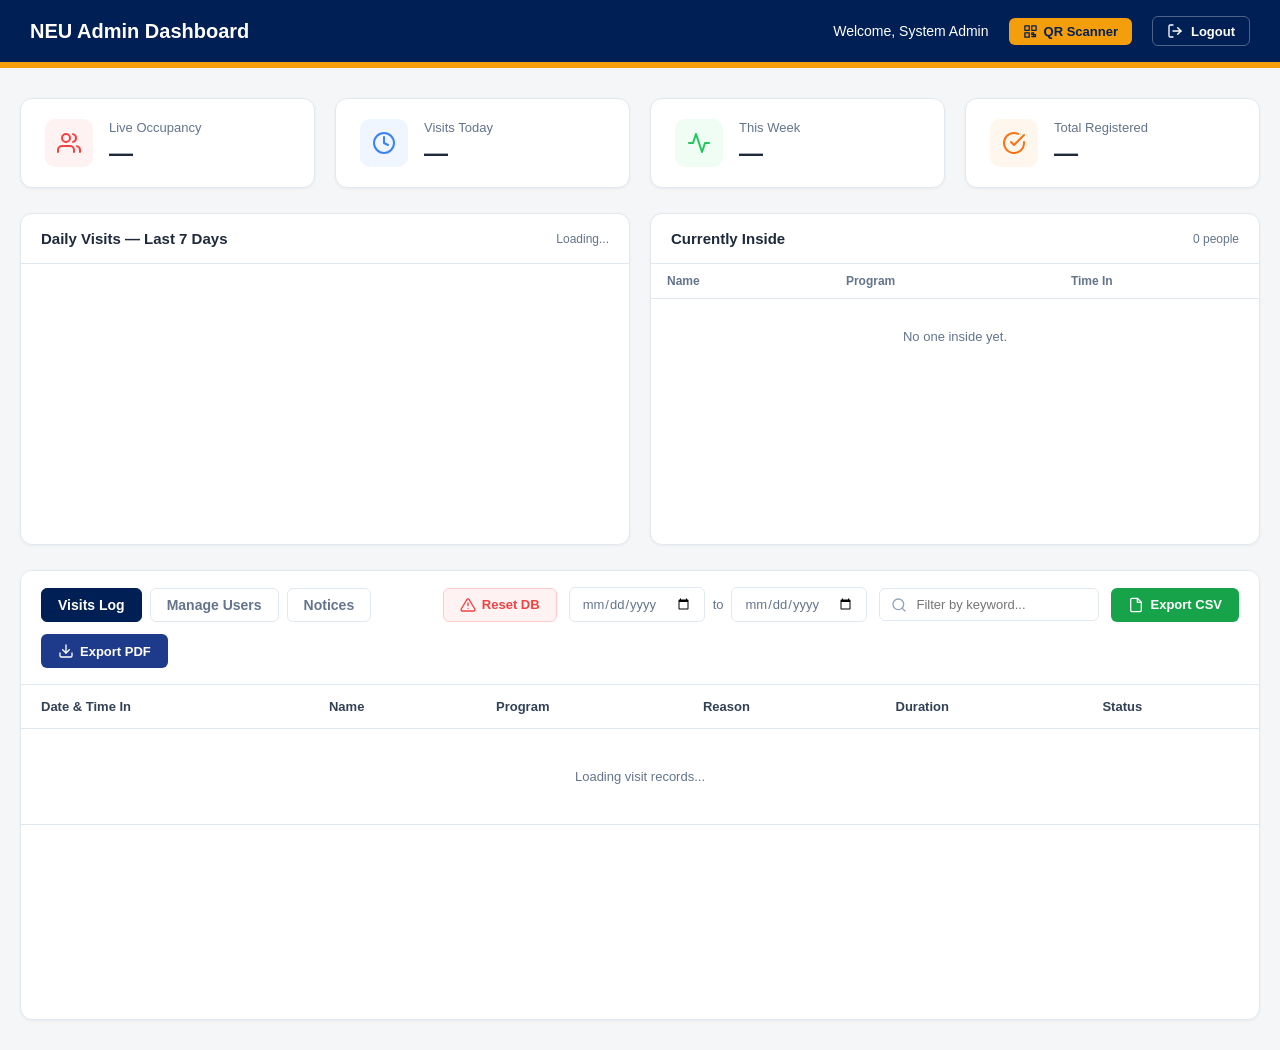
==== admindashboard.html @ 9b3af72a "Update admindashboard.html" ====
<!doctype html>
<html lang="en">
  <head>
    <meta charset="UTF-8" />
    <meta name="viewport" content="width=device-width, initial-scale=1.0" />
    <title>NEU Admin Dashboard</title>
    <link rel="icon" type="image/x-icon" href="img/neulogo.png" />
    <script src="https://cdn.jsdelivr.net/npm/chart.js@4.4.0/dist/chart.umd.min.js"></script>
    <link rel="stylesheet" href="css/admindashboard.css" />
  </head>
  <body>
    <div id="toast">Message</div>
 
    <nav class="navbar">
      <div class="nav-logo">
        <img src="img/neulogo.png" alt="NEU Logo" style="width:32px;height:32px;object-fit:contain;border-radius:50%;background:white;padding:2px;" onerror="this.style.display='none'" />
        NEU Admin Dashboard
      </div>
      <div class="nav-right">
        <span class="welcome-text">Welcome, System Admin</span>
        <a href="qrscan.html" onclick="sessionStorage.setItem('adminQR','1')" style="display:flex;align-items:center;gap:6px;background:#f59e0b;color:#001f54;padding:6px 14px;border-radius:6px;font-weight:700;font-size:13px;text-decoration:none;transition:all 0.2s;" onmouseover="this.style.background='#d97706'" onmouseout="this.style.background='#f59e0b'">
          <svg viewBox="0 0 24 24" width="15" height="15" fill="none" stroke="currentColor" stroke-width="2" stroke-linecap="round" stroke-linejoin="round">
            <rect x="3" y="3" width="7" height="7"></rect><rect x="14" y="3" width="7" height="7"></rect>
            <rect x="3" y="14" width="7" height="7"></rect>
            <path d="M14 14h3v3h-3zM17 17h3v3h-3zM14 20h3"></path>
          </svg>
          QR Scanner
        </a>
        <button class="logout-btn" onclick="logout()">
          <svg viewBox="0 0 24 24" width="16" height="16" fill="none" stroke="currentColor" stroke-width="2" stroke-linecap="round" stroke-linejoin="round">
            <path d="M9 21H5a2 2 0 0 1-2-2V5a2 2 0 0 1 2-2h4"></path>
            <polyline points="16 17 21 12 16 7"></polyline>
            <line x1="21" y1="12" x2="9" y2="12"></line>
          </svg>
          Logout
        </button>
      </div>
    </nav>
 
    <div class="container">
 
      <div class="stats-grid">
        <div class="stat-card">
          <div class="stat-icon icon-red">
            <svg viewBox="0 0 24 24" fill="none" stroke="currentColor" stroke-width="2" stroke-linecap="round" stroke-linejoin="round">
              <path d="M17 21v-2a4 4 0 0 0-4-4H5a4 4 0 0 0-4 4v2"></path><circle cx="9" cy="7" r="4"></circle>
              <path d="M23 21v-2a4 4 0 0 0-3-3.87"></path><path d="M16 3.13a4 4 0 0 1 0 7.75"></path>
            </svg>
          </div>
          <div class="stat-info"><h3>Live Occupancy</h3><p id="live-stat">—</p></div>
        </div>
        <div class="stat-card">
          <div class="stat-icon icon-blue">
            <svg viewBox="0 0 24 24" fill="none" stroke="currentColor" stroke-width="2" stroke-linecap="round" stroke-linejoin="round">
              <circle cx="12" cy="12" r="10"></circle><polyline points="12 6 12 12 16 14"></polyline>
            </svg>
          </div>
          <div class="stat-info"><h3>Visits Today</h3><p id="today-stat">—</p></div>
        </div>
        <div class="stat-card">
          <div class="stat-icon icon-green">
            <svg viewBox="0 0 24 24" fill="none" stroke="currentColor" stroke-width="2" stroke-linecap="round" stroke-linejoin="round">
              <polyline points="22 12 18 12 15 21 9 3 6 12 2 12"></polyline>
            </svg>
          </div>
          <div class="stat-info"><h3>This Week</h3><p id="week-stat">—</p></div>
        </div>
        <div class="stat-card">
          <div class="stat-icon icon-orange">
            <svg viewBox="0 0 24 24" fill="none" stroke="currentColor" stroke-width="2" stroke-linecap="round" stroke-linejoin="round">
              <path d="M22 11.08V12a10 10 0 1 1-5.93-9.14"></path><polyline points="22 4 12 14.01 9 11.01"></polyline>
            </svg>
          </div>
          <div class="stat-info"><h3>Total Registered</h3><p id="total-stat">—</p></div>
        </div>
      </div>
 
      <div class="dashboard-row">
        <div class="panel">
          <div class="panel-header">
            <h3>Daily Visits — Last 7 Days</h3>
            <span id="chart-subtitle">Loading...</span>
          </div>
          <div class="panel-body">
            <div class="chart-container"><canvas id="visitChart"></canvas></div>
          </div>
        </div>
 
        <div class="panel">
          <div class="panel-header">
            <h3>Currently Inside</h3>
            <span id="inside-count">0 people</span>
          </div>
          <div style="max-height:280px;overflow-y:auto;">
            <table class="inside-table">
              <thead>
                <tr><th>Name</th><th>Program</th><th>Time In</th></tr>
              </thead>
              <tbody id="insideTableBody">
                <tr><td colspan="3" style="text-align:center;padding:30px;color:var(--text-muted)">No one inside yet.</td></tr>
              </tbody>
            </table>
          </div>
        </div>
      </div>
 
      <div class="content-card">
        <div class="toolbar">
          <div class="tab-group">
            <button class="tab active" onclick="changeView('log', this)">Visits Log</button>
            <button class="tab" onclick="changeView('users', this)">Manage Users</button>
            <button class="tab" onclick="changeView('notices', this)">Notices</button>
          </div>
          <button class="btn-action btn-reset" onclick="triggerResetAll()">
            <svg viewBox="0 0 24 24" fill="none" stroke="currentColor" stroke-width="2" stroke-linecap="round" stroke-linejoin="round">
              <path d="M10.29 3.86L1.82 18a2 2 0 0 0 1.71 3h16.94a2 2 0 0 0 1.71-3L13.71 3.86a2 2 0 0 0-3.42 0z"></path>
              <line x1="12" y1="9" x2="12" y2="13"></line><line x1="12" y1="17" x2="12.01" y2="17"></line>
            </svg>
            Reset DB
          </button>
          <div class="date-filter" id="dateFilterSection">
            <input type="date" class="date-input" id="dateFrom" onchange="filterByDate()" />
            <span>to</span>
            <input type="date" class="date-input" id="dateTo" onchange="filterByDate()" />
          </div>
          <div class="search-box">
            <svg viewBox="0 0 24 24" fill="none" stroke="currentColor" stroke-width="2" stroke-linecap="round" stroke-linejoin="round">
              <circle cx="11" cy="11" r="8" /><line x1="21" y1="21" x2="16.65" y2="16.65" />
            </svg>
            <input type="text" id="filterInput" placeholder="Filter by keyword..." onkeyup="runFilter()" />
          </div>
          <button class="btn-action btn-export-csv" onclick="exportCSV()">
            <svg viewBox="0 0 24 24" fill="none" stroke="currentColor" stroke-width="2" stroke-linecap="round" stroke-linejoin="round">
              <path d="M14 2H6a2 2 0 0 0-2 2v16a2 2 0 0 0 2 2h12a2 2 0 0 0 2-2V8z"></path>
              <polyline points="14 2 14 8 20 8"></polyline>
            </svg>
            Export CSV
          </button>
          <button class="btn-action btn-export-pdf" onclick="exportPDF()">
            <svg viewBox="0 0 24 24" fill="none" stroke="currentColor" stroke-width="2" stroke-linecap="round" stroke-linejoin="round">
              <path d="M21 15v4a2 2 0 0 1-2 2H5a2 2 0 0 1-2-2v-4"></path>
              <polyline points="7 10 12 15 17 10"></polyline><line x1="12" y1="15" x2="12" y2="3"></line>
            </svg>
            Export PDF
          </button>
        </div>
 
        <div id="log-view">
          <table id="logTable">
            <thead>
              <tr>
                <th>Date &amp; Time In</th>
                <th>Name</th>
                <th>Program</th>
                <th>Reason</th>
                <th>Duration</th>
                <th>Status</th>
              </tr>
            </thead>
            <tbody id="logTableBody">
              <tr class="loading-row"><td colspan="6">Loading visit records...</td></tr>
            </tbody>
          </table>
        </div>
 
        <div id="users-view" class="hidden">
          <table id="usersTable">
            <thead>
              <tr><th>Name</th><th>Email</th><th>Program</th><th>Role</th><th>Status</th><th>Actions</th></tr>
            </thead>
            <tbody id="usersTableBody">
              <tr class="loading-row"><td colspan="6">Loading user records...</td></tr>
            </tbody>
          </table>
        </div>
 
        <!-- Notices Management View -->
        <div id="notices-view" class="hidden" style="padding:24px;">
          <h3 style="font-size:15px;font-weight:700;color:var(--text-dark);margin-bottom:4px;">Library Announcements &amp; Reminders</h3>
          <p style="font-size:13px;color:var(--text-muted);margin-bottom:20px;">These appear on the login page. Events are sorted by date.</p>
 
          <div style="display:grid;grid-template-columns:1fr 1fr;gap:20px;align-items:start;">
 
            <!-- Announcements (Events with date) -->
            <div>
              <div style="font-size:12px;font-weight:700;text-transform:uppercase;letter-spacing:0.5px;color:#3b82f6;margin-bottom:10px;display:flex;align-items:center;gap:6px;">
                <span style="width:8px;height:8px;border-radius:50%;background:#3b82f6;display:inline-block;"></span>
                Announcements / Events
              </div>              <div style="background:#f8fafc;border:1px solid var(--border-color);border-radius:10px;padding:16px;margin-bottom:12px;">
                <div style="display:flex;flex-direction:column;gap:10px;">
                  <div>
                    <label style="font-size:12px;font-weight:600;color:var(--text-dark);display:block;margin-bottom:4px;">Message</label>
                    <textarea id="eventInput" placeholder="e.g. Book Fair 2026 — Visit our collection..." rows="2"
                      style="width:100%;padding:8px 12px;border:1px solid var(--border-color);border-radius:8px;font-size:13px;resize:none;outline:none;font-family:inherit;"></textarea>
                  </div>
                  <div>
                    <label style="font-size:12px;font-weight:600;color:var(--text-dark);display:block;margin-bottom:4px;">Event Date</label>
                    <input type="date" id="eventDateInput"
                      style="width:100%;padding:8px 12px;border:1px solid var(--border-color);border-radius:8px;font-size:13px;outline:none;" />
                  </div>
                  <button onclick="addAnnouncement()"
                    style="padding:9px 16px;background:#3b82f6;color:white;border:none;border-radius:8px;font-size:13px;font-weight:700;cursor:pointer;width:100%;">
                    Post Announcement
                  </button>
                </div>
              </div>
              <div id="eventsAdminList"><div style="text-align:center;padding:20px;color:var(--text-muted);font-size:13px;">Loading...</div></div>
            </div>
 
            <!-- Reminders (no date) -->
            <div>
              <div style="font-size:12px;font-weight:700;text-transform:uppercase;letter-spacing:0.5px;color:#f59e0b;margin-bottom:10px;display:flex;align-items:center;gap:6px;">
                <span style="width:8px;height:8px;border-radius:50%;background:#f59e0b;display:inline-block;"></span>
                Reminders
              </div>
              <div style="background:#f8fafc;border:1px solid var(--border-color);border-radius:10px;padding:16px;margin-bottom:12px;">
                <div style="display:flex;flex-direction:column;gap:10px;">
                  <div>
                    <label style="font-size:12px;font-weight:600;color:var(--text-dark);display:block;margin-bottom:4px;">Message</label>
                    <textarea id="reminderInput" placeholder="e.g. Please observe silence in reading areas..." rows="2"
                      style="width:100%;padding:8px 12px;border:1px solid var(--border-color);border-radius:8px;font-size:13px;resize:none;outline:none;font-family:inherit;"></textarea>
                  </div>
                  <button onclick="addReminder()"
                    style="padding:9px 16px;background:#f59e0b;color:#001f54;border:none;border-radius:8px;font-size:13px;font-weight:700;cursor:pointer;width:100%;">
                    Post Reminder
                  </button>
                </div>
              </div>
              <div id="remindersAdminList"><div style="text-align:center;padding:20px;color:var(--text-muted);font-size:13px;">Loading...</div></div>
            </div>
 
          </div>
        </div>
      </div>
    </div>
    <script src="js/admindashboard.js" type="module"></script>
  </body>
</html>
---- css/admindashboard.css ----
:root {
  --primary-blue: #001f54;
  --accent-gold: #f59e0b;
  --bg-light: #f4f6f8;
  --text-dark: #1e293b;
  --text-muted: #64748b;
  --border-color: #e2e8f0;
  --success-green: #16a34a;
  --danger-red: #ef4444;
}

* { box-sizing: border-box; margin: 0; padding: 0; font-family: "Segoe UI", Roboto, Helvetica, Arial, sans-serif; }

body { background-color: var(--bg-light); color: var(--text-dark); min-height: 100vh; }

.navbar {
  background-color: var(--primary-blue); color: white; padding: 16px 30px;
  display: flex; justify-content: space-between; align-items: center;
  border-bottom: 6px solid var(--accent-gold); position: sticky; top: 0; z-index: 1000;
  width: 100%;
}
.nav-logo { display: flex; align-items: center; gap: 12px; font-size: 20px; font-weight: 700; }
.nav-right { display: flex; align-items: center; gap: 20px; }
.welcome-text { font-size: 14px; font-weight: 500; }
.logout-btn {
  background: transparent; border: 1px solid rgba(255,255,255,0.3); color: white;
  padding: 6px 14px; border-radius: 6px; cursor: pointer; font-weight: 600;
  display: flex; align-items: center; gap: 8px; font-size: 13px; transition: all 0.2s;
}
.logout-btn:hover { background: rgba(255,255,255,0.1); border-color: white; }

.container { max-width: 1400px; margin: 0 auto; padding: 30px 20px; }

.stats-grid { display: grid; grid-template-columns: repeat(4, 1fr); gap: 20px; margin-bottom: 25px; }
.stat-card {
  background: white; padding: 20px 24px; border-radius: 12px;
  display: flex; align-items: center; gap: 16px;
  border: 1px solid var(--border-color); box-shadow: 0 1px 3px rgba(0,0,0,0.05);
}
.stat-icon { width: 48px; height: 48px; border-radius: 10px; display: flex; align-items: center; justify-content: center; }
.stat-icon svg { width: 24px; height: 24px; }
.icon-red { color: #ef4444; background: #fef2f2; }
.icon-blue { color: #3b82f6; background: #eff6ff; }
.icon-green { color: #22c55e; background: #f0fdf4; }
.icon-orange { color: #f97316; background: #fff7ed; }
.stat-info { display: flex; flex-direction: column; gap: 4px; }
.stat-info h3 { font-size: 13px; font-weight: 500; color: var(--text-muted); }
.stat-info p { font-size: 24px; font-weight: 700; color: var(--text-dark); }

.dashboard-row { display: grid; grid-template-columns: 1fr 1fr; gap: 20px; margin-bottom: 25px; }
@media (max-width: 900px) { .dashboard-row { grid-template-columns: 1fr; } .stats-grid { grid-template-columns: repeat(2,1fr); } }

.panel { background: white; border-radius: 12px; border: 1px solid var(--border-color); box-shadow: 0 1px 3px rgba(0,0,0,0.05); overflow: hidden; }
.panel-header { padding: 16px 20px; border-bottom: 1px solid var(--border-color); display: flex; align-items: center; justify-content: space-between; }
.panel-header h3 { font-size: 15px; font-weight: 700; color: var(--text-dark); }
.panel-header span { font-size: 12px; color: var(--text-muted); }
.panel-body { padding: 20px; }
.chart-container { position: relative; height: 240px; }

.inside-table { width: 100%; border-collapse: collapse; }
.inside-table th { padding: 10px 16px; font-size: 12px; font-weight: 700; color: var(--text-muted); border-bottom: 1px solid var(--border-color); text-align: left; }
.inside-table td { padding: 10px 16px; font-size: 13px; border-bottom: 1px solid var(--border-color); }
.inside-table tr:last-child td { border-bottom: none; }
.pulse { display: inline-block; width: 8px; height: 8px; border-radius: 50%; background: #22c55e; margin-right: 6px; animation: pulse 2s infinite; }
@keyframes pulse { 0%,100%{opacity:1} 50%{opacity:0.4} }

.content-card { background: white; border-radius: 12px; border: 1px solid var(--border-color); box-shadow: 0 1px 3px rgba(0,0,0,0.05); overflow: hidden; min-height: 50vh; }
.toolbar { padding: 16px 20px; background: white; border-bottom: 1px solid var(--border-color); display: flex; flex-wrap: wrap; gap: 12px; align-items: center; }
.tab-group { display: flex; gap: 8px; margin-right: auto; }
.tab { padding: 8px 16px; border-radius: 6px; font-size: 14px; font-weight: 600; cursor: pointer; border: 1px solid var(--border-color); background: white; color: var(--text-muted); transition: 0.2s; }
.tab.active { background: var(--primary-blue); color: white; border-color: var(--primary-blue); }
.date-filter { display: flex; align-items: center; gap: 8px; font-size: 13px; color: var(--text-muted); }
.date-input { padding: 8px 12px; border: 1px solid var(--border-color); border-radius: 6px; color: var(--text-muted); font-size: 13px; outline: none; }
.search-box { position: relative; width: 220px; }
.search-box input { width: 100%; padding: 8px 12px 8px 36px; border: 1px solid var(--border-color); border-radius: 6px; outline: none; font-size: 13px; }
.search-box svg { position: absolute; left: 12px; top: 9px; color: #94a3b8; width: 16px; height: 16px; }
.btn-action { padding: 8px 16px; border-radius: 6px; font-size: 13px; font-weight: 600; cursor: pointer; border: 1px solid transparent; display: flex; align-items: center; gap: 6px; transition: 0.2s; }
.btn-action svg { width: 16px; height: 16px; }
.btn-reset { color: var(--danger-red); border: 1px solid #fecaca; background: #fef2f2; }
.btn-reset:hover { background: #fee2e2; }
.btn-export-csv { background: #16a34a; color: white; }
.btn-export-csv:hover { background: #15803d; }
.btn-export-pdf { background: #1e3a8a; color: white; }

table { width: 100%; border-collapse: collapse; text-align: left; }
th { padding: 14px 20px; font-size: 13px; font-weight: 700; color: #334155; border-bottom: 1px solid var(--border-color); background: white; }
td { padding: 13px 20px; border-bottom: 1px solid var(--border-color); font-size: 13px; color: var(--text-dark); vertical-align: middle; }
.name-stack { display: flex; flex-direction: column; gap: 2px; }
.name-stack .name { font-weight: 600; }
.name-stack .sub-text { font-size: 12px; color: #94a3b8; }

.badge { padding: 4px 10px; border-radius: 4px; font-size: 11px; font-weight: 600; display: inline-flex; align-items: center; gap: 4px; }
.badge-program { background: #f1f5f9; color: #64748b; }
.badge-student { background: #eff6ff; color: #3b82f6; }
.badge-faculty { background: #faf5ff; color: #a855f7; }
.badge-inside { background: #f0fdf4; color: #16a34a; border: 1px solid #bbf7d0; }
.badge-logged-out { background: #fef2f2; color: #ef4444; border: 1px solid #fecaca; }
.badge-checkout { background: #f1f5f9; color: #64748b; }
.duration-chip { font-size: 11px; color: #64748b; background: #f8fafc; border: 1px solid #e2e8f0; padding: 2px 8px; border-radius: 20px; white-space: nowrap; }

.action-flex { display: flex; align-items: center; gap: 12px; }
.action-text-btn { color: var(--danger-red); font-size: 13px; cursor: pointer; background: none; border: none; font-weight: 500; }
.action-icon-btn { color: var(--danger-red); background: white; border: 1px solid #fecaca; width: 28px; height: 28px; border-radius: 6px; display: flex; align-items: center; justify-content: center; cursor: pointer; }
.action-icon-btn svg { width: 14px; height: 14px; }
.action-icon-btn:hover { background: #fef2f2; }
.hidden { display: none !important; }
.loading-row td { text-align: center; padding: 40px; color: var(--text-muted); }

#toast { visibility: hidden; min-width: 250px; background-color: var(--text-dark); color: #fff; text-align: center; border-radius: 6px; padding: 12px; position: fixed; z-index: 2000; left: 50%; transform: translateX(-50%); bottom: 30px; box-shadow: 0 4px 12px rgba(0,0,0,0.15); font-size: 14px; }
#toast.show { visibility: visible; animation: fadein 0.3s, fadeout 0.3s 2.7s; }
@keyframes fadein { from { bottom: 0; opacity: 0; } to { bottom: 30px; opacity: 1; } }
@keyframes fadeout { from { bottom: 30px; opacity: 1; } to { bottom: 0; opacity: 0; } }
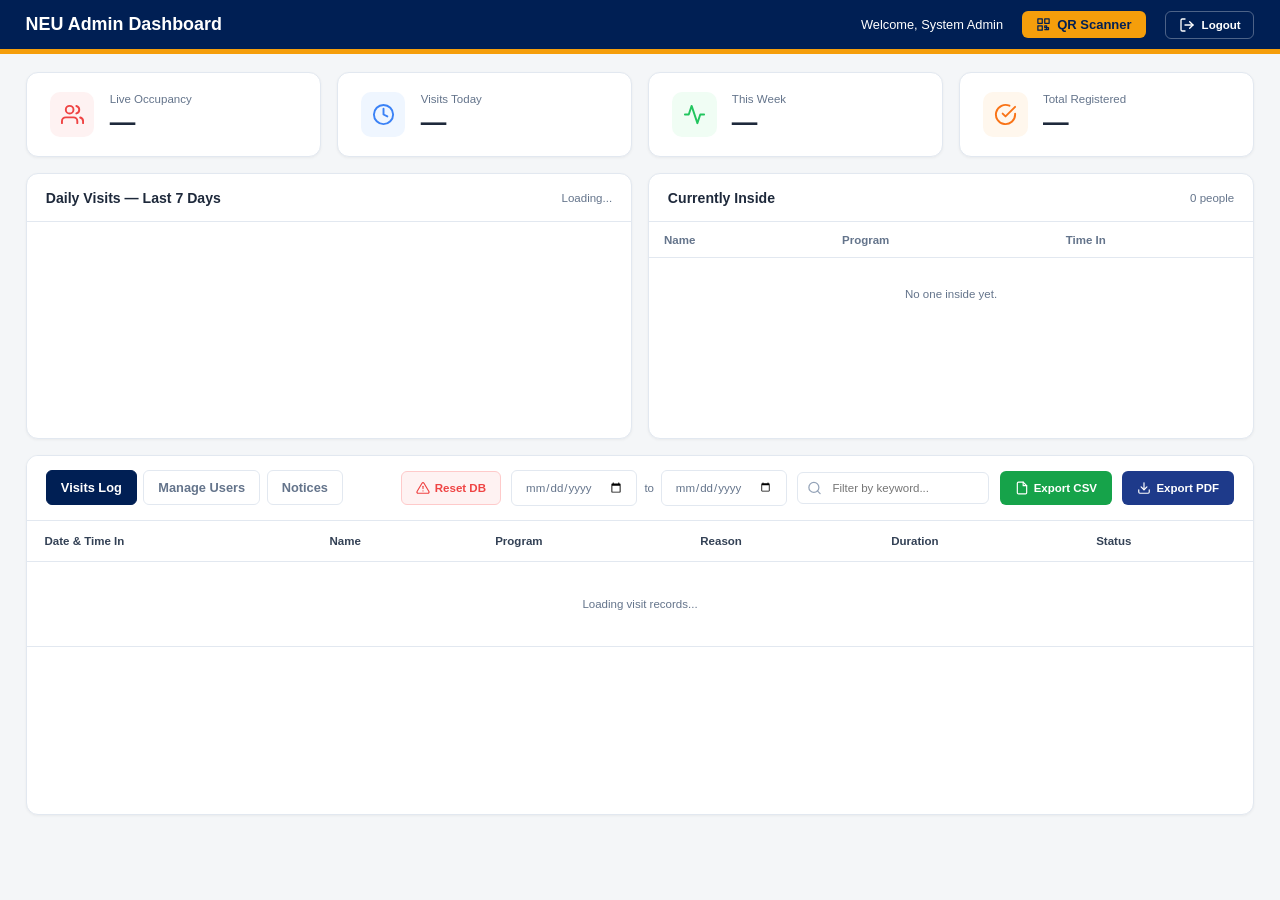
==== commit d7b7117e: "Update admindashboard.html" ====
--- a/admindashboard.html
+++ b/admindashboard.html
@@ -2,7 +2,7 @@
 <html lang="en">
   <head>
     <meta charset="UTF-8" />
-    <meta name="viewport" content="width=device-width, initial-scale=1.0" />
+    <meta name="viewport" content="width=device-width, initial-scale=1.0, minimum-scale=1.0" />
     <title>NEU Admin Dashboard</title>
     <link rel="icon" type="image/x-icon" href="img/neulogo.png" />
     <script src="https://cdn.jsdelivr.net/npm/chart.js@4.4.0/dist/chart.umd.min.js"></script>
@@ -110,6 +110,7 @@
             <button class="tab active" onclick="changeView('log', this)">Visits Log</button>
             <button class="tab" onclick="changeView('users', this)">Manage Users</button>
             <button class="tab" onclick="changeView('notices', this)">Notices</button>
+            <button class="tab" id="adminsTabBtn" onclick="changeView('admins', this)" style="display:none;">Manage Admins</button>
           </div>
           <button class="btn-action btn-reset" onclick="triggerResetAll()">
             <svg viewBox="0 0 24 24" fill="none" stroke="currentColor" stroke-width="2" stroke-linecap="round" stroke-linejoin="round">
@@ -231,8 +232,34 @@
  
           </div>
         </div>
+ 
+        <!-- Manage Admins View (owner only) -->
+        <div id="admins-view" class="hidden" style="padding:24px;">
+          <h3 style="font-size:15px;font-weight:700;color:var(--text-dark);margin-bottom:4px;">Manage Admins</h3>
+          <p style="font-size:13px;color:var(--text-muted);margin-bottom:20px;">Assign or remove admin access. Users must have a registered <strong>@neu.edu.ph</strong> account.</p>
+ 
+          <div style="background:#f8fafc;border:1px solid var(--border-color);border-radius:10px;padding:18px;margin-bottom:20px;max-width:520px;">
+            <label style="font-size:12px;font-weight:700;color:var(--text-dark);display:block;margin-bottom:6px;">Assign Admin by Email</label>
+            <div style="display:flex;gap:10px;">
+              <input type="email" id="assignAdminEmail" placeholder="username@neu.edu.ph"
+                style="flex:1;padding:9px 14px;border:1px solid var(--border-color);border-radius:8px;font-size:13px;outline:none;" />
+              <button onclick="assignAdmin()"
+                style="padding:9px 20px;background:#001f54;color:white;border:none;border-radius:8px;font-size:13px;font-weight:700;cursor:pointer;white-space:nowrap;">
+                + Assign
+              </button>
+            </div>
+            <p id="assignMsg" style="font-size:12px;margin-top:8px;display:none;"></p>
+          </div>
+ 
+          <div style="max-width:520px;">
+            <div style="font-size:11px;font-weight:700;text-transform:uppercase;letter-spacing:0.5px;color:#94a3b8;margin-bottom:10px;">Current Admins</div>
+            <div id="adminsList"><div style="text-align:center;padding:20px;color:var(--text-muted);font-size:13px;">Loading...</div></div>
+          </div>
+        </div>
+ 
       </div>
     </div>
+
     <script src="js/admindashboard.js" type="module"></script>
-  </body>
+</body>
 </html>
--- a/css/admindashboard.css
+++ b/css/admindashboard.css
@@ -10,72 +10,71 @@
 }
 
 * { box-sizing: border-box; margin: 0; padding: 0; font-family: "Segoe UI", Roboto, Helvetica, Arial, sans-serif; }
-
 body { background-color: var(--bg-light); color: var(--text-dark); min-height: 100vh; }
 
 .navbar {
-  background-color: var(--primary-blue); color: white; padding: 16px 30px;
+  background-color: var(--primary-blue); color: white;
+  padding: 0 clamp(14px, 2vw, 32px); height: clamp(52px, 6vh, 68px);
   display: flex; justify-content: space-between; align-items: center;
-  border-bottom: 6px solid var(--accent-gold); position: sticky; top: 0; z-index: 1000;
-  width: 100%;
+  border-bottom: 5px solid var(--accent-gold); position: sticky; top: 0; z-index: 1000; width: 100%;
 }
-.nav-logo { display: flex; align-items: center; gap: 12px; font-size: 20px; font-weight: 700; }
-.nav-right { display: flex; align-items: center; gap: 20px; }
-.welcome-text { font-size: 14px; font-weight: 500; }
+.nav-logo { display: flex; align-items: center; gap: clamp(8px, 1vw, 14px); font-size: clamp(14px, 1.4vw, 20px); font-weight: 700; }
+.nav-right { display: flex; align-items: center; gap: clamp(10px, 1.5vw, 22px); }
+.welcome-text { font-size: clamp(12px, 1vw, 14px); font-weight: 500; }
 .logout-btn {
   background: transparent; border: 1px solid rgba(255,255,255,0.3); color: white;
-  padding: 6px 14px; border-radius: 6px; cursor: pointer; font-weight: 600;
-  display: flex; align-items: center; gap: 8px; font-size: 13px; transition: all 0.2s;
+  padding: clamp(5px, 0.5vh, 8px) clamp(10px, 1vw, 16px); border-radius: 6px;
+  cursor: pointer; font-weight: 600; display: flex; align-items: center;
+  gap: 7px; font-size: clamp(11px, 0.9vw, 13px); transition: all 0.2s;
 }
 .logout-btn:hover { background: rgba(255,255,255,0.1); border-color: white; }
 
-.container { max-width: 1400px; margin: 0 auto; padding: 30px 20px; }
+.container { max-width: 1600px; margin: 0 auto; padding: clamp(14px, 2vh, 28px) clamp(14px, 2vw, 28px); }
 
-.stats-grid { display: grid; grid-template-columns: repeat(4, 1fr); gap: 20px; margin-bottom: 25px; }
+.stats-grid { display: grid; grid-template-columns: repeat(4, 1fr); gap: clamp(10px, 1.2vw, 20px); margin-bottom: clamp(14px, 1.8vh, 24px); }
 .stat-card {
-  background: white; padding: 20px 24px; border-radius: 12px;
-  display: flex; align-items: center; gap: 16px;
+  background: white; padding: clamp(14px, 1.5vw, 22px) clamp(14px, 1.8vw, 26px);
+  border-radius: 12px; display: flex; align-items: center; gap: clamp(10px, 1.2vw, 18px);
   border: 1px solid var(--border-color); box-shadow: 0 1px 3px rgba(0,0,0,0.05);
 }
-.stat-icon { width: 48px; height: 48px; border-radius: 10px; display: flex; align-items: center; justify-content: center; }
-.stat-icon svg { width: 24px; height: 24px; }
+.stat-icon { width: clamp(36px, 3.5vw, 50px); height: clamp(36px, 3.5vw, 50px); border-radius: 10px; display: flex; align-items: center; justify-content: center; flex-shrink: 0; }
+.stat-icon svg { width: clamp(18px, 1.8vw, 26px); height: clamp(18px, 1.8vw, 26px); }
 .icon-red { color: #ef4444; background: #fef2f2; }
 .icon-blue { color: #3b82f6; background: #eff6ff; }
 .icon-green { color: #22c55e; background: #f0fdf4; }
 .icon-orange { color: #f97316; background: #fff7ed; }
-.stat-info { display: flex; flex-direction: column; gap: 4px; }
-.stat-info h3 { font-size: 13px; font-weight: 500; color: var(--text-muted); }
-.stat-info p { font-size: 24px; font-weight: 700; color: var(--text-dark); }
+.stat-info { display: flex; flex-direction: column; gap: 3px; }
+.stat-info h3 { font-size: clamp(11px, 0.9vw, 13px); font-weight: 500; color: var(--text-muted); }
+.stat-info p { font-size: clamp(18px, 2vw, 26px); font-weight: 700; color: var(--text-dark); }
 
-.dashboard-row { display: grid; grid-template-columns: 1fr 1fr; gap: 20px; margin-bottom: 25px; }
-@media (max-width: 900px) { .dashboard-row { grid-template-columns: 1fr; } .stats-grid { grid-template-columns: repeat(2,1fr); } }
+.dashboard-row { display: grid; grid-template-columns: 1fr 1fr; gap: clamp(10px, 1.2vw, 20px); margin-bottom: clamp(14px, 1.8vh, 24px); }
 
 .panel { background: white; border-radius: 12px; border: 1px solid var(--border-color); box-shadow: 0 1px 3px rgba(0,0,0,0.05); overflow: hidden; }
-.panel-header { padding: 16px 20px; border-bottom: 1px solid var(--border-color); display: flex; align-items: center; justify-content: space-between; }
-.panel-header h3 { font-size: 15px; font-weight: 700; color: var(--text-dark); }
-.panel-header span { font-size: 12px; color: var(--text-muted); }
-.panel-body { padding: 20px; }
-.chart-container { position: relative; height: 240px; }
+.panel-header { padding: clamp(12px, 1.2vw, 18px) clamp(14px, 1.5vw, 22px); border-bottom: 1px solid var(--border-color); display: flex; align-items: center; justify-content: space-between; }
+.panel-header h3 { font-size: clamp(13px, 1.1vw, 16px); font-weight: 700; color: var(--text-dark); }
+.panel-header span { font-size: clamp(11px, 0.9vw, 13px); color: var(--text-muted); }
+.panel-body { padding: clamp(12px, 1.4vw, 20px); }
+.chart-container { position: relative; height: clamp(160px, 20vh, 260px); }
 
 .inside-table { width: 100%; border-collapse: collapse; }
-.inside-table th { padding: 10px 16px; font-size: 12px; font-weight: 700; color: var(--text-muted); border-bottom: 1px solid var(--border-color); text-align: left; }
-.inside-table td { padding: 10px 16px; font-size: 13px; border-bottom: 1px solid var(--border-color); }
+.inside-table th { padding: clamp(8px, 0.9vw, 12px) clamp(10px, 1.2vw, 18px); font-size: clamp(11px, 0.9vw, 13px); font-weight: 700; color: var(--text-muted); border-bottom: 1px solid var(--border-color); text-align: left; }
+.inside-table td { padding: clamp(8px, 0.9vw, 12px) clamp(10px, 1.2vw, 18px); font-size: clamp(11px, 0.9vw, 13px); border-bottom: 1px solid var(--border-color); }
 .inside-table tr:last-child td { border-bottom: none; }
 .pulse { display: inline-block; width: 8px; height: 8px; border-radius: 50%; background: #22c55e; margin-right: 6px; animation: pulse 2s infinite; }
 @keyframes pulse { 0%,100%{opacity:1} 50%{opacity:0.4} }
 
-.content-card { background: white; border-radius: 12px; border: 1px solid var(--border-color); box-shadow: 0 1px 3px rgba(0,0,0,0.05); overflow: hidden; min-height: 50vh; }
-.toolbar { padding: 16px 20px; background: white; border-bottom: 1px solid var(--border-color); display: flex; flex-wrap: wrap; gap: 12px; align-items: center; }
-.tab-group { display: flex; gap: 8px; margin-right: auto; }
-.tab { padding: 8px 16px; border-radius: 6px; font-size: 14px; font-weight: 600; cursor: pointer; border: 1px solid var(--border-color); background: white; color: var(--text-muted); transition: 0.2s; }
+.content-card { background: white; border-radius: 12px; border: 1px solid var(--border-color); box-shadow: 0 1px 3px rgba(0,0,0,0.05); overflow: hidden; min-height: 40vh; }
+.toolbar { padding: clamp(10px, 1.1vw, 16px) clamp(14px, 1.5vw, 22px); background: white; border-bottom: 1px solid var(--border-color); display: flex; flex-wrap: wrap; gap: clamp(6px, 0.8vw, 12px); align-items: center; }
+.tab-group { display: flex; gap: clamp(4px, 0.5vw, 8px); margin-right: auto; }
+.tab { padding: clamp(6px, 0.7vw, 10px) clamp(10px, 1.1vw, 18px); border-radius: 6px; font-size: clamp(12px, 1vw, 14px); font-weight: 600; cursor: pointer; border: 1px solid var(--border-color); background: white; color: var(--text-muted); transition: 0.2s; }
 .tab.active { background: var(--primary-blue); color: white; border-color: var(--primary-blue); }
-.date-filter { display: flex; align-items: center; gap: 8px; font-size: 13px; color: var(--text-muted); }
-.date-input { padding: 8px 12px; border: 1px solid var(--border-color); border-radius: 6px; color: var(--text-muted); font-size: 13px; outline: none; }
-.search-box { position: relative; width: 220px; }
-.search-box input { width: 100%; padding: 8px 12px 8px 36px; border: 1px solid var(--border-color); border-radius: 6px; outline: none; font-size: 13px; }
-.search-box svg { position: absolute; left: 12px; top: 9px; color: #94a3b8; width: 16px; height: 16px; }
-.btn-action { padding: 8px 16px; border-radius: 6px; font-size: 13px; font-weight: 600; cursor: pointer; border: 1px solid transparent; display: flex; align-items: center; gap: 6px; transition: 0.2s; }
-.btn-action svg { width: 16px; height: 16px; }
+.date-filter { display: flex; align-items: center; gap: 7px; font-size: clamp(11px, 0.9vw, 13px); color: var(--text-muted); }
+.date-input { padding: clamp(6px, 0.7vw, 10px) clamp(8px, 1vw, 14px); border: 1px solid var(--border-color); border-radius: 6px; color: var(--text-muted); font-size: clamp(11px, 0.9vw, 13px); outline: none; }
+.search-box { position: relative; width: clamp(160px, 15vw, 240px); }
+.search-box input { width: 100%; padding: clamp(6px, 0.7vw, 10px) 12px clamp(6px, 0.7vw, 10px) 34px; border: 1px solid var(--border-color); border-radius: 6px; outline: none; font-size: clamp(11px, 0.9vw, 13px); }
+.search-box svg { position: absolute; left: 10px; top: 50%; transform: translateY(-50%); color: #94a3b8; width: 15px; height: 15px; }
+.btn-action { padding: clamp(6px, 0.7vw, 10px) clamp(10px, 1.1vw, 18px); border-radius: 6px; font-size: clamp(11px, 0.9vw, 13px); font-weight: 600; cursor: pointer; border: 1px solid transparent; display: flex; align-items: center; gap: 5px; transition: 0.2s; }
+.btn-action svg { width: 14px; height: 14px; }
 .btn-reset { color: var(--danger-red); border: 1px solid #fecaca; background: #fef2f2; }
 .btn-reset:hover { background: #fee2e2; }
 .btn-export-csv { background: #16a34a; color: white; }
@@ -83,30 +82,51 @@
 .btn-export-pdf { background: #1e3a8a; color: white; }
 
 table { width: 100%; border-collapse: collapse; text-align: left; }
-th { padding: 14px 20px; font-size: 13px; font-weight: 700; color: #334155; border-bottom: 1px solid var(--border-color); background: white; }
-td { padding: 13px 20px; border-bottom: 1px solid var(--border-color); font-size: 13px; color: var(--text-dark); vertical-align: middle; }
+th { padding: clamp(10px, 1.1vw, 16px) clamp(12px, 1.4vw, 22px); font-size: clamp(11px, 0.9vw, 13px); font-weight: 700; color: #334155; border-bottom: 1px solid var(--border-color); background: white; }
+td { padding: clamp(10px, 1.1vw, 15px) clamp(12px, 1.4vw, 22px); border-bottom: 1px solid var(--border-color); font-size: clamp(11px, 0.9vw, 13px); color: var(--text-dark); vertical-align: middle; }
 .name-stack { display: flex; flex-direction: column; gap: 2px; }
 .name-stack .name { font-weight: 600; }
-.name-stack .sub-text { font-size: 12px; color: #94a3b8; }
+.name-stack .sub-text { font-size: clamp(10px, 0.85vw, 12px); color: #94a3b8; }
 
-.badge { padding: 4px 10px; border-radius: 4px; font-size: 11px; font-weight: 600; display: inline-flex; align-items: center; gap: 4px; }
+.badge { padding: 3px clamp(6px, 0.7vw, 10px); border-radius: 4px; font-size: clamp(10px, 0.85vw, 11px); font-weight: 600; display: inline-flex; align-items: center; gap: 4px; }
 .badge-program { background: #f1f5f9; color: #64748b; }
 .badge-student { background: #eff6ff; color: #3b82f6; }
 .badge-faculty { background: #faf5ff; color: #a855f7; }
 .badge-inside { background: #f0fdf4; color: #16a34a; border: 1px solid #bbf7d0; }
 .badge-logged-out { background: #fef2f2; color: #ef4444; border: 1px solid #fecaca; }
 .badge-checkout { background: #f1f5f9; color: #64748b; }
-.duration-chip { font-size: 11px; color: #64748b; background: #f8fafc; border: 1px solid #e2e8f0; padding: 2px 8px; border-radius: 20px; white-space: nowrap; }
+.duration-chip { font-size: clamp(10px, 0.85vw, 11px); color: #64748b; background: #f8fafc; border: 1px solid #e2e8f0; padding: 2px 8px; border-radius: 20px; white-space: nowrap; }
 
-.action-flex { display: flex; align-items: center; gap: 12px; }
-.action-text-btn { color: var(--danger-red); font-size: 13px; cursor: pointer; background: none; border: none; font-weight: 500; }
+.action-flex { display: flex; align-items: center; gap: 10px; }
+.action-text-btn { color: var(--danger-red); font-size: clamp(11px, 0.9vw, 13px); cursor: pointer; background: none; border: none; font-weight: 500; }
 .action-icon-btn { color: var(--danger-red); background: white; border: 1px solid #fecaca; width: 28px; height: 28px; border-radius: 6px; display: flex; align-items: center; justify-content: center; cursor: pointer; }
-.action-icon-btn svg { width: 14px; height: 14px; }
+.action-icon-btn svg { width: 13px; height: 13px; }
 .action-icon-btn:hover { background: #fef2f2; }
 .hidden { display: none !important; }
-.loading-row td { text-align: center; padding: 40px; color: var(--text-muted); }
+.loading-row td { text-align: center; padding: 36px; color: var(--text-muted); }
 
-#toast { visibility: hidden; min-width: 250px; background-color: var(--text-dark); color: #fff; text-align: center; border-radius: 6px; padding: 12px; position: fixed; z-index: 2000; left: 50%; transform: translateX(-50%); bottom: 30px; box-shadow: 0 4px 12px rgba(0,0,0,0.15); font-size: 14px; }
+#toast { visibility: hidden; min-width: 220px; background-color: var(--text-dark); color: #fff; text-align: center; border-radius: 6px; padding: 11px; position: fixed; z-index: 2000; left: 50%; transform: translateX(-50%); bottom: 28px; box-shadow: 0 4px 12px rgba(0,0,0,0.15); font-size: 13px; }
 #toast.show { visibility: visible; animation: fadein 0.3s, fadeout 0.3s 2.7s; }
-@keyframes fadein { from { bottom: 0; opacity: 0; } to { bottom: 30px; opacity: 1; } }
-@keyframes fadeout { from { bottom: 30px; opacity: 1; } to { bottom: 0; opacity: 0; } }
+@keyframes fadein { from { bottom: 0; opacity: 0; } to { bottom: 28px; opacity: 1; } }
+@keyframes fadeout { from { bottom: 28px; opacity: 1; } to { bottom: 0; opacity: 0; } }
+
+/* ── Responsive ── */
+@media (max-width: 1199px) {
+  .stats-grid { grid-template-columns: repeat(2, 1fr); }
+  .dashboard-row { grid-template-columns: 1fr; }
+}
+@media (max-width: 767px) {
+  .welcome-text { display: none; }
+  .stats-grid { grid-template-columns: repeat(2, 1fr); gap: 10px; }
+  .toolbar { gap: 6px; padding: 10px 12px; }
+  .search-box { width: 100%; }
+  .tab-group { flex-wrap: wrap; }
+  .chart-container { height: 160px; }
+}
+@media (max-width: 479px) {
+  .stats-grid { grid-template-columns: 1fr 1fr; gap: 8px; }
+  .stat-card { padding: 12px; gap: 8px; }
+  .tab { padding: 6px 8px; font-size: 11px; }
+  .btn-action { padding: 6px 8px; font-size: 11px; }
+  th, td { padding: 8px 10px; }
+}
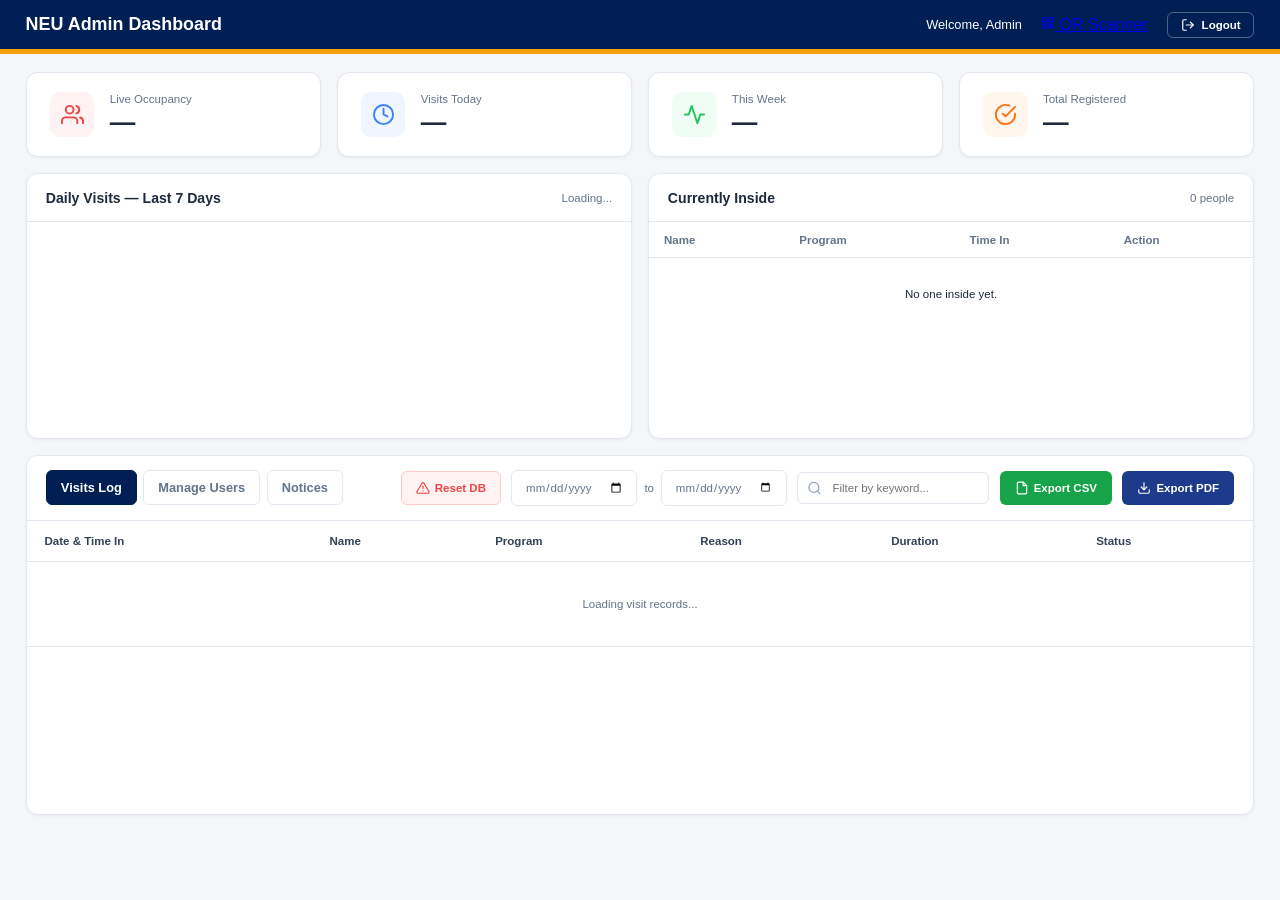
==== commit 10fd08f3: "Update admindashboard.html" ====
--- a/admindashboard.html
+++ b/admindashboard.html
@@ -10,41 +10,39 @@
   </head>
   <body>
     <div id="toast">Message</div>
- 
+
     <nav class="navbar">
       <div class="nav-logo">
-        <img src="img/neulogo.png" alt="NEU Logo" style="width:32px;height:32px;object-fit:contain;border-radius:50%;background:white;padding:2px;" onerror="this.style.display='none'" />
+        <img src="img/neulogo.png" alt="NEU" onerror="this.style.display='none'" />
         NEU Admin Dashboard
       </div>
       <div class="nav-right">
-        <span class="welcome-text">Welcome, System Admin</span>
-        <a href="qrscan.html" onclick="sessionStorage.setItem('adminQR','1')" style="display:flex;align-items:center;gap:6px;background:#f59e0b;color:#001f54;padding:6px 14px;border-radius:6px;font-weight:700;font-size:13px;text-decoration:none;transition:all 0.2s;" onmouseover="this.style.background='#d97706'" onmouseout="this.style.background='#f59e0b'">
-          <svg viewBox="0 0 24 24" width="15" height="15" fill="none" stroke="currentColor" stroke-width="2" stroke-linecap="round" stroke-linejoin="round">
-            <rect x="3" y="3" width="7" height="7"></rect><rect x="14" y="3" width="7" height="7"></rect>
-            <rect x="3" y="14" width="7" height="7"></rect>
-            <path d="M14 14h3v3h-3zM17 17h3v3h-3zM14 20h3"></path>
+        <span class="welcome-text" id="adminWelcome">Welcome, Admin</span>
+        <a href="qrscan.html" class="btn-qr-nav" onclick="sessionStorage.setItem('adminQR','1')">
+          <svg viewBox="0 0 24 24" width="14" height="14" fill="none" stroke="currentColor" stroke-width="2" stroke-linecap="round" stroke-linejoin="round">
+            <rect x="3" y="3" width="7" height="7"/><rect x="14" y="3" width="7" height="7"/>
+            <rect x="3" y="14" width="7" height="7"/><path d="M14 14h3v3h-3zM17 17h3v3h-3zM14 20h3"/>
           </svg>
           QR Scanner
         </a>
         <button class="logout-btn" onclick="logout()">
-          <svg viewBox="0 0 24 24" width="16" height="16" fill="none" stroke="currentColor" stroke-width="2" stroke-linecap="round" stroke-linejoin="round">
-            <path d="M9 21H5a2 2 0 0 1-2-2V5a2 2 0 0 1 2-2h4"></path>
-            <polyline points="16 17 21 12 16 7"></polyline>
-            <line x1="21" y1="12" x2="9" y2="12"></line>
+          <svg viewBox="0 0 24 24" width="14" height="14" fill="none" stroke="currentColor" stroke-width="2" stroke-linecap="round" stroke-linejoin="round">
+            <path d="M9 21H5a2 2 0 0 1-2-2V5a2 2 0 0 1 2-2h4"/><polyline points="16 17 21 12 16 7"/><line x1="21" y1="12" x2="9" y2="12"/>
           </svg>
           Logout
         </button>
       </div>
     </nav>
- 
+
     <div class="container">
- 
+
+      <!-- Stats — 4 cards -->
       <div class="stats-grid">
         <div class="stat-card">
           <div class="stat-icon icon-red">
             <svg viewBox="0 0 24 24" fill="none" stroke="currentColor" stroke-width="2" stroke-linecap="round" stroke-linejoin="round">
-              <path d="M17 21v-2a4 4 0 0 0-4-4H5a4 4 0 0 0-4 4v2"></path><circle cx="9" cy="7" r="4"></circle>
-              <path d="M23 21v-2a4 4 0 0 0-3-3.87"></path><path d="M16 3.13a4 4 0 0 1 0 7.75"></path>
+              <path d="M17 21v-2a4 4 0 0 0-4-4H5a4 4 0 0 0-4 4v2"/><circle cx="9" cy="7" r="4"/>
+              <path d="M23 21v-2a4 4 0 0 0-3-3.87"/><path d="M16 3.13a4 4 0 0 1 0 7.75"/>
             </svg>
           </div>
           <div class="stat-info"><h3>Live Occupancy</h3><p id="live-stat">—</p></div>
@@ -52,7 +50,7 @@
         <div class="stat-card">
           <div class="stat-icon icon-blue">
             <svg viewBox="0 0 24 24" fill="none" stroke="currentColor" stroke-width="2" stroke-linecap="round" stroke-linejoin="round">
-              <circle cx="12" cy="12" r="10"></circle><polyline points="12 6 12 12 16 14"></polyline>
+              <circle cx="12" cy="12" r="10"/><polyline points="12 6 12 12 16 14"/>
             </svg>
           </div>
           <div class="stat-info"><h3>Visits Today</h3><p id="today-stat">—</p></div>
@@ -60,7 +58,7 @@
         <div class="stat-card">
           <div class="stat-icon icon-green">
             <svg viewBox="0 0 24 24" fill="none" stroke="currentColor" stroke-width="2" stroke-linecap="round" stroke-linejoin="round">
-              <polyline points="22 12 18 12 15 21 9 3 6 12 2 12"></polyline>
+              <polyline points="22 12 18 12 15 21 9 3 6 12 2 12"/>
             </svg>
           </div>
           <div class="stat-info"><h3>This Week</h3><p id="week-stat">—</p></div>
@@ -68,13 +66,14 @@
         <div class="stat-card">
           <div class="stat-icon icon-orange">
             <svg viewBox="0 0 24 24" fill="none" stroke="currentColor" stroke-width="2" stroke-linecap="round" stroke-linejoin="round">
-              <path d="M22 11.08V12a10 10 0 1 1-5.93-9.14"></path><polyline points="22 4 12 14.01 9 11.01"></polyline>
+              <path d="M22 11.08V12a10 10 0 1 1-5.93-9.14"/><polyline points="22 4 12 14.01 9 11.01"/>
             </svg>
           </div>
           <div class="stat-info"><h3>Total Registered</h3><p id="total-stat">—</p></div>
         </div>
       </div>
- 
+
+      <!-- Chart + Currently Inside -->
       <div class="dashboard-row">
         <div class="panel">
           <div class="panel-header">
@@ -85,7 +84,7 @@
             <div class="chart-container"><canvas id="visitChart"></canvas></div>
           </div>
         </div>
- 
+
         <div class="panel">
           <div class="panel-header">
             <h3>Currently Inside</h3>
@@ -94,16 +93,17 @@
           <div style="max-height:280px;overflow-y:auto;">
             <table class="inside-table">
               <thead>
-                <tr><th>Name</th><th>Program</th><th>Time In</th></tr>
+                <tr><th>Name</th><th>Program</th><th>Time In</th><th>Action</th></tr>
               </thead>
               <tbody id="insideTableBody">
-                <tr><td colspan="3" style="text-align:center;padding:30px;color:var(--text-muted)">No one inside yet.</td></tr>
+                <tr><td colspan="4" style="text-align:center;padding:30px;color:var(--muted)">No one inside yet.</td></tr>
               </tbody>
             </table>
           </div>
         </div>
       </div>
- 
+
+      <!-- Tabs + content -->
       <div class="content-card">
         <div class="toolbar">
           <div class="tab-group">
@@ -114,8 +114,8 @@
           </div>
           <button class="btn-action btn-reset" onclick="triggerResetAll()">
             <svg viewBox="0 0 24 24" fill="none" stroke="currentColor" stroke-width="2" stroke-linecap="round" stroke-linejoin="round">
-              <path d="M10.29 3.86L1.82 18a2 2 0 0 0 1.71 3h16.94a2 2 0 0 0 1.71-3L13.71 3.86a2 2 0 0 0-3.42 0z"></path>
-              <line x1="12" y1="9" x2="12" y2="13"></line><line x1="12" y1="17" x2="12.01" y2="17"></line>
+              <path d="M10.29 3.86L1.82 18a2 2 0 0 0 1.71 3h16.94a2 2 0 0 0 1.71-3L13.71 3.86a2 2 0 0 0-3.42 0z"/>
+              <line x1="12" y1="9" x2="12" y2="13"/><line x1="12" y1="17" x2="12.01" y2="17"/>
             </svg>
             Reset DB
           </button>
@@ -126,44 +126,37 @@
           </div>
           <div class="search-box">
             <svg viewBox="0 0 24 24" fill="none" stroke="currentColor" stroke-width="2" stroke-linecap="round" stroke-linejoin="round">
-              <circle cx="11" cy="11" r="8" /><line x1="21" y1="21" x2="16.65" y2="16.65" />
+              <circle cx="11" cy="11" r="8"/><line x1="21" y1="21" x2="16.65" y2="16.65"/>
             </svg>
             <input type="text" id="filterInput" placeholder="Filter by keyword..." onkeyup="runFilter()" />
           </div>
           <button class="btn-action btn-export-csv" onclick="exportCSV()">
             <svg viewBox="0 0 24 24" fill="none" stroke="currentColor" stroke-width="2" stroke-linecap="round" stroke-linejoin="round">
-              <path d="M14 2H6a2 2 0 0 0-2 2v16a2 2 0 0 0 2 2h12a2 2 0 0 0 2-2V8z"></path>
-              <polyline points="14 2 14 8 20 8"></polyline>
+              <path d="M14 2H6a2 2 0 0 0-2 2v16a2 2 0 0 0 2 2h12a2 2 0 0 0 2-2V8z"/>
+              <polyline points="14 2 14 8 20 8"/>
             </svg>
             Export CSV
           </button>
           <button class="btn-action btn-export-pdf" onclick="exportPDF()">
             <svg viewBox="0 0 24 24" fill="none" stroke="currentColor" stroke-width="2" stroke-linecap="round" stroke-linejoin="round">
-              <path d="M21 15v4a2 2 0 0 1-2 2H5a2 2 0 0 1-2-2v-4"></path>
-              <polyline points="7 10 12 15 17 10"></polyline><line x1="12" y1="15" x2="12" y2="3"></line>
+              <path d="M21 15v4a2 2 0 0 1-2 2H5a2 2 0 0 1-2-2v-4"/>
+              <polyline points="7 10 12 15 17 10"/><line x1="12" y1="15" x2="12" y2="3"/>
             </svg>
             Export PDF
           </button>
         </div>
- 
+
         <div id="log-view">
           <table id="logTable">
             <thead>
-              <tr>
-                <th>Date &amp; Time In</th>
-                <th>Name</th>
-                <th>Program</th>
-                <th>Reason</th>
-                <th>Duration</th>
-                <th>Status</th>
-              </tr>
+              <tr><th>Date &amp; Time In</th><th>Name</th><th>Program</th><th>Reason</th><th>Duration</th><th>Status</th></tr>
             </thead>
             <tbody id="logTableBody">
               <tr class="loading-row"><td colspan="6">Loading visit records...</td></tr>
             </tbody>
           </table>
         </div>
- 
+
         <div id="users-view" class="hidden">
           <table id="usersTable">
             <thead>
@@ -174,92 +167,78 @@
             </tbody>
           </table>
         </div>
- 
-        <!-- Notices Management View -->
+
         <div id="notices-view" class="hidden" style="padding:24px;">
-          <h3 style="font-size:15px;font-weight:700;color:var(--text-dark);margin-bottom:4px;">Library Announcements &amp; Reminders</h3>
-          <p style="font-size:13px;color:var(--text-muted);margin-bottom:20px;">These appear on the login page. Events are sorted by date.</p>
- 
+          <h3 style="font-size:15px;font-weight:700;color:var(--text);margin-bottom:4px;">Library Announcements &amp; Reminders</h3>
+          <p style="font-size:13px;color:var(--muted);margin-bottom:20px;">These appear on the login page. Events are sorted by date.</p>
           <div style="display:grid;grid-template-columns:1fr 1fr;gap:20px;align-items:start;">
- 
-            <!-- Announcements (Events with date) -->
             <div>
               <div style="font-size:12px;font-weight:700;text-transform:uppercase;letter-spacing:0.5px;color:#3b82f6;margin-bottom:10px;display:flex;align-items:center;gap:6px;">
-                <span style="width:8px;height:8px;border-radius:50%;background:#3b82f6;display:inline-block;"></span>
-                Announcements / Events
-              </div>              <div style="background:#f8fafc;border:1px solid var(--border-color);border-radius:10px;padding:16px;margin-bottom:12px;">
+                <span style="width:8px;height:8px;border-radius:50%;background:#3b82f6;display:inline-block;"></span>Announcements / Events
+              </div>
+              <div style="background:#f8fafc;border:1px solid var(--border);border-radius:10px;padding:16px;margin-bottom:12px;">
                 <div style="display:flex;flex-direction:column;gap:10px;">
                   <div>
-                    <label style="font-size:12px;font-weight:600;color:var(--text-dark);display:block;margin-bottom:4px;">Message</label>
-                    <textarea id="eventInput" placeholder="e.g. Book Fair 2026 — Visit our collection..." rows="2"
-                      style="width:100%;padding:8px 12px;border:1px solid var(--border-color);border-radius:8px;font-size:13px;resize:none;outline:none;font-family:inherit;"></textarea>
-                  </div>
-                  <div>
-                    <label style="font-size:12px;font-weight:600;color:var(--text-dark);display:block;margin-bottom:4px;">Event Date</label>
-                    <input type="date" id="eventDateInput"
-                      style="width:100%;padding:8px 12px;border:1px solid var(--border-color);border-radius:8px;font-size:13px;outline:none;" />
-                  </div>
-                  <button onclick="addAnnouncement()"
-                    style="padding:9px 16px;background:#3b82f6;color:white;border:none;border-radius:8px;font-size:13px;font-weight:700;cursor:pointer;width:100%;">
-                    Post Announcement
-                  </button>
+                    <label style="font-size:12px;font-weight:600;color:var(--text);display:block;margin-bottom:4px;">Message</label>
+                    <textarea id="eventInput" placeholder="e.g. Book Fair 2026 — Visit our collection..." rows="2" style="width:100%;padding:8px 12px;border:1px solid var(--border);border-radius:8px;font-size:13px;resize:none;outline:none;font-family:inherit;"></textarea>
+                  </div>
+                  <div>
+                    <label style="font-size:12px;font-weight:600;color:var(--text);display:block;margin-bottom:4px;">Event Date</label>
+                    <input type="date" id="eventDateInput" style="width:100%;padding:8px 12px;border:1px solid var(--border);border-radius:8px;font-size:13px;outline:none;" />
+                  </div>
+                  <div>
+                    <label style="font-size:12px;font-weight:600;color:var(--text);display:block;margin-bottom:4px;">Show From (optional)</label>
+                    <input type="date" id="eventStartInput" style="width:100%;padding:8px 12px;border:1px solid var(--border);border-radius:8px;font-size:13px;outline:none;" />
+                    <p style="font-size:10px;color:var(--muted);margin-top:3px;">Leave blank to show immediately</p>
+                  </div>
+                  <button onclick="addAnnouncement()" style="padding:9px 16px;background:#3b82f6;color:white;border:none;border-radius:8px;font-size:13px;font-weight:700;cursor:pointer;width:100%;">Post Announcement</button>
                 </div>
               </div>
-              <div id="eventsAdminList"><div style="text-align:center;padding:20px;color:var(--text-muted);font-size:13px;">Loading...</div></div>
+              <div id="eventsAdminList"><div style="text-align:center;padding:20px;color:var(--muted);font-size:13px;">Loading...</div></div>
             </div>
- 
-            <!-- Reminders (no date) -->
             <div>
               <div style="font-size:12px;font-weight:700;text-transform:uppercase;letter-spacing:0.5px;color:#f59e0b;margin-bottom:10px;display:flex;align-items:center;gap:6px;">
-                <span style="width:8px;height:8px;border-radius:50%;background:#f59e0b;display:inline-block;"></span>
-                Reminders
-              </div>
-              <div style="background:#f8fafc;border:1px solid var(--border-color);border-radius:10px;padding:16px;margin-bottom:12px;">
+                <span style="width:8px;height:8px;border-radius:50%;background:#f59e0b;display:inline-block;"></span>Reminders
+              </div>
+              <div style="background:#f8fafc;border:1px solid var(--border);border-radius:10px;padding:16px;margin-bottom:12px;">
                 <div style="display:flex;flex-direction:column;gap:10px;">
                   <div>
-                    <label style="font-size:12px;font-weight:600;color:var(--text-dark);display:block;margin-bottom:4px;">Message</label>
-                    <textarea id="reminderInput" placeholder="e.g. Please observe silence in reading areas..." rows="2"
-                      style="width:100%;padding:8px 12px;border:1px solid var(--border-color);border-radius:8px;font-size:13px;resize:none;outline:none;font-family:inherit;"></textarea>
-                  </div>
-                  <button onclick="addReminder()"
-                    style="padding:9px 16px;background:#f59e0b;color:#001f54;border:none;border-radius:8px;font-size:13px;font-weight:700;cursor:pointer;width:100%;">
-                    Post Reminder
-                  </button>
+                    <label style="font-size:12px;font-weight:600;color:var(--text);display:block;margin-bottom:4px;">Message</label>
+                    <textarea id="reminderInput" placeholder="e.g. Please observe silence in reading areas..." rows="2" style="width:100%;padding:8px 12px;border:1px solid var(--border);border-radius:8px;font-size:13px;resize:none;outline:none;font-family:inherit;"></textarea>
+                  </div>
+                  <div>
+                    <label style="font-size:12px;font-weight:600;color:var(--text);display:block;margin-bottom:4px;">Show From (optional)</label>
+                    <input type="date" id="reminderStartInput" style="width:100%;padding:8px 12px;border:1px solid var(--border);border-radius:8px;font-size:13px;outline:none;" />
+                    <p style="font-size:10px;color:var(--muted);margin-top:3px;">Leave blank to show immediately</p>
+                  </div>
+                  <button onclick="addReminder()" style="padding:9px 16px;background:#f59e0b;color:#001f54;border:none;border-radius:8px;font-size:13px;font-weight:700;cursor:pointer;width:100%;">Post Reminder</button>
                 </div>
               </div>
-              <div id="remindersAdminList"><div style="text-align:center;padding:20px;color:var(--text-muted);font-size:13px;">Loading...</div></div>
+              <div id="remindersAdminList"><div style="text-align:center;padding:20px;color:var(--muted);font-size:13px;">Loading...</div></div>
             </div>
- 
-          </div>
-        </div>
- 
-        <!-- Manage Admins View (owner only) -->
+          </div>
+        </div>
+
         <div id="admins-view" class="hidden" style="padding:24px;">
-          <h3 style="font-size:15px;font-weight:700;color:var(--text-dark);margin-bottom:4px;">Manage Admins</h3>
-          <p style="font-size:13px;color:var(--text-muted);margin-bottom:20px;">Assign or remove admin access. Users must have a registered <strong>@neu.edu.ph</strong> account.</p>
- 
-          <div style="background:#f8fafc;border:1px solid var(--border-color);border-radius:10px;padding:18px;margin-bottom:20px;max-width:520px;">
-            <label style="font-size:12px;font-weight:700;color:var(--text-dark);display:block;margin-bottom:6px;">Assign Admin by Email</label>
+          <h3 style="font-size:15px;font-weight:700;color:var(--text);margin-bottom:4px;">Manage Admins</h3>
+          <p style="font-size:13px;color:var(--muted);margin-bottom:20px;">Assign or remove admin access. Users must have a registered <strong>@neu.edu.ph</strong> account.</p>
+          <div style="background:#f8fafc;border:1px solid var(--border);border-radius:10px;padding:18px;margin-bottom:20px;max-width:520px;">
+            <label style="font-size:12px;font-weight:700;color:var(--text);display:block;margin-bottom:6px;">Assign Admin by Email</label>
             <div style="display:flex;gap:10px;">
-              <input type="email" id="assignAdminEmail" placeholder="username@neu.edu.ph"
-                style="flex:1;padding:9px 14px;border:1px solid var(--border-color);border-radius:8px;font-size:13px;outline:none;" />
-              <button onclick="assignAdmin()"
-                style="padding:9px 20px;background:#001f54;color:white;border:none;border-radius:8px;font-size:13px;font-weight:700;cursor:pointer;white-space:nowrap;">
-                + Assign
-              </button>
+              <input type="email" id="assignAdminEmail" placeholder="username@neu.edu.ph" style="flex:1;padding:9px 14px;border:1px solid var(--border);border-radius:8px;font-size:13px;outline:none;" />
+              <button onclick="assignAdmin()" style="padding:9px 20px;background:#001f54;color:white;border:none;border-radius:8px;font-size:13px;font-weight:700;cursor:pointer;white-space:nowrap;">+ Assign</button>
             </div>
             <p id="assignMsg" style="font-size:12px;margin-top:8px;display:none;"></p>
           </div>
- 
           <div style="max-width:520px;">
             <div style="font-size:11px;font-weight:700;text-transform:uppercase;letter-spacing:0.5px;color:#94a3b8;margin-bottom:10px;">Current Admins</div>
-            <div id="adminsList"><div style="text-align:center;padding:20px;color:var(--text-muted);font-size:13px;">Loading...</div></div>
-          </div>
-        </div>
- 
+            <div id="adminsList"><div style="text-align:center;padding:20px;color:var(--muted);font-size:13px;">Loading...</div></div>
+          </div>
+        </div>
+
       </div>
     </div>
 
     <script src="js/admindashboard.js" type="module"></script>
-</body>
+  </body>
 </html>
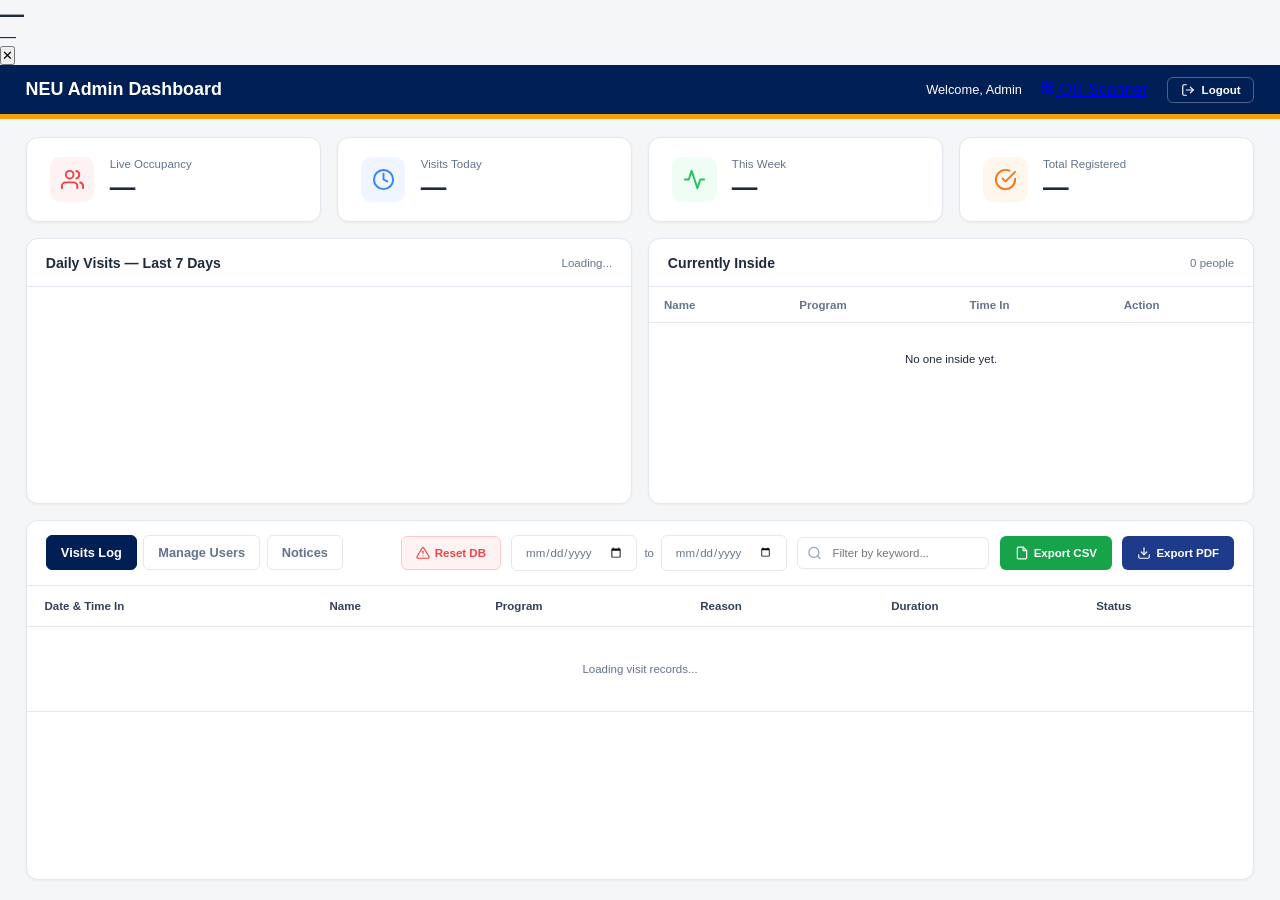
==== commit f43eee8d: "Update admindashboard.html" ====
--- a/admindashboard.html
+++ b/admindashboard.html
@@ -10,6 +10,21 @@
   </head>
   <body>
     <div id="toast">Message</div>
+
+    <!-- Detail Modal -->
+    <div class="detail-modal-overlay" id="detailModal">
+      <div class="detail-modal">
+        <div class="detail-modal-header">
+          <div>
+            <h2 id="modalName">—</h2>
+            <p id="modalEmail">—</p>
+          </div>
+          <button class="detail-modal-close" onclick="closeDetailModal()">✕</button>
+        </div>
+        <div class="detail-modal-body" id="modalBody"></div>
+        <div class="detail-modal-actions" id="modalActions"></div>
+      </div>
+    </div>
 
     <nav class="navbar">
       <div class="nav-logo">
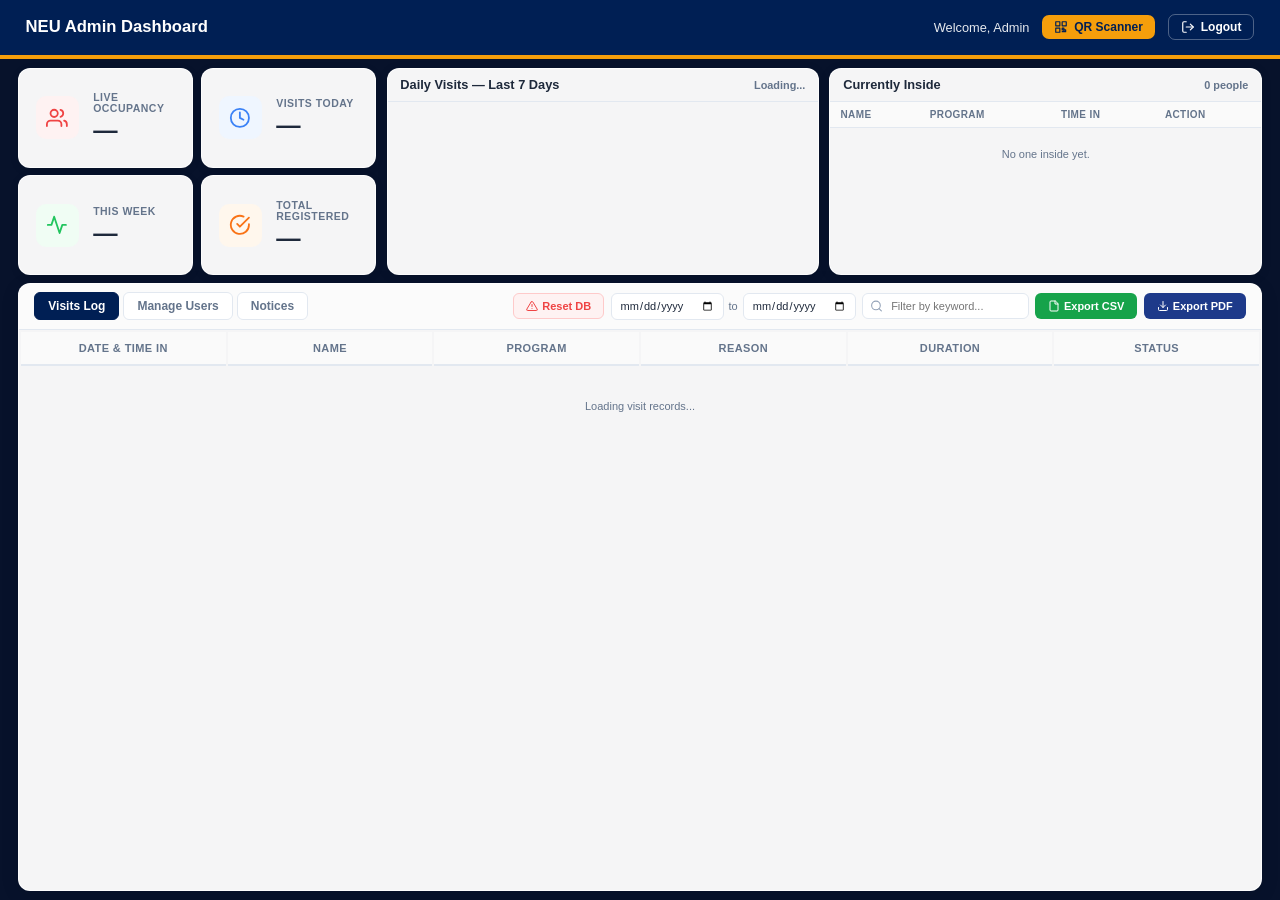
==== commit 2de255b0: "Update admindashboard.html" ====
--- a/admindashboard.html
+++ b/admindashboard.html
@@ -15,9 +15,15 @@
     <div class="detail-modal-overlay" id="detailModal">
       <div class="detail-modal">
         <div class="detail-modal-header">
-          <div>
-            <h2 id="modalName">—</h2>
-            <p id="modalEmail">—</p>
+          <div style="display:flex;align-items:center;gap:14px;">
+            <div id="modalAvatar" style="width:52px;height:52px;border-radius:50%;background:rgba(255,255,255,0.18);border:2px solid #f59e0b;display:flex;align-items:center;justify-content:center;font-size:22px;font-weight:700;color:white;overflow:hidden;flex-shrink:0;">
+              <span id="modalAvatarInitial">?</span>
+              <img id="modalAvatarImg" src="" alt="" style="display:none;width:100%;height:100%;object-fit:cover;border-radius:50%;" />
+            </div>
+            <div>
+              <h2 id="modalName">—</h2>
+              <p id="modalEmail">—</p>
+            </div>
           </div>
           <button class="detail-modal-close" onclick="closeDetailModal()">✕</button>
         </div>
@@ -26,6 +32,7 @@
       </div>
     </div>
 
+    <!-- Navbar -->
     <nav class="navbar">
       <div class="nav-logo">
         <img src="img/neulogo.png" alt="NEU" onerror="this.style.display='none'" />
@@ -51,74 +58,79 @@
 
     <div class="container">
 
-      <!-- Stats — 4 cards -->
-      <div class="stats-grid">
-        <div class="stat-card">
-          <div class="stat-icon icon-red">
-            <svg viewBox="0 0 24 24" fill="none" stroke="currentColor" stroke-width="2" stroke-linecap="round" stroke-linejoin="round">
-              <path d="M17 21v-2a4 4 0 0 0-4-4H5a4 4 0 0 0-4 4v2"/><circle cx="9" cy="7" r="4"/>
-              <path d="M23 21v-2a4 4 0 0 0-3-3.87"/><path d="M16 3.13a4 4 0 0 1 0 7.75"/>
-            </svg>
-          </div>
-          <div class="stat-info"><h3>Live Occupancy</h3><p id="live-stat">—</p></div>
-        </div>
-        <div class="stat-card">
-          <div class="stat-icon icon-blue">
-            <svg viewBox="0 0 24 24" fill="none" stroke="currentColor" stroke-width="2" stroke-linecap="round" stroke-linejoin="round">
-              <circle cx="12" cy="12" r="10"/><polyline points="12 6 12 12 16 14"/>
-            </svg>
-          </div>
-          <div class="stat-info"><h3>Visits Today</h3><p id="today-stat">—</p></div>
-        </div>
-        <div class="stat-card">
-          <div class="stat-icon icon-green">
-            <svg viewBox="0 0 24 24" fill="none" stroke="currentColor" stroke-width="2" stroke-linecap="round" stroke-linejoin="round">
-              <polyline points="22 12 18 12 15 21 9 3 6 12 2 12"/>
-            </svg>
-          </div>
-          <div class="stat-info"><h3>This Week</h3><p id="week-stat">—</p></div>
-        </div>
-        <div class="stat-card">
-          <div class="stat-icon icon-orange">
-            <svg viewBox="0 0 24 24" fill="none" stroke="currentColor" stroke-width="2" stroke-linecap="round" stroke-linejoin="round">
-              <path d="M22 11.08V12a10 10 0 1 1-5.93-9.14"/><polyline points="22 4 12 14.01 9 11.01"/>
-            </svg>
-          </div>
-          <div class="stat-info"><h3>Total Registered</h3><p id="total-stat">—</p></div>
-        </div>
-      </div>
-
-      <!-- Chart + Currently Inside -->
-      <div class="dashboard-row">
-        <div class="panel">
-          <div class="panel-header">
-            <h3>Daily Visits — Last 7 Days</h3>
-            <span id="chart-subtitle">Loading...</span>
-          </div>
-          <div class="panel-body">
-            <div class="chart-container"><canvas id="visitChart"></canvas></div>
-          </div>
-        </div>
-
-        <div class="panel">
-          <div class="panel-header">
-            <h3>Currently Inside</h3>
-            <span id="inside-count">0 people</span>
-          </div>
-          <div style="max-height:280px;overflow-y:auto;">
-            <table class="inside-table">
-              <thead>
-                <tr><th>Name</th><th>Program</th><th>Time In</th><th>Action</th></tr>
-              </thead>
-              <tbody id="insideTableBody">
-                <tr><td colspan="4" style="text-align:center;padding:30px;color:var(--muted)">No one inside yet.</td></tr>
-              </tbody>
-            </table>
-          </div>
-        </div>
-      </div>
-
-      <!-- Tabs + content -->
+      <!-- TOP ROW: 2x2 stats LEFT + chart/inside RIGHT -->
+      <div class="top-row">
+
+        <!-- LEFT: 2x2 stat cards -->
+        <div class="stats-grid">
+          <div class="stat-card">
+            <div class="stat-icon icon-red">
+              <svg viewBox="0 0 24 24" fill="none" stroke="currentColor" stroke-width="2" stroke-linecap="round" stroke-linejoin="round">
+                <path d="M17 21v-2a4 4 0 0 0-4-4H5a4 4 0 0 0-4 4v2"/><circle cx="9" cy="7" r="4"/>
+                <path d="M23 21v-2a4 4 0 0 0-3-3.87"/><path d="M16 3.13a4 4 0 0 1 0 7.75"/>
+              </svg>
+            </div>
+            <div class="stat-info"><h3>Live Occupancy</h3><p id="live-stat">—</p></div>
+          </div>
+          <div class="stat-card">
+            <div class="stat-icon icon-blue">
+              <svg viewBox="0 0 24 24" fill="none" stroke="currentColor" stroke-width="2" stroke-linecap="round" stroke-linejoin="round">
+                <circle cx="12" cy="12" r="10"/><polyline points="12 6 12 12 16 14"/>
+              </svg>
+            </div>
+            <div class="stat-info"><h3>Visits Today</h3><p id="today-stat">—</p></div>
+          </div>
+          <div class="stat-card">
+            <div class="stat-icon icon-green">
+              <svg viewBox="0 0 24 24" fill="none" stroke="currentColor" stroke-width="2" stroke-linecap="round" stroke-linejoin="round">
+                <polyline points="22 12 18 12 15 21 9 3 6 12 2 12"/>
+              </svg>
+            </div>
+            <div class="stat-info"><h3>This Week</h3><p id="week-stat">—</p></div>
+          </div>
+          <div class="stat-card">
+            <div class="stat-icon icon-orange">
+              <svg viewBox="0 0 24 24" fill="none" stroke="currentColor" stroke-width="2" stroke-linecap="round" stroke-linejoin="round">
+                <path d="M22 11.08V12a10 10 0 1 1-5.93-9.14"/><polyline points="22 4 12 14.01 9 11.01"/>
+              </svg>
+            </div>
+            <div class="stat-info"><h3>Total Registered</h3><p id="total-stat">—</p></div>
+          </div>
+        </div>
+
+        <!-- RIGHT: chart + currently inside SIDE BY SIDE -->
+        <div class="right-panels">
+          <div class="panel">
+            <div class="panel-header">
+              <h3>Daily Visits — Last 7 Days</h3>
+              <span id="chart-subtitle">Loading...</span>
+            </div>
+            <div class="panel-body">
+              <div class="chart-container"><canvas id="visitChart"></canvas></div>
+            </div>
+          </div>
+
+          <div class="panel">
+            <div class="panel-header">
+              <h3>Currently Inside</h3>
+              <span id="inside-count">0 people</span>
+            </div>
+            <div class="inside-scroll">
+              <table class="inside-table">
+                <thead>
+                  <tr><th>Name</th><th>Program</th><th>Time In</th><th>Action</th></tr>
+                </thead>
+                <tbody id="insideTableBody">
+                  <tr><td colspan="4" style="text-align:center;padding:20px;color:var(--muted)">No one inside yet.</td></tr>
+                </tbody>
+              </table>
+            </div>
+          </div>
+        </div>
+
+      </div><!-- /top-row -->
+
+      <!-- BOTTOM: full-width content card -->
       <div class="content-card">
         <div class="toolbar">
           <div class="tab-group">
@@ -147,8 +159,7 @@
           </div>
           <button class="btn-action btn-export-csv" onclick="exportCSV()">
             <svg viewBox="0 0 24 24" fill="none" stroke="currentColor" stroke-width="2" stroke-linecap="round" stroke-linejoin="round">
-              <path d="M14 2H6a2 2 0 0 0-2 2v16a2 2 0 0 0 2 2h12a2 2 0 0 0 2-2V8z"/>
-              <polyline points="14 2 14 8 20 8"/>
+              <path d="M14 2H6a2 2 0 0 0-2 2v16a2 2 0 0 0 2 2h12a2 2 0 0 0 2-2V8z"/><polyline points="14 2 14 8 20 8"/>
             </svg>
             Export CSV
           </button>
@@ -183,76 +194,66 @@
           </table>
         </div>
 
-        <div id="notices-view" class="hidden" style="padding:24px;">
-          <h3 style="font-size:15px;font-weight:700;color:var(--text);margin-bottom:4px;">Library Announcements &amp; Reminders</h3>
-          <p style="font-size:13px;color:var(--muted);margin-bottom:20px;">These appear on the login page. Events are sorted by date.</p>
-          <div style="display:grid;grid-template-columns:1fr 1fr;gap:20px;align-items:start;">
+        <div id="notices-view" class="hidden" style="padding:20px;">
+          <h3 style="font-size:14px;font-weight:700;color:var(--text);margin-bottom:4px;">Library Announcements &amp; Reminders</h3>
+          <p style="font-size:12px;color:var(--muted);margin-bottom:16px;">These appear on the login page.</p>
+          <div style="display:grid;grid-template-columns:1fr 1fr;gap:18px;align-items:start;">
             <div>
-              <div style="font-size:12px;font-weight:700;text-transform:uppercase;letter-spacing:0.5px;color:#3b82f6;margin-bottom:10px;display:flex;align-items:center;gap:6px;">
-                <span style="width:8px;height:8px;border-radius:50%;background:#3b82f6;display:inline-block;"></span>Announcements / Events
-              </div>
-              <div style="background:#f8fafc;border:1px solid var(--border);border-radius:10px;padding:16px;margin-bottom:12px;">
-                <div style="display:flex;flex-direction:column;gap:10px;">
-                  <div>
-                    <label style="font-size:12px;font-weight:600;color:var(--text);display:block;margin-bottom:4px;">Message</label>
-                    <textarea id="eventInput" placeholder="e.g. Book Fair 2026 — Visit our collection..." rows="2" style="width:100%;padding:8px 12px;border:1px solid var(--border);border-radius:8px;font-size:13px;resize:none;outline:none;font-family:inherit;"></textarea>
-                  </div>
-                  <div>
-                    <label style="font-size:12px;font-weight:600;color:var(--text);display:block;margin-bottom:4px;">Event Date</label>
-                    <input type="date" id="eventDateInput" style="width:100%;padding:8px 12px;border:1px solid var(--border);border-radius:8px;font-size:13px;outline:none;" />
-                  </div>
-                  <div>
-                    <label style="font-size:12px;font-weight:600;color:var(--text);display:block;margin-bottom:4px;">Show From (optional)</label>
-                    <input type="date" id="eventStartInput" style="width:100%;padding:8px 12px;border:1px solid var(--border);border-radius:8px;font-size:13px;outline:none;" />
-                    <p style="font-size:10px;color:var(--muted);margin-top:3px;">Leave blank to show immediately</p>
-                  </div>
-                  <button onclick="addAnnouncement()" style="padding:9px 16px;background:#3b82f6;color:white;border:none;border-radius:8px;font-size:13px;font-weight:700;cursor:pointer;width:100%;">Post Announcement</button>
+              <div style="font-size:11px;font-weight:700;text-transform:uppercase;letter-spacing:0.5px;color:#3b82f6;margin-bottom:8px;display:flex;align-items:center;gap:6px;">
+                <span style="width:7px;height:7px;border-radius:50%;background:#3b82f6;display:inline-block;"></span>Announcements / Events
+              </div>
+              <div style="background:#f8fafc;border:1px solid var(--border);border-radius:10px;padding:14px;margin-bottom:10px;">
+                <div style="display:flex;flex-direction:column;gap:8px;">
+                  <div><label style="font-size:11px;font-weight:600;color:var(--text);display:block;margin-bottom:3px;">Message</label>
+                    <textarea id="eventInput" placeholder="e.g. Book Fair 2026..." rows="2" style="width:100%;padding:7px 10px;border:1px solid var(--border);border-radius:7px;font-size:12px;resize:none;outline:none;font-family:inherit;"></textarea></div>
+                  <div><label style="font-size:11px;font-weight:600;color:var(--text);display:block;margin-bottom:3px;">Event Date</label>
+                    <input type="date" id="eventDateInput" style="width:100%;padding:7px 10px;border:1px solid var(--border);border-radius:7px;font-size:12px;outline:none;" /></div>
+                  <div><label style="font-size:11px;font-weight:600;color:var(--text);display:block;margin-bottom:3px;">Show From (optional)</label>
+                    <input type="date" id="eventStartInput" style="width:100%;padding:7px 10px;border:1px solid var(--border);border-radius:7px;font-size:12px;outline:none;" />
+                    <p style="font-size:10px;color:var(--muted);margin-top:2px;">Leave blank to show immediately</p></div>
+                  <button onclick="addAnnouncement()" style="padding:8px;background:#3b82f6;color:white;border:none;border-radius:7px;font-size:12px;font-weight:700;cursor:pointer;width:100%;">Post Announcement</button>
                 </div>
               </div>
-              <div id="eventsAdminList"><div style="text-align:center;padding:20px;color:var(--muted);font-size:13px;">Loading...</div></div>
+              <div id="eventsAdminList"><div style="text-align:center;padding:16px;color:var(--muted);font-size:12px;">Loading...</div></div>
             </div>
             <div>
-              <div style="font-size:12px;font-weight:700;text-transform:uppercase;letter-spacing:0.5px;color:#f59e0b;margin-bottom:10px;display:flex;align-items:center;gap:6px;">
-                <span style="width:8px;height:8px;border-radius:50%;background:#f59e0b;display:inline-block;"></span>Reminders
-              </div>
-              <div style="background:#f8fafc;border:1px solid var(--border);border-radius:10px;padding:16px;margin-bottom:12px;">
-                <div style="display:flex;flex-direction:column;gap:10px;">
-                  <div>
-                    <label style="font-size:12px;font-weight:600;color:var(--text);display:block;margin-bottom:4px;">Message</label>
-                    <textarea id="reminderInput" placeholder="e.g. Please observe silence in reading areas..." rows="2" style="width:100%;padding:8px 12px;border:1px solid var(--border);border-radius:8px;font-size:13px;resize:none;outline:none;font-family:inherit;"></textarea>
-                  </div>
-                  <div>
-                    <label style="font-size:12px;font-weight:600;color:var(--text);display:block;margin-bottom:4px;">Show From (optional)</label>
-                    <input type="date" id="reminderStartInput" style="width:100%;padding:8px 12px;border:1px solid var(--border);border-radius:8px;font-size:13px;outline:none;" />
-                    <p style="font-size:10px;color:var(--muted);margin-top:3px;">Leave blank to show immediately</p>
-                  </div>
-                  <button onclick="addReminder()" style="padding:9px 16px;background:#f59e0b;color:#001f54;border:none;border-radius:8px;font-size:13px;font-weight:700;cursor:pointer;width:100%;">Post Reminder</button>
+              <div style="font-size:11px;font-weight:700;text-transform:uppercase;letter-spacing:0.5px;color:#f59e0b;margin-bottom:8px;display:flex;align-items:center;gap:6px;">
+                <span style="width:7px;height:7px;border-radius:50%;background:#f59e0b;display:inline-block;"></span>Reminders
+              </div>
+              <div style="background:#f8fafc;border:1px solid var(--border);border-radius:10px;padding:14px;margin-bottom:10px;">
+                <div style="display:flex;flex-direction:column;gap:8px;">
+                  <div><label style="font-size:11px;font-weight:600;color:var(--text);display:block;margin-bottom:3px;">Message</label>
+                    <textarea id="reminderInput" placeholder="e.g. Please observe silence..." rows="2" style="width:100%;padding:7px 10px;border:1px solid var(--border);border-radius:7px;font-size:12px;resize:none;outline:none;font-family:inherit;"></textarea></div>
+                  <div><label style="font-size:11px;font-weight:600;color:var(--text);display:block;margin-bottom:3px;">Show From (optional)</label>
+                    <input type="date" id="reminderStartInput" style="width:100%;padding:7px 10px;border:1px solid var(--border);border-radius:7px;font-size:12px;outline:none;" />
+                    <p style="font-size:10px;color:var(--muted);margin-top:2px;">Leave blank to show immediately</p></div>
+                  <button onclick="addReminder()" style="padding:8px;background:#f59e0b;color:#001f54;border:none;border-radius:7px;font-size:12px;font-weight:700;cursor:pointer;width:100%;">Post Reminder</button>
                 </div>
               </div>
-              <div id="remindersAdminList"><div style="text-align:center;padding:20px;color:var(--muted);font-size:13px;">Loading...</div></div>
-            </div>
-          </div>
-        </div>
-
-        <div id="admins-view" class="hidden" style="padding:24px;">
-          <h3 style="font-size:15px;font-weight:700;color:var(--text);margin-bottom:4px;">Manage Admins</h3>
-          <p style="font-size:13px;color:var(--muted);margin-bottom:20px;">Assign or remove admin access. Users must have a registered <strong>@neu.edu.ph</strong> account.</p>
-          <div style="background:#f8fafc;border:1px solid var(--border);border-radius:10px;padding:18px;margin-bottom:20px;max-width:520px;">
-            <label style="font-size:12px;font-weight:700;color:var(--text);display:block;margin-bottom:6px;">Assign Admin by Email</label>
-            <div style="display:flex;gap:10px;">
-              <input type="email" id="assignAdminEmail" placeholder="username@neu.edu.ph" style="flex:1;padding:9px 14px;border:1px solid var(--border);border-radius:8px;font-size:13px;outline:none;" />
-              <button onclick="assignAdmin()" style="padding:9px 20px;background:#001f54;color:white;border:none;border-radius:8px;font-size:13px;font-weight:700;cursor:pointer;white-space:nowrap;">+ Assign</button>
-            </div>
-            <p id="assignMsg" style="font-size:12px;margin-top:8px;display:none;"></p>
-          </div>
-          <div style="max-width:520px;">
-            <div style="font-size:11px;font-weight:700;text-transform:uppercase;letter-spacing:0.5px;color:#94a3b8;margin-bottom:10px;">Current Admins</div>
-            <div id="adminsList"><div style="text-align:center;padding:20px;color:var(--muted);font-size:13px;">Loading...</div></div>
-          </div>
-        </div>
-
-      </div>
-    </div>
+              <div id="remindersAdminList"><div style="text-align:center;padding:16px;color:var(--muted);font-size:12px;">Loading...</div></div>
+            </div>
+          </div>
+        </div>
+
+        <div id="admins-view" class="hidden" style="padding:20px;">
+          <h3 style="font-size:14px;font-weight:700;color:var(--text);margin-bottom:4px;">Manage Admins</h3>
+          <p style="font-size:12px;color:var(--muted);margin-bottom:16px;">Assign or remove admin access for <strong>@neu.edu.ph</strong> accounts.</p>
+          <div style="background:#f8fafc;border:1px solid var(--border);border-radius:10px;padding:16px;margin-bottom:16px;max-width:480px;">
+            <label style="font-size:11px;font-weight:700;color:var(--text);display:block;margin-bottom:5px;">Assign Admin by Email</label>
+            <div style="display:flex;gap:8px;">
+              <input type="email" id="assignAdminEmail" placeholder="username@neu.edu.ph" style="flex:1;padding:8px 12px;border:1px solid var(--border);border-radius:7px;font-size:12px;outline:none;" />
+              <button onclick="assignAdmin()" style="padding:8px 16px;background:#001f54;color:white;border:none;border-radius:7px;font-size:12px;font-weight:700;cursor:pointer;white-space:nowrap;">+ Assign</button>
+            </div>
+            <p id="assignMsg" style="font-size:11px;margin-top:6px;display:none;"></p>
+          </div>
+          <div style="max-width:480px;">
+            <div style="font-size:10px;font-weight:700;text-transform:uppercase;letter-spacing:0.5px;color:#94a3b8;margin-bottom:8px;">Current Admins</div>
+            <div id="adminsList"><div style="text-align:center;padding:16px;color:var(--muted);font-size:12px;">Loading...</div></div>
+          </div>
+        </div>
+
+      </div><!-- /content-card -->
+    </div><!-- /container -->
 
     <script src="js/admindashboard.js" type="module"></script>
   </body>
--- a/css/admindashboard.css
+++ b/css/admindashboard.css
@@ -1,132 +1,264 @@
 :root {
-  --primary-blue: #001f54;
-  --accent-gold: #f59e0b;
-  --bg-light: #f4f6f8;
-  --text-dark: #1e293b;
-  --text-muted: #64748b;
-  --border-color: #e2e8f0;
-  --success-green: #16a34a;
-  --danger-red: #ef4444;
-}
-
-* { box-sizing: border-box; margin: 0; padding: 0; font-family: "Segoe UI", Roboto, Helvetica, Arial, sans-serif; }
-body { background-color: var(--bg-light); color: var(--text-dark); min-height: 100vh; }
-
+  --blue: #001f54;
+  --gold: #f59e0b;
+  --text: #1e293b;
+  --muted: #64748b;
+  --border: #e2e8f0;
+  --success: #16a34a;
+  --danger: #ef4444;
+  --card: rgba(255,255,255,0.96);
+}
+
+* { box-sizing: border-box; margin: 0; padding: 0; font-family: "Segoe UI", Roboto, Arial, sans-serif; }
+
+/* ── Full-height locked layout ── */
+html, body { height: 100%; overflow: hidden; }
+body {
+  background: #0f1e3d url("../img/library.png") center/cover no-repeat fixed;
+  color: var(--text);
+  display: flex; flex-direction: column;
+}
+body::before {
+  content: ""; position: fixed; inset: 0;
+  background: rgba(0,10,30,0.55);
+  pointer-events: none; z-index: 0;
+}
+
+/* ── Navbar ── */
 .navbar {
-  background-color: var(--primary-blue); color: white;
-  padding: 0 clamp(14px, 2vw, 32px); height: clamp(52px, 6vh, 68px);
+  background: var(--blue); border-bottom: 4px solid var(--gold);
+  padding: 0 clamp(16px,2vw,32px); height: clamp(54px,6.5vh,68px);
   display: flex; justify-content: space-between; align-items: center;
-  border-bottom: 5px solid var(--accent-gold); position: sticky; top: 0; z-index: 1000; width: 100%;
-}
-.nav-logo { display: flex; align-items: center; gap: clamp(8px, 1vw, 14px); font-size: clamp(14px, 1.4vw, 20px); font-weight: 700; }
-.nav-right { display: flex; align-items: center; gap: clamp(10px, 1.5vw, 22px); }
-.welcome-text { font-size: clamp(12px, 1vw, 14px); font-weight: 500; }
-.logout-btn {
-  background: transparent; border: 1px solid rgba(255,255,255,0.3); color: white;
-  padding: clamp(5px, 0.5vh, 8px) clamp(10px, 1vw, 16px); border-radius: 6px;
-  cursor: pointer; font-weight: 600; display: flex; align-items: center;
-  gap: 7px; font-size: clamp(11px, 0.9vw, 13px); transition: all 0.2s;
-}
-.logout-btn:hover { background: rgba(255,255,255,0.1); border-color: white; }
-
-.container { max-width: 1600px; margin: 0 auto; padding: clamp(14px, 2vh, 28px) clamp(14px, 2vw, 28px); }
-
-.stats-grid { display: grid; grid-template-columns: repeat(4, 1fr); gap: clamp(10px, 1.2vw, 20px); margin-bottom: clamp(14px, 1.8vh, 24px); }
+  color: white; flex-shrink: 0; position: relative; z-index: 100; width: 100%;
+}
+.nav-logo { display: flex; align-items: center; gap: 10px; font-size: clamp(14px,1.3vw,18px); font-weight: 700; }
+.nav-logo img { width: clamp(30px,2.8vw,38px); height: clamp(30px,2.8vw,38px); object-fit: contain; border-radius: 50%; background: white; padding: 2px; }
+.nav-right { display: flex; align-items: center; gap: clamp(8px,1vw,14px); }
+.welcome-text { font-size: clamp(12px,1vw,13px); font-weight: 500; opacity: 0.9; }
+.logout-btn { background: transparent; border: 1px solid rgba(255,255,255,0.3); color: white; padding: 5px 12px; border-radius: 7px; cursor: pointer; font-weight: 600; display: flex; align-items: center; gap: 6px; font-size: 12px; transition: all 0.2s; }
+.logout-btn:hover { background: rgba(255,255,255,0.12); border-color: white; }
+.btn-qr-nav { display: flex; align-items: center; gap: 6px; background: var(--gold); color: var(--blue); padding: 5px 12px; border-radius: 7px; font-weight: 700; font-size: 12px; text-decoration: none; transition: all 0.2s; }
+.btn-qr-nav:hover { background: #d97706; }
+
+/* ── Container — fills remaining height, no scroll ── */
+.container {
+  flex: 1; min-height: 0;
+  max-width: 1280px; width: 100%; margin: 0 auto;
+  padding: clamp(8px,1vh,12px) clamp(12px,1.4vw,20px);
+  position: relative; z-index: 1;
+  display: flex; flex-direction: column;
+  gap: clamp(6px,0.8vh,10px);
+}
+
+/* ── Top row: stats LEFT (2x2) + chart + inside RIGHT (side by side) ── */
+.top-row {
+  display: grid;
+  grid-template-columns: clamp(260px,28vw,380px) 1fr;
+  gap: clamp(6px,0.8vw,12px);
+  flex-shrink: 0;
+  align-items: stretch;
+}
+
+/* 2x2 stats — fills left column */
+.stats-grid {
+  display: grid; grid-template-columns: 1fr 1fr;
+  grid-template-rows: 1fr 1fr;
+  gap: clamp(5px,0.6vw,8px);
+  height: 100%;
+}
 .stat-card {
-  background: white; padding: clamp(14px, 1.5vw, 22px) clamp(14px, 1.8vw, 26px);
-  border-radius: 12px; display: flex; align-items: center; gap: clamp(10px, 1.2vw, 18px);
-  border: 1px solid var(--border-color); box-shadow: 0 1px 3px rgba(0,0,0,0.05);
-}
-.stat-icon { width: clamp(36px, 3.5vw, 50px); height: clamp(36px, 3.5vw, 50px); border-radius: 10px; display: flex; align-items: center; justify-content: center; flex-shrink: 0; }
-.stat-icon svg { width: clamp(18px, 1.8vw, 26px); height: clamp(18px, 1.8vw, 26px); }
+  background: var(--card); backdrop-filter: blur(8px);
+  padding: clamp(12px,1.2vw,18px) clamp(14px,1.3vw,20px); border-radius: 12px;
+  display: flex; align-items: center; gap: clamp(12px,1.1vw,16px);
+  border: 1px solid rgba(255,255,255,0.8);
+  box-shadow: 0 2px 10px rgba(0,0,0,0.08);
+}
+.stat-icon { width: clamp(36px,3.4vw,48px); height: clamp(36px,3.4vw,48px); border-radius: 10px; display: flex; align-items: center; justify-content: center; flex-shrink: 0; }
+.stat-icon svg { width: clamp(18px,1.7vw,22px); height: clamp(18px,1.7vw,22px); }
 .icon-red { color: #ef4444; background: #fef2f2; }
 .icon-blue { color: #3b82f6; background: #eff6ff; }
 .icon-green { color: #22c55e; background: #f0fdf4; }
 .icon-orange { color: #f97316; background: #fff7ed; }
-.stat-info { display: flex; flex-direction: column; gap: 3px; }
-.stat-info h3 { font-size: clamp(11px, 0.9vw, 13px); font-weight: 500; color: var(--text-muted); }
-.stat-info p { font-size: clamp(18px, 2vw, 26px); font-weight: 700; color: var(--text-dark); }
-
-.dashboard-row { display: grid; grid-template-columns: 1fr 1fr; gap: clamp(10px, 1.2vw, 20px); margin-bottom: clamp(14px, 1.8vh, 24px); }
-
-.panel { background: white; border-radius: 12px; border: 1px solid var(--border-color); box-shadow: 0 1px 3px rgba(0,0,0,0.05); overflow: hidden; }
-.panel-header { padding: clamp(12px, 1.2vw, 18px) clamp(14px, 1.5vw, 22px); border-bottom: 1px solid var(--border-color); display: flex; align-items: center; justify-content: space-between; }
-.panel-header h3 { font-size: clamp(13px, 1.1vw, 16px); font-weight: 700; color: var(--text-dark); }
-.panel-header span { font-size: clamp(11px, 0.9vw, 13px); color: var(--text-muted); }
-.panel-body { padding: clamp(12px, 1.4vw, 20px); }
-.chart-container { position: relative; height: clamp(160px, 20vh, 260px); }
-
+.stat-info h3 { font-size: clamp(10px,0.82vw,12px); font-weight: 700; color: var(--muted); text-transform: uppercase; letter-spacing: 0.5px; margin-bottom: 4px; }
+.stat-info p { font-size: clamp(20px,1.9vw,28px); font-weight: 600; color: var(--text); line-height: 1; }
+
+/* Right side: chart + currently inside side by side */
+.right-panels {
+  display: grid;
+  grid-template-columns: 1fr 1fr;
+  gap: clamp(6px,0.8vw,12px);
+}
+.panel { background: var(--card); backdrop-filter: blur(8px); border-radius: 12px; border: 1px solid rgba(255,255,255,0.8); box-shadow: 0 2px 12px rgba(0,0,0,0.08); overflow: hidden; display: flex; flex-direction: column; }
+.panel-header { padding: clamp(7px,0.7vw,10px) clamp(10px,1vw,14px); border-bottom: 1px solid var(--border); display: flex; align-items: center; justify-content: space-between; flex-shrink: 0; }
+.panel-header h3 { font-size: clamp(12px,1vw,14px); font-weight: 700; color: var(--text); }
+.panel-header span { font-size: clamp(10px,0.85vw,12px); color: var(--muted); font-weight: 600; }
+.panel-body { padding: clamp(7px,0.7vw,10px); flex: 1; min-height: 0; }
+.chart-container { position: relative; height: 100%; min-height: clamp(100px,12vh,150px); }
+
+/* Currently Inside table inside panel */
+.inside-scroll { flex: 1; min-height: 0; overflow-y: auto; }
 .inside-table { width: 100%; border-collapse: collapse; }
-.inside-table th { padding: clamp(8px, 0.9vw, 12px) clamp(10px, 1.2vw, 18px); font-size: clamp(11px, 0.9vw, 13px); font-weight: 700; color: var(--text-muted); border-bottom: 1px solid var(--border-color); text-align: left; }
-.inside-table td { padding: clamp(8px, 0.9vw, 12px) clamp(10px, 1.2vw, 18px); font-size: clamp(11px, 0.9vw, 13px); border-bottom: 1px solid var(--border-color); }
+.inside-table th { padding: 7px 10px; font-size: 10px; font-weight: 700; color: var(--muted); border-bottom: 1px solid var(--border); text-align: left; text-transform: uppercase; letter-spacing: 0.4px; }
+.inside-table td { padding: 7px 10px; font-size: 11px; border-bottom: 1px solid var(--border); vertical-align: middle; }
 .inside-table tr:last-child td { border-bottom: none; }
-.pulse { display: inline-block; width: 8px; height: 8px; border-radius: 50%; background: #22c55e; margin-right: 6px; animation: pulse 2s infinite; }
-@keyframes pulse { 0%,100%{opacity:1} 50%{opacity:0.4} }
-
-.content-card { background: white; border-radius: 12px; border: 1px solid var(--border-color); box-shadow: 0 1px 3px rgba(0,0,0,0.05); overflow: hidden; min-height: 40vh; }
-.toolbar { padding: clamp(10px, 1.1vw, 16px) clamp(14px, 1.5vw, 22px); background: white; border-bottom: 1px solid var(--border-color); display: flex; flex-wrap: wrap; gap: clamp(6px, 0.8vw, 12px); align-items: center; }
-.tab-group { display: flex; gap: clamp(4px, 0.5vw, 8px); margin-right: auto; }
-.tab { padding: clamp(6px, 0.7vw, 10px) clamp(10px, 1.1vw, 18px); border-radius: 6px; font-size: clamp(12px, 1vw, 14px); font-weight: 600; cursor: pointer; border: 1px solid var(--border-color); background: white; color: var(--text-muted); transition: 0.2s; }
-.tab.active { background: var(--primary-blue); color: white; border-color: var(--primary-blue); }
-.date-filter { display: flex; align-items: center; gap: 7px; font-size: clamp(11px, 0.9vw, 13px); color: var(--text-muted); }
-.date-input { padding: clamp(6px, 0.7vw, 10px) clamp(8px, 1vw, 14px); border: 1px solid var(--border-color); border-radius: 6px; color: var(--text-muted); font-size: clamp(11px, 0.9vw, 13px); outline: none; }
-.search-box { position: relative; width: clamp(160px, 15vw, 240px); }
-.search-box input { width: 100%; padding: clamp(6px, 0.7vw, 10px) 12px clamp(6px, 0.7vw, 10px) 34px; border: 1px solid var(--border-color); border-radius: 6px; outline: none; font-size: clamp(11px, 0.9vw, 13px); }
-.search-box svg { position: absolute; left: 10px; top: 50%; transform: translateY(-50%); color: #94a3b8; width: 15px; height: 15px; }
-.btn-action { padding: clamp(6px, 0.7vw, 10px) clamp(10px, 1.1vw, 18px); border-radius: 6px; font-size: clamp(11px, 0.9vw, 13px); font-weight: 600; cursor: pointer; border: 1px solid transparent; display: flex; align-items: center; gap: 5px; transition: 0.2s; }
-.btn-action svg { width: 14px; height: 14px; }
-.btn-reset { color: var(--danger-red); border: 1px solid #fecaca; background: #fef2f2; }
+.pulse { display: inline-block; width: 6px; height: 6px; border-radius: 50%; background: #22c55e; margin-right: 6px; animation: pulse 2s infinite; }
+@keyframes pulse { 0%,100%{opacity:1;transform:scale(1)} 50%{opacity:0.5;transform:scale(0.85)} }
+.btn-force-logout { padding: 3px 8px; background: #fef2f2; color: #ef4444; border: 1px solid #fecaca; border-radius: 5px; font-size: 10px; font-weight: 700; cursor: pointer; transition: all 0.2s; white-space: nowrap; }
+.btn-force-logout:hover { background: #fee2e2; }
+
+/* ── Content card — fills remaining height, only table scrolls ── */
+.content-card {
+  flex: 1; min-height: 0;
+  background: var(--card); backdrop-filter: blur(8px);
+  border-radius: 12px; border: 1px solid rgba(255,255,255,0.8);
+  box-shadow: 0 4px 20px rgba(0,0,0,0.08);
+  display: flex; flex-direction: column; overflow: hidden;
+}
+.toolbar { padding: clamp(6px,0.7vw,9px) clamp(10px,1.2vw,16px); background: rgba(255,255,255,0.6); border-bottom: 1px solid var(--border); display: flex; flex-wrap: wrap; gap: clamp(4px,0.5vw,7px); align-items: center; flex-shrink: 0; }
+.tab-group { display: flex; gap: 4px; margin-right: auto; }
+.tab { padding: 6px 13px; border-radius: 6px; font-size: 12px; font-weight: 600; cursor: pointer; border: 1px solid var(--border); background: white; color: var(--muted); transition: 0.2s; }
+.tab:hover { background: #f8fafc; color: var(--text); }
+.tab.active { background: var(--blue); color: white; border-color: var(--blue); }
+.date-filter { display: flex; align-items: center; gap: 5px; font-size: 11px; color: var(--muted); }
+.date-input { padding: 5px 8px; border: 1px solid var(--border); border-radius: 6px; color: var(--text); font-size: 11px; outline: none; background: white; }
+.search-box { position: relative; width: clamp(140px,13vw,200px); }
+.search-box input { width: 100%; padding: 6px 10px 6px 28px; border: 1px solid var(--border); border-radius: 6px; outline: none; font-size: 11px; background: white; }
+.search-box svg { position: absolute; left: 8px; top: 50%; transform: translateY(-50%); color: #94a3b8; width: 13px; height: 13px; }
+.btn-action { padding: 6px 12px; border-radius: 6px; font-size: 11px; font-weight: 700; cursor: pointer; border: 1px solid transparent; display: flex; align-items: center; gap: 4px; transition: 0.2s; }
+.btn-action svg { width: 12px; height: 12px; }
+.btn-reset { color: var(--danger); border-color: #fecaca; background: #fef2f2; }
 .btn-reset:hover { background: #fee2e2; }
 .btn-export-csv { background: #16a34a; color: white; }
 .btn-export-csv:hover { background: #15803d; }
 .btn-export-pdf { background: #1e3a8a; color: white; }
-
-table { width: 100%; border-collapse: collapse; text-align: left; }
-th { padding: clamp(10px, 1.1vw, 16px) clamp(12px, 1.4vw, 22px); font-size: clamp(11px, 0.9vw, 13px); font-weight: 700; color: #334155; border-bottom: 1px solid var(--border-color); background: white; }
-td { padding: clamp(10px, 1.1vw, 15px) clamp(12px, 1.4vw, 22px); border-bottom: 1px solid var(--border-color); font-size: clamp(11px, 0.9vw, 13px); color: var(--text-dark); vertical-align: middle; }
-.name-stack { display: flex; flex-direction: column; gap: 2px; }
-.name-stack .name { font-weight: 600; }
-.name-stack .sub-text { font-size: clamp(10px, 0.85vw, 12px); color: #94a3b8; }
-
-.badge { padding: 3px clamp(6px, 0.7vw, 10px); border-radius: 4px; font-size: clamp(10px, 0.85vw, 11px); font-weight: 600; display: inline-flex; align-items: center; gap: 4px; }
+.btn-export-pdf:hover { background: #1e40af; }
+
+/* ── Table views — only the tbody scrolls ── */
+#log-view, #users-view { flex: 1; min-height: 0; overflow: hidden; display: flex; flex-direction: column; }
+#log-view table, #users-view table { display: flex; flex-direction: column; height: 100%; }
+#log-view thead, #users-view thead { flex-shrink: 0; display: table; width: 100%; table-layout: fixed; }
+#log-view tbody, #users-view tbody { flex: 1; overflow-y: auto; display: block; }
+#log-view tbody tr, #users-view tbody tr { display: table; width: 100%; table-layout: fixed; }
+#notices-view, #admins-view { flex: 1; overflow-y: auto; }
+
+th { padding: clamp(7px,0.75vw,10px) clamp(10px,1vw,14px); font-size: 11px; font-weight: 700; color: var(--muted); border-bottom: 2px solid var(--border); background: #fafafa; text-transform: uppercase; letter-spacing: 0.4px; }
+td { padding: clamp(7px,0.75vw,10px) clamp(10px,1vw,14px); border-bottom: 1px solid var(--border); font-size: 11px; color: var(--text); vertical-align: middle; }
+tr:last-child td { border-bottom: none; }
+tr:hover td { background: #f8fafc; }
+.name-stack { display: flex; flex-direction: column; gap: 1px; }
+.name-stack .name { font-weight: 600; font-size: 12px; }
+.name-stack .sub-text { font-size: 10px; color: #94a3b8; }
+
+.badge { padding: 2px 7px; border-radius: 5px; font-size: 10px; font-weight: 700; display: inline-flex; align-items: center; gap: 3px; }
 .badge-program { background: #f1f5f9; color: #64748b; }
 .badge-student { background: #eff6ff; color: #3b82f6; }
 .badge-faculty { background: #faf5ff; color: #a855f7; }
+.badge-admin { background: #fff7ed; color: #c2410c; }
+.badge-owner { background: #fef9c3; color: #854d0e; }
 .badge-inside { background: #f0fdf4; color: #16a34a; border: 1px solid #bbf7d0; }
 .badge-logged-out { background: #fef2f2; color: #ef4444; border: 1px solid #fecaca; }
 .badge-checkout { background: #f1f5f9; color: #64748b; }
-.duration-chip { font-size: clamp(10px, 0.85vw, 11px); color: #64748b; background: #f8fafc; border: 1px solid #e2e8f0; padding: 2px 8px; border-radius: 20px; white-space: nowrap; }
-
-.action-flex { display: flex; align-items: center; gap: 10px; }
-.action-text-btn { color: var(--danger-red); font-size: clamp(11px, 0.9vw, 13px); cursor: pointer; background: none; border: none; font-weight: 500; }
-.action-icon-btn { color: var(--danger-red); background: white; border: 1px solid #fecaca; width: 28px; height: 28px; border-radius: 6px; display: flex; align-items: center; justify-content: center; cursor: pointer; }
-.action-icon-btn svg { width: 13px; height: 13px; }
+.duration-chip { font-size: 10px; color: #64748b; background: #f8fafc; border: 1px solid #e2e8f0; padding: 2px 6px; border-radius: 20px; white-space: nowrap; }
+.action-flex { display: flex; align-items: center; gap: 6px; }
+.action-text-btn { font-size: 11px; cursor: pointer; background: none; border: none; font-weight: 600; padding: 3px 7px; border-radius: 5px; }
+.action-icon-btn { color: var(--danger); background: white; border: 1px solid #fecaca; width: 24px; height: 24px; border-radius: 5px; display: flex; align-items: center; justify-content: center; cursor: pointer; transition: all 0.2s; }
+.action-icon-btn svg { width: 11px; height: 11px; }
 .action-icon-btn:hover { background: #fef2f2; }
 .hidden { display: none !important; }
-.loading-row td { text-align: center; padding: 36px; color: var(--text-muted); }
-
-#toast { visibility: hidden; min-width: 220px; background-color: var(--text-dark); color: #fff; text-align: center; border-radius: 6px; padding: 11px; position: fixed; z-index: 2000; left: 50%; transform: translateX(-50%); bottom: 28px; box-shadow: 0 4px 12px rgba(0,0,0,0.15); font-size: 13px; }
-#toast.show { visibility: visible; animation: fadein 0.3s, fadeout 0.3s 2.7s; }
-@keyframes fadein { from { bottom: 0; opacity: 0; } to { bottom: 28px; opacity: 1; } }
-@keyframes fadeout { from { bottom: 28px; opacity: 1; } to { bottom: 0; opacity: 0; } }
+.loading-row td { text-align: center; padding: 30px; color: var(--muted); }
+.clickable-row { cursor: pointer; transition: background 0.15s; }
+.clickable-row:hover td { background: #eff6ff; }
+
+/* ── Toast ── */
+#toast { visibility: hidden; min-width: 200px; background: var(--text); color: white; text-align: center; border-radius: 8px; padding: 10px 18px; position: fixed; z-index: 3000; left: 50%; transform: translateX(-50%); bottom: 24px; box-shadow: 0 4px 20px rgba(0,0,0,0.2); font-size: 12px; font-weight: 600; }
+#toast.show { visibility: visible; animation: toastIn 0.3s, toastOut 0.3s 2.7s; }
+@keyframes toastIn { from{bottom:0;opacity:0} to{bottom:24px;opacity:1} }
+@keyframes toastOut { from{bottom:24px;opacity:1} to{bottom:0;opacity:0} }
+
+/* ── Detail modal ── */
+.detail-modal-overlay { display: none; position: fixed; inset: 0; background: rgba(0,0,0,0.5); backdrop-filter: blur(4px); z-index: 2000; align-items: center; justify-content: center; }
+.detail-modal-overlay.show { display: flex; }
+.detail-modal { background: white; border-radius: 16px; width: 92%; max-width: 480px; max-height: 85vh; overflow-y: auto; box-shadow: 0 20px 60px rgba(0,0,0,0.25); animation: modalIn 0.2s ease-out; }
+@keyframes modalIn { from{transform:scale(0.95);opacity:0} to{transform:scale(1);opacity:1} }
+.detail-modal-header { background: var(--blue); color: white; padding: 18px 20px 14px; border-radius: 16px 16px 0 0; border-bottom: 3px solid var(--gold); display: flex; align-items: flex-start; justify-content: space-between; }
+.detail-modal-header h2 { font-size: 16px; font-weight: 700; margin-bottom: 2px; }
+.detail-modal-header p { font-size: 11px; opacity: 0.7; }
+.detail-modal-close { background: rgba(255,255,255,0.15); border: none; color: white; width: 26px; height: 26px; border-radius: 50%; cursor: pointer; font-size: 14px; display: flex; align-items: center; justify-content: center; flex-shrink: 0; transition: background 0.2s; }
+.detail-modal-close:hover { background: rgba(255,255,255,0.25); }
+.detail-modal-body { padding: 16px 20px; }
+.detail-row { display: flex; justify-content: space-between; align-items: flex-start; padding: 8px 0; border-bottom: 1px solid var(--border); }
+.detail-row:last-child { border-bottom: none; }
+.detail-label { font-size: 10px; font-weight: 700; color: var(--muted); text-transform: uppercase; letter-spacing: 0.4px; flex-shrink: 0; width: 120px; }
+.detail-value { font-size: 12px; font-weight: 600; color: var(--text); text-align: right; }
+.detail-modal-actions { padding: 0 20px 18px; display: flex; gap: 8px; }
+.btn-modal-force { flex: 1; padding: 9px; background: #fef2f2; color: #ef4444; border: 1.5px solid #fecaca; border-radius: 8px; font-size: 12px; font-weight: 700; cursor: pointer; transition: all 0.2s; }
+.btn-modal-force:hover { background: #fee2e2; }
+.btn-modal-close { flex: 1; padding: 9px; background: #f1f5f9; color: var(--muted); border: 1px solid var(--border); border-radius: 8px; font-size: 12px; font-weight: 700; cursor: pointer; }
+.btn-modal-close:hover { background: #e2e8f0; }
 
 /* ── Responsive ── */
-@media (max-width: 1199px) {
-  .stats-grid { grid-template-columns: repeat(2, 1fr); }
-  .dashboard-row { grid-template-columns: 1fr; }
+@media (max-width: 1200px) {
+  .top-row { grid-template-columns: clamp(200px,26vw,300px) 1fr; }
+}
+@media (max-width: 1100px) {
+  .top-row { grid-template-columns: 1fr; }
+  .right-panels { grid-template-columns: 1fr 1fr; }
+  html, body { overflow: auto; height: auto; }
+  .container { flex: none; min-height: auto; }
+  .content-card { min-height: 50vh; }
+  #log-view, #users-view { overflow: visible; min-height: auto; }
+  #log-view table, #users-view table { display: table; height: auto; }
+  #log-view thead, #users-view thead { display: table-header-group; }
+  #log-view tbody, #users-view tbody { display: table-row-group; overflow: visible; max-height: none; }
+  #log-view tbody tr, #users-view tbody tr { display: table-row; }
+  .stats-grid { grid-template-columns: repeat(4,1fr); }
+}
+@media (max-width: 900px) {
+  .right-panels { grid-template-columns: 1fr; }
+  .stats-grid { grid-template-columns: repeat(2,1fr); }
+  .navbar { padding: 0 16px; }
 }
 @media (max-width: 767px) {
   .welcome-text { display: none; }
-  .stats-grid { grid-template-columns: repeat(2, 1fr); gap: 10px; }
-  .toolbar { gap: 6px; padding: 10px 12px; }
+  .navbar { height: clamp(48px,7vh,58px); }
+  .nav-logo { font-size: 13px; }
+  .container { padding: 10px 10px; gap: 8px; }
+  .toolbar { gap: 5px; padding: 8px 10px; flex-wrap: wrap; }
+  .tab { padding: 5px 10px; font-size: 11px; }
   .search-box { width: 100%; }
   .tab-group { flex-wrap: wrap; }
-  .chart-container { height: 160px; }
-}
-@media (max-width: 479px) {
-  .stats-grid { grid-template-columns: 1fr 1fr; gap: 8px; }
-  .stat-card { padding: 12px; gap: 8px; }
-  .tab { padding: 6px 8px; font-size: 11px; }
-  .btn-action { padding: 6px 8px; font-size: 11px; }
-  th, td { padding: 8px 10px; }
-}
+  .chart-container { height: clamp(120px,20vw,160px); }
+  th, td { padding: 7px 8px; font-size: 11px; }
+  .stat-card { padding: 8px 10px; gap: 8px; }
+  .stat-info p { font-size: 16px; }
+}
+@media (max-width: 480px) {
+  .stats-grid { grid-template-columns: 1fr 1fr; gap: 6px; }
+  .stat-card { padding: 8px; }
+  .btn-action { padding: 5px 8px; font-size: 10px; }
+  th { font-size: 10px; padding: 6px 7px; }
+  td { font-size: 11px; padding: 6px 7px; }
+  .name-stack .name { font-size: 11px; }
+  .name-stack .sub-text { font-size: 9px; }
+  .detail-modal { width: 96%; }
+  .detail-modal-header h2 { font-size: 14px; }
+}
+
+/* ── Print styles (PDF export) ── */
+@media print {
+  html, body { height: auto !important; overflow: visible !important; background: white !important; }
+  body::before { display: none !important; }
+  .navbar, .toolbar, .detail-modal-overlay, #toast { display: none !important; }
+  .container { padding: 0 !important; gap: 8px !important; flex: none !important; max-width: 100% !important; }
+  .top-row { display: none !important; }
+  .content-card { box-shadow: none !important; border: none !important; background: white !important; overflow: visible !important; flex: none !important; }
+  #log-view, #users-view { overflow: visible !important; display: block !important; flex: none !important; }
+  #log-view table, #users-view table { display: table !important; height: auto !important; }
+  #log-view thead, #users-view thead { display: table-header-group !important; }
+  #log-view tbody, #users-view tbody { display: table-row-group !important; overflow: visible !important; }
+  #log-view tbody tr, #users-view tbody tr { display: table-row !important; }
+  .hidden { display: none !important; }
+  th { background: #f1f5f9 !important; -webkit-print-color-adjust: exact; print-color-adjust: exact; }
+  .badge { -webkit-print-color-adjust: exact; print-color-adjust: exact; }
+  * { color-adjust: exact; }
+}
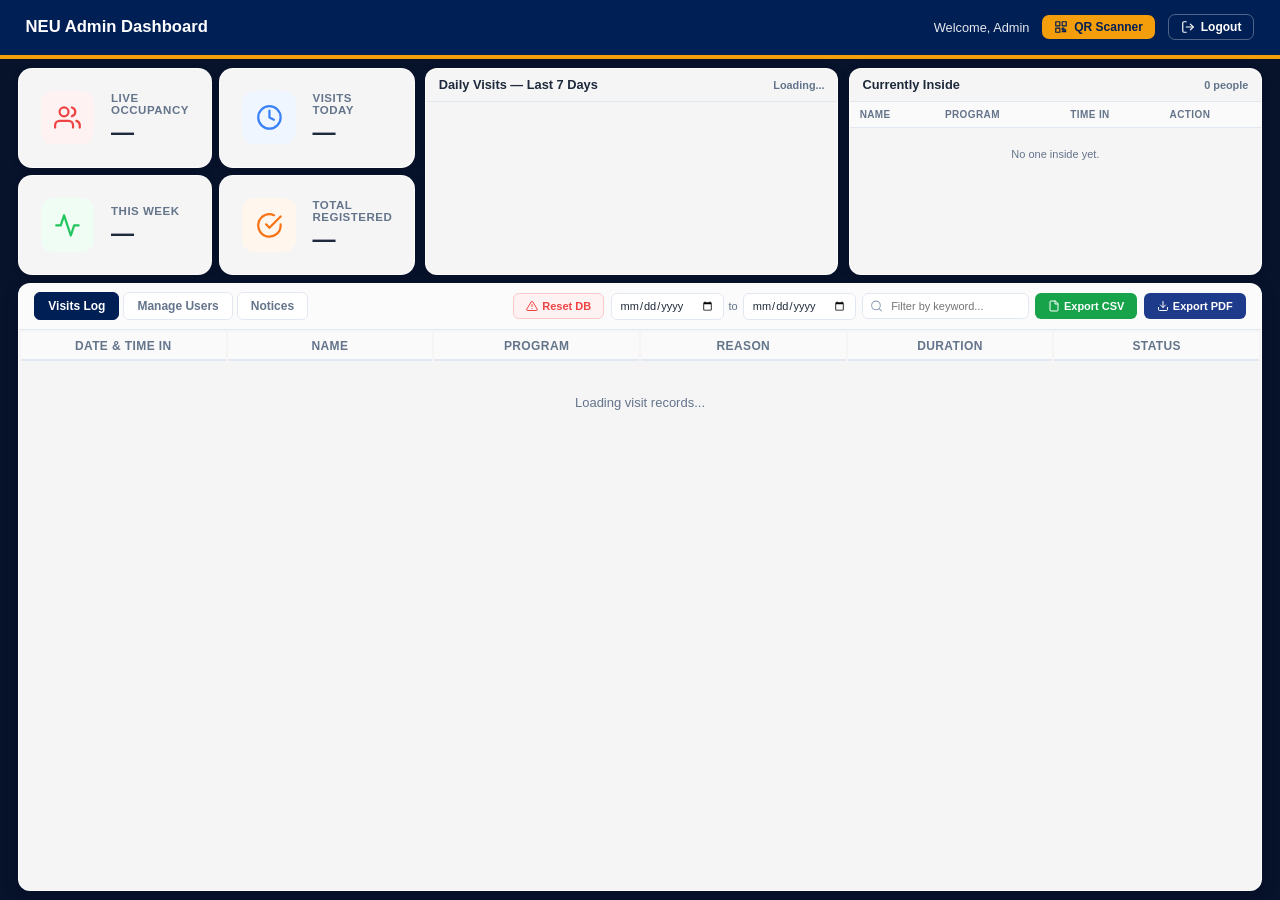
==== commit 5709a22b: "Install Vercel Speed Insights ## Vercel Speed Insights Installation Complete  Successfully installed" ====
--- a/admindashboard.html
+++ b/admindashboard.html
@@ -1,260 +1,264 @@
-<!doctype html>
-<html lang="en">
-  <head>
-    <meta charset="UTF-8" />
-    <meta name="viewport" content="width=device-width, initial-scale=1.0, minimum-scale=1.0" />
-    <title>NEU Admin Dashboard</title>
-    <link rel="icon" type="image/x-icon" href="img/neulogo.png" />
-    <script src="https://cdn.jsdelivr.net/npm/chart.js@4.4.0/dist/chart.umd.min.js"></script>
-    <link rel="stylesheet" href="css/admindashboard.css" />
-  </head>
-  <body>
-    <div id="toast">Message</div>
-
-    <!-- Detail Modal -->
-    <div class="detail-modal-overlay" id="detailModal">
-      <div class="detail-modal">
-        <div class="detail-modal-header">
-          <div style="display:flex;align-items:center;gap:14px;">
-            <div id="modalAvatar" style="width:52px;height:52px;border-radius:50%;background:rgba(255,255,255,0.18);border:2px solid #f59e0b;display:flex;align-items:center;justify-content:center;font-size:22px;font-weight:700;color:white;overflow:hidden;flex-shrink:0;">
-              <span id="modalAvatarInitial">?</span>
-              <img id="modalAvatarImg" src="" alt="" style="display:none;width:100%;height:100%;object-fit:cover;border-radius:50%;" />
-            </div>
-            <div>
-              <h2 id="modalName">—</h2>
-              <p id="modalEmail">—</p>
-            </div>
-          </div>
-          <button class="detail-modal-close" onclick="closeDetailModal()">✕</button>
-        </div>
-        <div class="detail-modal-body" id="modalBody"></div>
-        <div class="detail-modal-actions" id="modalActions"></div>
-      </div>
-    </div>
-
-    <!-- Navbar -->
-    <nav class="navbar">
-      <div class="nav-logo">
-        <img src="img/neulogo.png" alt="NEU" onerror="this.style.display='none'" />
-        NEU Admin Dashboard
-      </div>
-      <div class="nav-right">
-        <span class="welcome-text" id="adminWelcome">Welcome, Admin</span>
-        <a href="qrscan.html" class="btn-qr-nav" onclick="sessionStorage.setItem('adminQR','1')">
-          <svg viewBox="0 0 24 24" width="14" height="14" fill="none" stroke="currentColor" stroke-width="2" stroke-linecap="round" stroke-linejoin="round">
-            <rect x="3" y="3" width="7" height="7"/><rect x="14" y="3" width="7" height="7"/>
-            <rect x="3" y="14" width="7" height="7"/><path d="M14 14h3v3h-3zM17 17h3v3h-3zM14 20h3"/>
-          </svg>
-          QR Scanner
-        </a>
-        <button class="logout-btn" onclick="logout()">
-          <svg viewBox="0 0 24 24" width="14" height="14" fill="none" stroke="currentColor" stroke-width="2" stroke-linecap="round" stroke-linejoin="round">
-            <path d="M9 21H5a2 2 0 0 1-2-2V5a2 2 0 0 1 2-2h4"/><polyline points="16 17 21 12 16 7"/><line x1="21" y1="12" x2="9" y2="12"/>
-          </svg>
-          Logout
-        </button>
-      </div>
-    </nav>
-
-    <div class="container">
-
-      <!-- TOP ROW: 2x2 stats LEFT + chart/inside RIGHT -->
-      <div class="top-row">
-
-        <!-- LEFT: 2x2 stat cards -->
-        <div class="stats-grid">
-          <div class="stat-card">
-            <div class="stat-icon icon-red">
-              <svg viewBox="0 0 24 24" fill="none" stroke="currentColor" stroke-width="2" stroke-linecap="round" stroke-linejoin="round">
-                <path d="M17 21v-2a4 4 0 0 0-4-4H5a4 4 0 0 0-4 4v2"/><circle cx="9" cy="7" r="4"/>
-                <path d="M23 21v-2a4 4 0 0 0-3-3.87"/><path d="M16 3.13a4 4 0 0 1 0 7.75"/>
-              </svg>
-            </div>
-            <div class="stat-info"><h3>Live Occupancy</h3><p id="live-stat">—</p></div>
-          </div>
-          <div class="stat-card">
-            <div class="stat-icon icon-blue">
-              <svg viewBox="0 0 24 24" fill="none" stroke="currentColor" stroke-width="2" stroke-linecap="round" stroke-linejoin="round">
-                <circle cx="12" cy="12" r="10"/><polyline points="12 6 12 12 16 14"/>
-              </svg>
-            </div>
-            <div class="stat-info"><h3>Visits Today</h3><p id="today-stat">—</p></div>
-          </div>
-          <div class="stat-card">
-            <div class="stat-icon icon-green">
-              <svg viewBox="0 0 24 24" fill="none" stroke="currentColor" stroke-width="2" stroke-linecap="round" stroke-linejoin="round">
-                <polyline points="22 12 18 12 15 21 9 3 6 12 2 12"/>
-              </svg>
-            </div>
-            <div class="stat-info"><h3>This Week</h3><p id="week-stat">—</p></div>
-          </div>
-          <div class="stat-card">
-            <div class="stat-icon icon-orange">
-              <svg viewBox="0 0 24 24" fill="none" stroke="currentColor" stroke-width="2" stroke-linecap="round" stroke-linejoin="round">
-                <path d="M22 11.08V12a10 10 0 1 1-5.93-9.14"/><polyline points="22 4 12 14.01 9 11.01"/>
-              </svg>
-            </div>
-            <div class="stat-info"><h3>Total Registered</h3><p id="total-stat">—</p></div>
-          </div>
-        </div>
-
-        <!-- RIGHT: chart + currently inside SIDE BY SIDE -->
-        <div class="right-panels">
-          <div class="panel">
-            <div class="panel-header">
-              <h3>Daily Visits — Last 7 Days</h3>
-              <span id="chart-subtitle">Loading...</span>
-            </div>
-            <div class="panel-body">
-              <div class="chart-container"><canvas id="visitChart"></canvas></div>
-            </div>
-          </div>
-
-          <div class="panel">
-            <div class="panel-header">
-              <h3>Currently Inside</h3>
-              <span id="inside-count">0 people</span>
-            </div>
-            <div class="inside-scroll">
-              <table class="inside-table">
-                <thead>
-                  <tr><th>Name</th><th>Program</th><th>Time In</th><th>Action</th></tr>
-                </thead>
-                <tbody id="insideTableBody">
-                  <tr><td colspan="4" style="text-align:center;padding:20px;color:var(--muted)">No one inside yet.</td></tr>
-                </tbody>
-              </table>
-            </div>
-          </div>
-        </div>
-
-      </div><!-- /top-row -->
-
-      <!-- BOTTOM: full-width content card -->
-      <div class="content-card">
-        <div class="toolbar">
-          <div class="tab-group">
-            <button class="tab active" onclick="changeView('log', this)">Visits Log</button>
-            <button class="tab" onclick="changeView('users', this)">Manage Users</button>
-            <button class="tab" onclick="changeView('notices', this)">Notices</button>
-            <button class="tab" id="adminsTabBtn" onclick="changeView('admins', this)" style="display:none;">Manage Admins</button>
-          </div>
-          <button class="btn-action btn-reset" onclick="triggerResetAll()">
-            <svg viewBox="0 0 24 24" fill="none" stroke="currentColor" stroke-width="2" stroke-linecap="round" stroke-linejoin="round">
-              <path d="M10.29 3.86L1.82 18a2 2 0 0 0 1.71 3h16.94a2 2 0 0 0 1.71-3L13.71 3.86a2 2 0 0 0-3.42 0z"/>
-              <line x1="12" y1="9" x2="12" y2="13"/><line x1="12" y1="17" x2="12.01" y2="17"/>
-            </svg>
-            Reset DB
-          </button>
-          <div class="date-filter" id="dateFilterSection">
-            <input type="date" class="date-input" id="dateFrom" onchange="filterByDate()" />
-            <span>to</span>
-            <input type="date" class="date-input" id="dateTo" onchange="filterByDate()" />
-          </div>
-          <div class="search-box">
-            <svg viewBox="0 0 24 24" fill="none" stroke="currentColor" stroke-width="2" stroke-linecap="round" stroke-linejoin="round">
-              <circle cx="11" cy="11" r="8"/><line x1="21" y1="21" x2="16.65" y2="16.65"/>
-            </svg>
-            <input type="text" id="filterInput" placeholder="Filter by keyword..." onkeyup="runFilter()" />
-          </div>
-          <button class="btn-action btn-export-csv" onclick="exportCSV()">
-            <svg viewBox="0 0 24 24" fill="none" stroke="currentColor" stroke-width="2" stroke-linecap="round" stroke-linejoin="round">
-              <path d="M14 2H6a2 2 0 0 0-2 2v16a2 2 0 0 0 2 2h12a2 2 0 0 0 2-2V8z"/><polyline points="14 2 14 8 20 8"/>
-            </svg>
-            Export CSV
-          </button>
-          <button class="btn-action btn-export-pdf" onclick="exportPDF()">
-            <svg viewBox="0 0 24 24" fill="none" stroke="currentColor" stroke-width="2" stroke-linecap="round" stroke-linejoin="round">
-              <path d="M21 15v4a2 2 0 0 1-2 2H5a2 2 0 0 1-2-2v-4"/>
-              <polyline points="7 10 12 15 17 10"/><line x1="12" y1="15" x2="12" y2="3"/>
-            </svg>
-            Export PDF
-          </button>
-        </div>
-
-        <div id="log-view">
-          <table id="logTable">
-            <thead>
-              <tr><th>Date &amp; Time In</th><th>Name</th><th>Program</th><th>Reason</th><th>Duration</th><th>Status</th></tr>
-            </thead>
-            <tbody id="logTableBody">
-              <tr class="loading-row"><td colspan="6">Loading visit records...</td></tr>
-            </tbody>
-          </table>
-        </div>
-
-        <div id="users-view" class="hidden">
-          <table id="usersTable">
-            <thead>
-              <tr><th>Name</th><th>Email</th><th>Program</th><th>Role</th><th>Status</th><th>Actions</th></tr>
-            </thead>
-            <tbody id="usersTableBody">
-              <tr class="loading-row"><td colspan="6">Loading user records...</td></tr>
-            </tbody>
-          </table>
-        </div>
-
-        <div id="notices-view" class="hidden" style="padding:20px;">
-          <h3 style="font-size:14px;font-weight:700;color:var(--text);margin-bottom:4px;">Library Announcements &amp; Reminders</h3>
-          <p style="font-size:12px;color:var(--muted);margin-bottom:16px;">These appear on the login page.</p>
-          <div style="display:grid;grid-template-columns:1fr 1fr;gap:18px;align-items:start;">
-            <div>
-              <div style="font-size:11px;font-weight:700;text-transform:uppercase;letter-spacing:0.5px;color:#3b82f6;margin-bottom:8px;display:flex;align-items:center;gap:6px;">
-                <span style="width:7px;height:7px;border-radius:50%;background:#3b82f6;display:inline-block;"></span>Announcements / Events
-              </div>
-              <div style="background:#f8fafc;border:1px solid var(--border);border-radius:10px;padding:14px;margin-bottom:10px;">
-                <div style="display:flex;flex-direction:column;gap:8px;">
-                  <div><label style="font-size:11px;font-weight:600;color:var(--text);display:block;margin-bottom:3px;">Message</label>
-                    <textarea id="eventInput" placeholder="e.g. Book Fair 2026..." rows="2" style="width:100%;padding:7px 10px;border:1px solid var(--border);border-radius:7px;font-size:12px;resize:none;outline:none;font-family:inherit;"></textarea></div>
-                  <div><label style="font-size:11px;font-weight:600;color:var(--text);display:block;margin-bottom:3px;">Event Date</label>
-                    <input type="date" id="eventDateInput" style="width:100%;padding:7px 10px;border:1px solid var(--border);border-radius:7px;font-size:12px;outline:none;" /></div>
-                  <div><label style="font-size:11px;font-weight:600;color:var(--text);display:block;margin-bottom:3px;">Show From (optional)</label>
-                    <input type="date" id="eventStartInput" style="width:100%;padding:7px 10px;border:1px solid var(--border);border-radius:7px;font-size:12px;outline:none;" />
-                    <p style="font-size:10px;color:var(--muted);margin-top:2px;">Leave blank to show immediately</p></div>
-                  <button onclick="addAnnouncement()" style="padding:8px;background:#3b82f6;color:white;border:none;border-radius:7px;font-size:12px;font-weight:700;cursor:pointer;width:100%;">Post Announcement</button>
-                </div>
-              </div>
-              <div id="eventsAdminList"><div style="text-align:center;padding:16px;color:var(--muted);font-size:12px;">Loading...</div></div>
-            </div>
-            <div>
-              <div style="font-size:11px;font-weight:700;text-transform:uppercase;letter-spacing:0.5px;color:#f59e0b;margin-bottom:8px;display:flex;align-items:center;gap:6px;">
-                <span style="width:7px;height:7px;border-radius:50%;background:#f59e0b;display:inline-block;"></span>Reminders
-              </div>
-              <div style="background:#f8fafc;border:1px solid var(--border);border-radius:10px;padding:14px;margin-bottom:10px;">
-                <div style="display:flex;flex-direction:column;gap:8px;">
-                  <div><label style="font-size:11px;font-weight:600;color:var(--text);display:block;margin-bottom:3px;">Message</label>
-                    <textarea id="reminderInput" placeholder="e.g. Please observe silence..." rows="2" style="width:100%;padding:7px 10px;border:1px solid var(--border);border-radius:7px;font-size:12px;resize:none;outline:none;font-family:inherit;"></textarea></div>
-                  <div><label style="font-size:11px;font-weight:600;color:var(--text);display:block;margin-bottom:3px;">Show From (optional)</label>
-                    <input type="date" id="reminderStartInput" style="width:100%;padding:7px 10px;border:1px solid var(--border);border-radius:7px;font-size:12px;outline:none;" />
-                    <p style="font-size:10px;color:var(--muted);margin-top:2px;">Leave blank to show immediately</p></div>
-                  <button onclick="addReminder()" style="padding:8px;background:#f59e0b;color:#001f54;border:none;border-radius:7px;font-size:12px;font-weight:700;cursor:pointer;width:100%;">Post Reminder</button>
-                </div>
-              </div>
-              <div id="remindersAdminList"><div style="text-align:center;padding:16px;color:var(--muted);font-size:12px;">Loading...</div></div>
-            </div>
-          </div>
-        </div>
-
-        <div id="admins-view" class="hidden" style="padding:20px;">
-          <h3 style="font-size:14px;font-weight:700;color:var(--text);margin-bottom:4px;">Manage Admins</h3>
-          <p style="font-size:12px;color:var(--muted);margin-bottom:16px;">Assign or remove admin access for <strong>@neu.edu.ph</strong> accounts.</p>
-          <div style="background:#f8fafc;border:1px solid var(--border);border-radius:10px;padding:16px;margin-bottom:16px;max-width:480px;">
-            <label style="font-size:11px;font-weight:700;color:var(--text);display:block;margin-bottom:5px;">Assign Admin by Email</label>
-            <div style="display:flex;gap:8px;">
-              <input type="email" id="assignAdminEmail" placeholder="username@neu.edu.ph" style="flex:1;padding:8px 12px;border:1px solid var(--border);border-radius:7px;font-size:12px;outline:none;" />
-              <button onclick="assignAdmin()" style="padding:8px 16px;background:#001f54;color:white;border:none;border-radius:7px;font-size:12px;font-weight:700;cursor:pointer;white-space:nowrap;">+ Assign</button>
-            </div>
-            <p id="assignMsg" style="font-size:11px;margin-top:6px;display:none;"></p>
-          </div>
-          <div style="max-width:480px;">
-            <div style="font-size:10px;font-weight:700;text-transform:uppercase;letter-spacing:0.5px;color:#94a3b8;margin-bottom:8px;">Current Admins</div>
-            <div id="adminsList"><div style="text-align:center;padding:16px;color:var(--muted);font-size:12px;">Loading...</div></div>
-          </div>
-        </div>
-
-      </div><!-- /content-card -->
-    </div><!-- /container -->
-
-    <script src="js/admindashboard.js" type="module"></script>
-  </body>
-</html>
+<!doctype html>
+<html lang="en">
+  <head>
+    <meta charset="UTF-8" />
+    <meta name="viewport" content="width=device-width, initial-scale=1.0, minimum-scale=1.0" />
+    <title>NEU Admin Dashboard</title>
+    <link rel="icon" type="image/x-icon" href="img/neulogo.png" />
+    <script src="https://cdn.jsdelivr.net/npm/chart.js@4.4.0/dist/chart.umd.min.js"></script>
+    <link rel="stylesheet" href="css/admindashboard.css" />
+  </head>
+  <body>
+    <div id="toast">Message</div>
+
+    <!-- Detail Modal -->
+    <div class="detail-modal-overlay" id="detailModal">
+      <div class="detail-modal">
+        <div class="detail-modal-header">
+          <div style="display:flex;align-items:center;gap:14px;">
+            <div id="modalAvatar" style="width:52px;height:52px;border-radius:50%;background:rgba(255,255,255,0.18);border:2px solid #f59e0b;display:flex;align-items:center;justify-content:center;font-size:22px;font-weight:700;color:white;overflow:hidden;flex-shrink:0;">
+              <span id="modalAvatarInitial">?</span>
+              <img id="modalAvatarImg" src="" alt="" style="display:none;width:100%;height:100%;object-fit:cover;border-radius:50%;" />
+            </div>
+            <div>
+              <h2 id="modalName">—</h2>
+              <p id="modalEmail">—</p>
+            </div>
+          </div>
+          <button class="detail-modal-close" onclick="closeDetailModal()">✕</button>
+        </div>
+        <div class="detail-modal-body" id="modalBody"></div>
+        <div class="detail-modal-actions" id="modalActions"></div>
+      </div>
+    </div>
+
+    <!-- Navbar -->
+    <nav class="navbar">
+      <div class="nav-logo">
+        <img src="img/neulogo.png" alt="NEU" onerror="this.style.display='none'" />
+        NEU Admin Dashboard
+      </div>
+      <div class="nav-right">
+        <span class="welcome-text" id="adminWelcome">Welcome, Admin</span>
+        <a href="qrscan.html" class="btn-qr-nav" onclick="sessionStorage.setItem('adminQR','1')">
+          <svg viewBox="0 0 24 24" width="14" height="14" fill="none" stroke="currentColor" stroke-width="2" stroke-linecap="round" stroke-linejoin="round">
+            <rect x="3" y="3" width="7" height="7"/><rect x="14" y="3" width="7" height="7"/>
+            <rect x="3" y="14" width="7" height="7"/><path d="M14 14h3v3h-3zM17 17h3v3h-3zM14 20h3"/>
+          </svg>
+          QR Scanner
+        </a>
+        <button class="logout-btn" onclick="logout()">
+          <svg viewBox="0 0 24 24" width="14" height="14" fill="none" stroke="currentColor" stroke-width="2" stroke-linecap="round" stroke-linejoin="round">
+            <path d="M9 21H5a2 2 0 0 1-2-2V5a2 2 0 0 1 2-2h4"/><polyline points="16 17 21 12 16 7"/><line x1="21" y1="12" x2="9" y2="12"/>
+          </svg>
+          Logout
+        </button>
+      </div>
+    </nav>
+
+    <div class="container">
+
+      <!-- TOP ROW: 2x2 stats LEFT + chart/inside RIGHT -->
+      <div class="top-row">
+
+        <!-- LEFT: 2x2 stat cards -->
+        <div class="stats-grid">
+          <div class="stat-card">
+            <div class="stat-icon icon-red">
+              <svg viewBox="0 0 24 24" fill="none" stroke="currentColor" stroke-width="2" stroke-linecap="round" stroke-linejoin="round">
+                <path d="M17 21v-2a4 4 0 0 0-4-4H5a4 4 0 0 0-4 4v2"/><circle cx="9" cy="7" r="4"/>
+                <path d="M23 21v-2a4 4 0 0 0-3-3.87"/><path d="M16 3.13a4 4 0 0 1 0 7.75"/>
+              </svg>
+            </div>
+            <div class="stat-info"><h3>Live Occupancy</h3><p id="live-stat">—</p></div>
+          </div>
+          <div class="stat-card">
+            <div class="stat-icon icon-blue">
+              <svg viewBox="0 0 24 24" fill="none" stroke="currentColor" stroke-width="2" stroke-linecap="round" stroke-linejoin="round">
+                <circle cx="12" cy="12" r="10"/><polyline points="12 6 12 12 16 14"/>
+              </svg>
+            </div>
+            <div class="stat-info"><h3>Visits Today</h3><p id="today-stat">—</p></div>
+          </div>
+          <div class="stat-card">
+            <div class="stat-icon icon-green">
+              <svg viewBox="0 0 24 24" fill="none" stroke="currentColor" stroke-width="2" stroke-linecap="round" stroke-linejoin="round">
+                <polyline points="22 12 18 12 15 21 9 3 6 12 2 12"/>
+              </svg>
+            </div>
+            <div class="stat-info"><h3>This Week</h3><p id="week-stat">—</p></div>
+          </div>
+          <div class="stat-card">
+            <div class="stat-icon icon-orange">
+              <svg viewBox="0 0 24 24" fill="none" stroke="currentColor" stroke-width="2" stroke-linecap="round" stroke-linejoin="round">
+                <path d="M22 11.08V12a10 10 0 1 1-5.93-9.14"/><polyline points="22 4 12 14.01 9 11.01"/>
+              </svg>
+            </div>
+            <div class="stat-info"><h3>Total Registered</h3><p id="total-stat">—</p></div>
+          </div>
+        </div>
+
+        <!-- RIGHT: chart + currently inside SIDE BY SIDE -->
+        <div class="right-panels">
+          <div class="panel">
+            <div class="panel-header">
+              <h3>Daily Visits — Last 7 Days</h3>
+              <span id="chart-subtitle">Loading...</span>
+            </div>
+            <div class="panel-body">
+              <div class="chart-container"><canvas id="visitChart"></canvas></div>
+            </div>
+          </div>
+
+          <div class="panel">
+            <div class="panel-header">
+              <h3>Currently Inside</h3>
+              <span id="inside-count">0 people</span>
+            </div>
+            <div class="inside-scroll">
+              <table class="inside-table">
+                <thead>
+                  <tr><th>Name</th><th>Program</th><th>Time In</th><th>Action</th></tr>
+                </thead>
+                <tbody id="insideTableBody">
+                  <tr><td colspan="4" style="text-align:center;padding:20px;color:var(--muted)">No one inside yet.</td></tr>
+                </tbody>
+              </table>
+            </div>
+          </div>
+        </div>
+
+      </div><!-- /top-row -->
+
+      <!-- BOTTOM: full-width content card -->
+      <div class="content-card">
+        <div class="toolbar">
+          <div class="tab-group">
+            <button class="tab active" onclick="changeView('log', this)">Visits Log</button>
+            <button class="tab" onclick="changeView('users', this)">Manage Users</button>
+            <button class="tab" onclick="changeView('notices', this)">Notices</button>
+            <button class="tab" id="adminsTabBtn" onclick="changeView('admins', this)" style="display:none;">Manage Admins</button>
+          </div>
+          <button class="btn-action btn-reset" onclick="triggerResetAll()">
+            <svg viewBox="0 0 24 24" fill="none" stroke="currentColor" stroke-width="2" stroke-linecap="round" stroke-linejoin="round">
+              <path d="M10.29 3.86L1.82 18a2 2 0 0 0 1.71 3h16.94a2 2 0 0 0 1.71-3L13.71 3.86a2 2 0 0 0-3.42 0z"/>
+              <line x1="12" y1="9" x2="12" y2="13"/><line x1="12" y1="17" x2="12.01" y2="17"/>
+            </svg>
+            Reset DB
+          </button>
+          <div class="date-filter" id="dateFilterSection">
+            <input type="date" class="date-input" id="dateFrom" onchange="filterByDate()" />
+            <span>to</span>
+            <input type="date" class="date-input" id="dateTo" onchange="filterByDate()" />
+          </div>
+          <div class="search-box">
+            <svg viewBox="0 0 24 24" fill="none" stroke="currentColor" stroke-width="2" stroke-linecap="round" stroke-linejoin="round">
+              <circle cx="11" cy="11" r="8"/><line x1="21" y1="21" x2="16.65" y2="16.65"/>
+            </svg>
+            <input type="text" id="filterInput" placeholder="Filter by keyword..." onkeyup="runFilter()" />
+          </div>
+          <button class="btn-action btn-export-csv" onclick="exportCSV()">
+            <svg viewBox="0 0 24 24" fill="none" stroke="currentColor" stroke-width="2" stroke-linecap="round" stroke-linejoin="round">
+              <path d="M14 2H6a2 2 0 0 0-2 2v16a2 2 0 0 0 2 2h12a2 2 0 0 0 2-2V8z"/><polyline points="14 2 14 8 20 8"/>
+            </svg>
+            Export CSV
+          </button>
+          <button class="btn-action btn-export-pdf" onclick="exportPDF()">
+            <svg viewBox="0 0 24 24" fill="none" stroke="currentColor" stroke-width="2" stroke-linecap="round" stroke-linejoin="round">
+              <path d="M21 15v4a2 2 0 0 1-2 2H5a2 2 0 0 1-2-2v-4"/>
+              <polyline points="7 10 12 15 17 10"/><line x1="12" y1="15" x2="12" y2="3"/>
+            </svg>
+            Export PDF
+          </button>
+        </div>
+
+        <div id="log-view">
+          <table id="logTable">
+            <thead>
+              <tr><th>Date &amp; Time In</th><th>Name</th><th>Program</th><th>Reason</th><th>Duration</th><th>Status</th></tr>
+            </thead>
+            <tbody id="logTableBody">
+              <tr class="loading-row"><td colspan="6">Loading visit records...</td></tr>
+            </tbody>
+          </table>
+        </div>
+
+        <div id="users-view" class="hidden">
+          <table id="usersTable">
+            <thead>
+              <tr><th>Name</th><th>Email</th><th>Program</th><th>Role</th><th>Status</th><th>Actions</th></tr>
+            </thead>
+            <tbody id="usersTableBody">
+              <tr class="loading-row"><td colspan="6">Loading user records...</td></tr>
+            </tbody>
+          </table>
+        </div>
+
+        <div id="notices-view" class="hidden" style="padding:20px;">
+          <h3 style="font-size:14px;font-weight:700;color:var(--text);margin-bottom:4px;">Library Announcements &amp; Reminders</h3>
+          <p style="font-size:12px;color:var(--muted);margin-bottom:16px;">These appear on the login page.</p>
+          <div style="display:grid;grid-template-columns:1fr 1fr;gap:18px;align-items:start;">
+            <div>
+              <div style="font-size:11px;font-weight:700;text-transform:uppercase;letter-spacing:0.5px;color:#3b82f6;margin-bottom:8px;display:flex;align-items:center;gap:6px;">
+                <span style="width:7px;height:7px;border-radius:50%;background:#3b82f6;display:inline-block;"></span>Announcements / Events
+              </div>
+              <div style="background:#f8fafc;border:1px solid var(--border);border-radius:10px;padding:14px;margin-bottom:10px;">
+                <div style="display:flex;flex-direction:column;gap:8px;">
+                  <div><label style="font-size:11px;font-weight:600;color:var(--text);display:block;margin-bottom:3px;">Message</label>
+                    <textarea id="eventInput" placeholder="e.g. Book Fair 2026..." rows="2" style="width:100%;padding:7px 10px;border:1px solid var(--border);border-radius:7px;font-size:12px;resize:none;outline:none;font-family:inherit;"></textarea></div>
+                  <div><label style="font-size:11px;font-weight:600;color:var(--text);display:block;margin-bottom:3px;">Event Date</label>
+                    <input type="date" id="eventDateInput" style="width:100%;padding:7px 10px;border:1px solid var(--border);border-radius:7px;font-size:12px;outline:none;" /></div>
+                  <div><label style="font-size:11px;font-weight:600;color:var(--text);display:block;margin-bottom:3px;">Show From (optional)</label>
+                    <input type="date" id="eventStartInput" style="width:100%;padding:7px 10px;border:1px solid var(--border);border-radius:7px;font-size:12px;outline:none;" />
+                    <p style="font-size:10px;color:var(--muted);margin-top:2px;">Leave blank to show immediately</p></div>
+                  <button onclick="addAnnouncement()" style="padding:8px;background:#3b82f6;color:white;border:none;border-radius:7px;font-size:12px;font-weight:700;cursor:pointer;width:100%;">Post Announcement</button>
+                </div>
+              </div>
+              <div id="eventsAdminList"><div style="text-align:center;padding:16px;color:var(--muted);font-size:12px;">Loading...</div></div>
+            </div>
+            <div>
+              <div style="font-size:11px;font-weight:700;text-transform:uppercase;letter-spacing:0.5px;color:#f59e0b;margin-bottom:8px;display:flex;align-items:center;gap:6px;">
+                <span style="width:7px;height:7px;border-radius:50%;background:#f59e0b;display:inline-block;"></span>Reminders
+              </div>
+              <div style="background:#f8fafc;border:1px solid var(--border);border-radius:10px;padding:14px;margin-bottom:10px;">
+                <div style="display:flex;flex-direction:column;gap:8px;">
+                  <div><label style="font-size:11px;font-weight:600;color:var(--text);display:block;margin-bottom:3px;">Message</label>
+                    <textarea id="reminderInput" placeholder="e.g. Please observe silence..." rows="2" style="width:100%;padding:7px 10px;border:1px solid var(--border);border-radius:7px;font-size:12px;resize:none;outline:none;font-family:inherit;"></textarea></div>
+                  <div><label style="font-size:11px;font-weight:600;color:var(--text);display:block;margin-bottom:3px;">Show From (optional)</label>
+                    <input type="date" id="reminderStartInput" style="width:100%;padding:7px 10px;border:1px solid var(--border);border-radius:7px;font-size:12px;outline:none;" />
+                    <p style="font-size:10px;color:var(--muted);margin-top:2px;">Leave blank to show immediately</p></div>
+                  <button onclick="addReminder()" style="padding:8px;background:#f59e0b;color:#001f54;border:none;border-radius:7px;font-size:12px;font-weight:700;cursor:pointer;width:100%;">Post Reminder</button>
+                </div>
+              </div>
+              <div id="remindersAdminList"><div style="text-align:center;padding:16px;color:var(--muted);font-size:12px;">Loading...</div></div>
+            </div>
+          </div>
+        </div>
+
+        <div id="admins-view" class="hidden" style="padding:20px;">
+          <h3 style="font-size:14px;font-weight:700;color:var(--text);margin-bottom:4px;">Manage Admins</h3>
+          <p style="font-size:12px;color:var(--muted);margin-bottom:16px;">Assign or remove admin access for <strong>@neu.edu.ph</strong> accounts.</p>
+          <div style="background:#f8fafc;border:1px solid var(--border);border-radius:10px;padding:16px;margin-bottom:16px;max-width:480px;">
+            <label style="font-size:11px;font-weight:700;color:var(--text);display:block;margin-bottom:5px;">Assign Admin by Email</label>
+            <div style="display:flex;gap:8px;">
+              <input type="email" id="assignAdminEmail" placeholder="username@neu.edu.ph" style="flex:1;padding:8px 12px;border:1px solid var(--border);border-radius:7px;font-size:12px;outline:none;" />
+              <button onclick="assignAdmin()" style="padding:8px 16px;background:#001f54;color:white;border:none;border-radius:7px;font-size:12px;font-weight:700;cursor:pointer;white-space:nowrap;">+ Assign</button>
+            </div>
+            <p id="assignMsg" style="font-size:11px;margin-top:6px;display:none;"></p>
+          </div>
+          <div style="max-width:480px;">
+            <div style="font-size:10px;font-weight:700;text-transform:uppercase;letter-spacing:0.5px;color:#94a3b8;margin-bottom:8px;">Current Admins</div>
+            <div id="adminsList"><div style="text-align:center;padding:16px;color:var(--muted);font-size:12px;">Loading...</div></div>
+          </div>
+        </div>
+
+      </div><!-- /content-card -->
+    </div><!-- /container -->
+
+    <script src="js/admindashboard.js" type="module"></script>
+    <script>
+      window.si = window.si || function () { (window.siq = window.siq || []).push(arguments); };
+    </script>
+    <script defer src="/_vercel/speed-insights/script.js"></script>
+  </body>
+</html>
--- a/css/admindashboard.css
+++ b/css/admindashboard.css
@@ -53,7 +53,7 @@
 /* ── Top row: stats LEFT (2x2) + chart + inside RIGHT (side by side) ── */
 .top-row {
   display: grid;
-  grid-template-columns: clamp(260px,28vw,380px) 1fr;
+  grid-template-columns: clamp(290px,31vw,420px) 1fr;
   gap: clamp(6px,0.8vw,12px);
   flex-shrink: 0;
   align-items: stretch;
@@ -68,19 +68,19 @@
 }
 .stat-card {
   background: var(--card); backdrop-filter: blur(8px);
-  padding: clamp(12px,1.2vw,18px) clamp(14px,1.3vw,20px); border-radius: 12px;
-  display: flex; align-items: center; gap: clamp(12px,1.1vw,16px);
+  padding: clamp(16px,1.6vw,24px) clamp(18px,1.7vw,26px); border-radius: 14px;
+  display: flex; align-items: center; gap: clamp(14px,1.3vw,20px);
   border: 1px solid rgba(255,255,255,0.8);
   box-shadow: 0 2px 10px rgba(0,0,0,0.08);
 }
-.stat-icon { width: clamp(36px,3.4vw,48px); height: clamp(36px,3.4vw,48px); border-radius: 10px; display: flex; align-items: center; justify-content: center; flex-shrink: 0; }
-.stat-icon svg { width: clamp(18px,1.7vw,22px); height: clamp(18px,1.7vw,22px); }
+.stat-icon { width: clamp(44px,4.2vw,58px); height: clamp(44px,4.2vw,58px); border-radius: 12px; display: flex; align-items: center; justify-content: center; flex-shrink: 0; }
+.stat-icon svg { width: clamp(22px,2.1vw,28px); height: clamp(22px,2.1vw,28px); }
 .icon-red { color: #ef4444; background: #fef2f2; }
 .icon-blue { color: #3b82f6; background: #eff6ff; }
 .icon-green { color: #22c55e; background: #f0fdf4; }
 .icon-orange { color: #f97316; background: #fff7ed; }
-.stat-info h3 { font-size: clamp(10px,0.82vw,12px); font-weight: 700; color: var(--muted); text-transform: uppercase; letter-spacing: 0.5px; margin-bottom: 4px; }
-.stat-info p { font-size: clamp(20px,1.9vw,28px); font-weight: 600; color: var(--text); line-height: 1; }
+.stat-info h3 { font-size: clamp(11px,0.9vw,13px); font-weight: 700; color: var(--muted); text-transform: uppercase; letter-spacing: 0.5px; margin-bottom: 5px; }
+.stat-info p { font-size: clamp(20px,1.8vw,26px); font-weight: 600; color: var(--text); line-height: 1; }
 
 /* Right side: chart + currently inside side by side */
 .right-panels {
@@ -93,7 +93,7 @@
 .panel-header h3 { font-size: clamp(12px,1vw,14px); font-weight: 700; color: var(--text); }
 .panel-header span { font-size: clamp(10px,0.85vw,12px); color: var(--muted); font-weight: 600; }
 .panel-body { padding: clamp(7px,0.7vw,10px); flex: 1; min-height: 0; }
-.chart-container { position: relative; height: 100%; min-height: clamp(100px,12vh,150px); }
+.chart-container { position: relative; height: 100%; min-height: clamp(130px,16vh,200px); }
 
 /* Currently Inside table inside panel */
 .inside-scroll { flex: 1; min-height: 0; overflow-y: auto; }
@@ -141,13 +141,13 @@
 #log-view tbody tr, #users-view tbody tr { display: table; width: 100%; table-layout: fixed; }
 #notices-view, #admins-view { flex: 1; overflow-y: auto; }
 
-th { padding: clamp(7px,0.75vw,10px) clamp(10px,1vw,14px); font-size: 11px; font-weight: 700; color: var(--muted); border-bottom: 2px solid var(--border); background: #fafafa; text-transform: uppercase; letter-spacing: 0.4px; }
-td { padding: clamp(7px,0.75vw,10px) clamp(10px,1vw,14px); border-bottom: 1px solid var(--border); font-size: 11px; color: var(--text); vertical-align: middle; }
+th { padding: clamp(5px,0.5vw,7px) clamp(10px,1vw,14px); font-size: 12px; font-weight: 700; color: var(--muted); border-bottom: 2px solid var(--border); background: #fafafa; text-transform: uppercase; letter-spacing: 0.4px; }
+td { padding: clamp(5px,0.5vw,7px) clamp(10px,1vw,14px); border-bottom: 1px solid var(--border); font-size: 13px; color: var(--text); vertical-align: middle; }
 tr:last-child td { border-bottom: none; }
 tr:hover td { background: #f8fafc; }
 .name-stack { display: flex; flex-direction: column; gap: 1px; }
-.name-stack .name { font-weight: 600; font-size: 12px; }
-.name-stack .sub-text { font-size: 10px; color: #94a3b8; }
+.name-stack .name { font-weight: 600; font-size: 13px; }
+.name-stack .sub-text { font-size: 11px; color: #94a3b8; }
 
 .badge { padding: 2px 7px; border-radius: 5px; font-size: 10px; font-weight: 700; display: inline-flex; align-items: center; gap: 3px; }
 .badge-program { background: #f1f5f9; color: #64748b; }
@@ -158,7 +158,7 @@
 .badge-inside { background: #f0fdf4; color: #16a34a; border: 1px solid #bbf7d0; }
 .badge-logged-out { background: #fef2f2; color: #ef4444; border: 1px solid #fecaca; }
 .badge-checkout { background: #f1f5f9; color: #64748b; }
-.duration-chip { font-size: 10px; color: #64748b; background: #f8fafc; border: 1px solid #e2e8f0; padding: 2px 6px; border-radius: 20px; white-space: nowrap; }
+.duration-chip { font-size: 11px; color: #64748b; background: #f8fafc; border: 1px solid #e2e8f0; padding: 2px 8px; border-radius: 20px; white-space: nowrap; }
 .action-flex { display: flex; align-items: center; gap: 6px; }
 .action-text-btn { font-size: 11px; cursor: pointer; background: none; border: none; font-weight: 600; padding: 3px 7px; border-radius: 5px; }
 .action-icon-btn { color: var(--danger); background: white; border: 1px solid #fecaca; width: 24px; height: 24px; border-radius: 5px; display: flex; align-items: center; justify-content: center; cursor: pointer; transition: all 0.2s; }
@@ -201,17 +201,9 @@
   .top-row { grid-template-columns: clamp(200px,26vw,300px) 1fr; }
 }
 @media (max-width: 1100px) {
-  .top-row { grid-template-columns: 1fr; }
+  .top-row { grid-template-columns: clamp(240px,28vw,340px) 1fr; }
   .right-panels { grid-template-columns: 1fr 1fr; }
-  html, body { overflow: auto; height: auto; }
-  .container { flex: none; min-height: auto; }
-  .content-card { min-height: 50vh; }
-  #log-view, #users-view { overflow: visible; min-height: auto; }
-  #log-view table, #users-view table { display: table; height: auto; }
-  #log-view thead, #users-view thead { display: table-header-group; }
-  #log-view tbody, #users-view tbody { display: table-row-group; overflow: visible; max-height: none; }
-  #log-view tbody tr, #users-view tbody tr { display: table-row; }
-  .stats-grid { grid-template-columns: repeat(4,1fr); }
+  .stats-grid { grid-template-columns: 1fr 1fr; }
 }
 @media (max-width: 900px) {
   .right-panels { grid-template-columns: 1fr; }
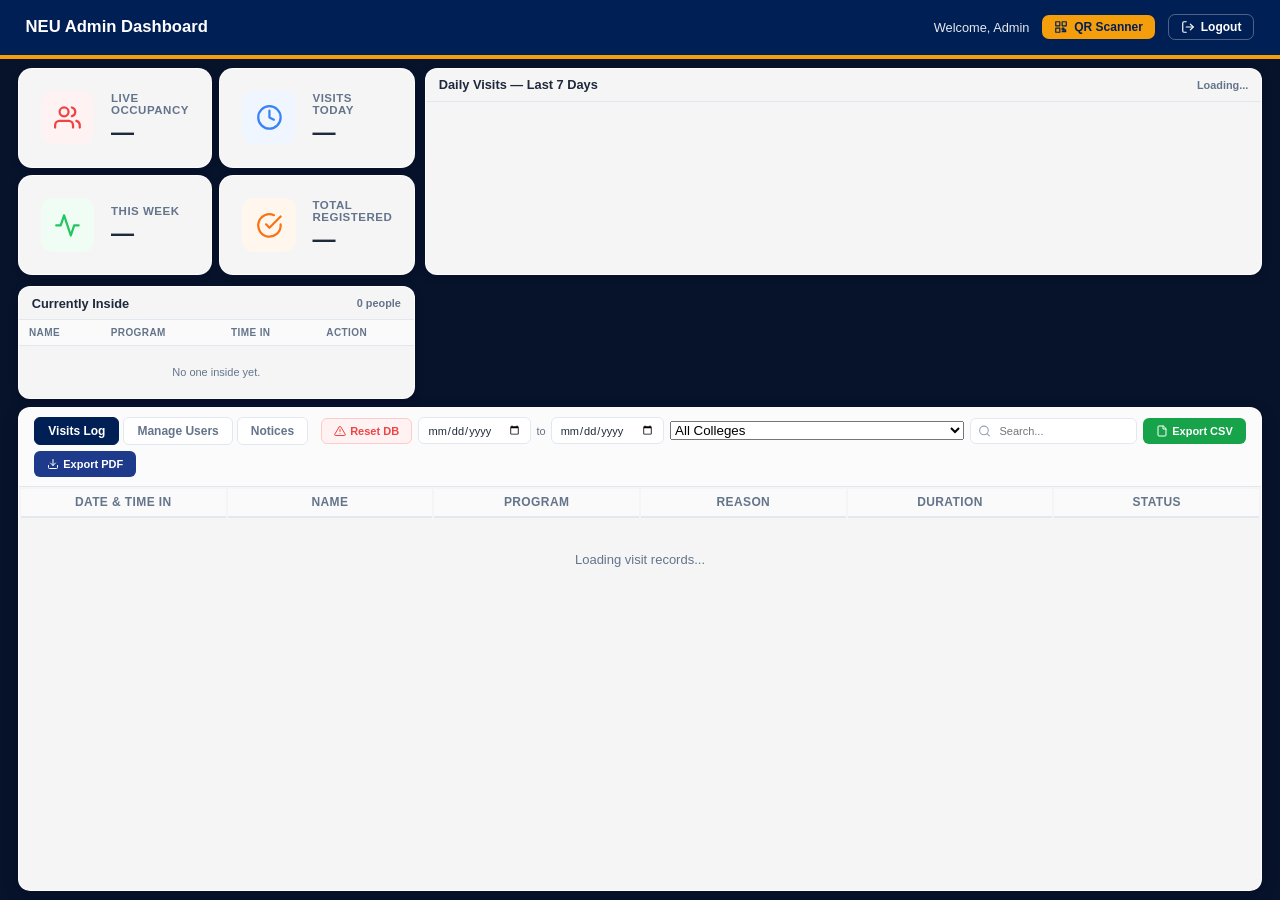
==== commit 64ee217e: "Update admindashboard.html" ====
--- a/admindashboard.html
+++ b/admindashboard.html
@@ -1,264 +1,303 @@
-<!doctype html>
-<html lang="en">
-  <head>
-    <meta charset="UTF-8" />
-    <meta name="viewport" content="width=device-width, initial-scale=1.0, minimum-scale=1.0" />
-    <title>NEU Admin Dashboard</title>
-    <link rel="icon" type="image/x-icon" href="img/neulogo.png" />
-    <script src="https://cdn.jsdelivr.net/npm/chart.js@4.4.0/dist/chart.umd.min.js"></script>
-    <link rel="stylesheet" href="css/admindashboard.css" />
-  </head>
-  <body>
-    <div id="toast">Message</div>
-
-    <!-- Detail Modal -->
-    <div class="detail-modal-overlay" id="detailModal">
-      <div class="detail-modal">
-        <div class="detail-modal-header">
-          <div style="display:flex;align-items:center;gap:14px;">
-            <div id="modalAvatar" style="width:52px;height:52px;border-radius:50%;background:rgba(255,255,255,0.18);border:2px solid #f59e0b;display:flex;align-items:center;justify-content:center;font-size:22px;font-weight:700;color:white;overflow:hidden;flex-shrink:0;">
-              <span id="modalAvatarInitial">?</span>
-              <img id="modalAvatarImg" src="" alt="" style="display:none;width:100%;height:100%;object-fit:cover;border-radius:50%;" />
-            </div>
-            <div>
-              <h2 id="modalName">—</h2>
-              <p id="modalEmail">—</p>
-            </div>
-          </div>
-          <button class="detail-modal-close" onclick="closeDetailModal()">✕</button>
-        </div>
-        <div class="detail-modal-body" id="modalBody"></div>
-        <div class="detail-modal-actions" id="modalActions"></div>
-      </div>
-    </div>
-
-    <!-- Navbar -->
-    <nav class="navbar">
-      <div class="nav-logo">
-        <img src="img/neulogo.png" alt="NEU" onerror="this.style.display='none'" />
-        NEU Admin Dashboard
-      </div>
-      <div class="nav-right">
-        <span class="welcome-text" id="adminWelcome">Welcome, Admin</span>
-        <a href="qrscan.html" class="btn-qr-nav" onclick="sessionStorage.setItem('adminQR','1')">
-          <svg viewBox="0 0 24 24" width="14" height="14" fill="none" stroke="currentColor" stroke-width="2" stroke-linecap="round" stroke-linejoin="round">
-            <rect x="3" y="3" width="7" height="7"/><rect x="14" y="3" width="7" height="7"/>
-            <rect x="3" y="14" width="7" height="7"/><path d="M14 14h3v3h-3zM17 17h3v3h-3zM14 20h3"/>
-          </svg>
-          QR Scanner
-        </a>
-        <button class="logout-btn" onclick="logout()">
-          <svg viewBox="0 0 24 24" width="14" height="14" fill="none" stroke="currentColor" stroke-width="2" stroke-linecap="round" stroke-linejoin="round">
-            <path d="M9 21H5a2 2 0 0 1-2-2V5a2 2 0 0 1 2-2h4"/><polyline points="16 17 21 12 16 7"/><line x1="21" y1="12" x2="9" y2="12"/>
-          </svg>
-          Logout
-        </button>
-      </div>
-    </nav>
-
-    <div class="container">
-
-      <!-- TOP ROW: 2x2 stats LEFT + chart/inside RIGHT -->
-      <div class="top-row">
-
-        <!-- LEFT: 2x2 stat cards -->
-        <div class="stats-grid">
-          <div class="stat-card">
-            <div class="stat-icon icon-red">
-              <svg viewBox="0 0 24 24" fill="none" stroke="currentColor" stroke-width="2" stroke-linecap="round" stroke-linejoin="round">
-                <path d="M17 21v-2a4 4 0 0 0-4-4H5a4 4 0 0 0-4 4v2"/><circle cx="9" cy="7" r="4"/>
-                <path d="M23 21v-2a4 4 0 0 0-3-3.87"/><path d="M16 3.13a4 4 0 0 1 0 7.75"/>
-              </svg>
-            </div>
-            <div class="stat-info"><h3>Live Occupancy</h3><p id="live-stat">—</p></div>
-          </div>
-          <div class="stat-card">
-            <div class="stat-icon icon-blue">
-              <svg viewBox="0 0 24 24" fill="none" stroke="currentColor" stroke-width="2" stroke-linecap="round" stroke-linejoin="round">
-                <circle cx="12" cy="12" r="10"/><polyline points="12 6 12 12 16 14"/>
-              </svg>
-            </div>
-            <div class="stat-info"><h3>Visits Today</h3><p id="today-stat">—</p></div>
-          </div>
-          <div class="stat-card">
-            <div class="stat-icon icon-green">
-              <svg viewBox="0 0 24 24" fill="none" stroke="currentColor" stroke-width="2" stroke-linecap="round" stroke-linejoin="round">
-                <polyline points="22 12 18 12 15 21 9 3 6 12 2 12"/>
-              </svg>
-            </div>
-            <div class="stat-info"><h3>This Week</h3><p id="week-stat">—</p></div>
-          </div>
-          <div class="stat-card">
-            <div class="stat-icon icon-orange">
-              <svg viewBox="0 0 24 24" fill="none" stroke="currentColor" stroke-width="2" stroke-linecap="round" stroke-linejoin="round">
-                <path d="M22 11.08V12a10 10 0 1 1-5.93-9.14"/><polyline points="22 4 12 14.01 9 11.01"/>
-              </svg>
-            </div>
-            <div class="stat-info"><h3>Total Registered</h3><p id="total-stat">—</p></div>
-          </div>
-        </div>
-
-        <!-- RIGHT: chart + currently inside SIDE BY SIDE -->
-        <div class="right-panels">
-          <div class="panel">
-            <div class="panel-header">
-              <h3>Daily Visits — Last 7 Days</h3>
-              <span id="chart-subtitle">Loading...</span>
-            </div>
-            <div class="panel-body">
-              <div class="chart-container"><canvas id="visitChart"></canvas></div>
-            </div>
-          </div>
-
-          <div class="panel">
-            <div class="panel-header">
-              <h3>Currently Inside</h3>
-              <span id="inside-count">0 people</span>
-            </div>
-            <div class="inside-scroll">
-              <table class="inside-table">
-                <thead>
-                  <tr><th>Name</th><th>Program</th><th>Time In</th><th>Action</th></tr>
-                </thead>
-                <tbody id="insideTableBody">
-                  <tr><td colspan="4" style="text-align:center;padding:20px;color:var(--muted)">No one inside yet.</td></tr>
-                </tbody>
-              </table>
-            </div>
-          </div>
-        </div>
-
-      </div><!-- /top-row -->
-
-      <!-- BOTTOM: full-width content card -->
-      <div class="content-card">
-        <div class="toolbar">
-          <div class="tab-group">
-            <button class="tab active" onclick="changeView('log', this)">Visits Log</button>
-            <button class="tab" onclick="changeView('users', this)">Manage Users</button>
-            <button class="tab" onclick="changeView('notices', this)">Notices</button>
-            <button class="tab" id="adminsTabBtn" onclick="changeView('admins', this)" style="display:none;">Manage Admins</button>
-          </div>
-          <button class="btn-action btn-reset" onclick="triggerResetAll()">
-            <svg viewBox="0 0 24 24" fill="none" stroke="currentColor" stroke-width="2" stroke-linecap="round" stroke-linejoin="round">
-              <path d="M10.29 3.86L1.82 18a2 2 0 0 0 1.71 3h16.94a2 2 0 0 0 1.71-3L13.71 3.86a2 2 0 0 0-3.42 0z"/>
-              <line x1="12" y1="9" x2="12" y2="13"/><line x1="12" y1="17" x2="12.01" y2="17"/>
-            </svg>
-            Reset DB
-          </button>
-          <div class="date-filter" id="dateFilterSection">
-            <input type="date" class="date-input" id="dateFrom" onchange="filterByDate()" />
-            <span>to</span>
-            <input type="date" class="date-input" id="dateTo" onchange="filterByDate()" />
-          </div>
-          <div class="search-box">
-            <svg viewBox="0 0 24 24" fill="none" stroke="currentColor" stroke-width="2" stroke-linecap="round" stroke-linejoin="round">
-              <circle cx="11" cy="11" r="8"/><line x1="21" y1="21" x2="16.65" y2="16.65"/>
-            </svg>
-            <input type="text" id="filterInput" placeholder="Filter by keyword..." onkeyup="runFilter()" />
-          </div>
-          <button class="btn-action btn-export-csv" onclick="exportCSV()">
-            <svg viewBox="0 0 24 24" fill="none" stroke="currentColor" stroke-width="2" stroke-linecap="round" stroke-linejoin="round">
-              <path d="M14 2H6a2 2 0 0 0-2 2v16a2 2 0 0 0 2 2h12a2 2 0 0 0 2-2V8z"/><polyline points="14 2 14 8 20 8"/>
-            </svg>
-            Export CSV
-          </button>
-          <button class="btn-action btn-export-pdf" onclick="exportPDF()">
-            <svg viewBox="0 0 24 24" fill="none" stroke="currentColor" stroke-width="2" stroke-linecap="round" stroke-linejoin="round">
-              <path d="M21 15v4a2 2 0 0 1-2 2H5a2 2 0 0 1-2-2v-4"/>
-              <polyline points="7 10 12 15 17 10"/><line x1="12" y1="15" x2="12" y2="3"/>
-            </svg>
-            Export PDF
-          </button>
-        </div>
-
-        <div id="log-view">
-          <table id="logTable">
-            <thead>
-              <tr><th>Date &amp; Time In</th><th>Name</th><th>Program</th><th>Reason</th><th>Duration</th><th>Status</th></tr>
-            </thead>
-            <tbody id="logTableBody">
-              <tr class="loading-row"><td colspan="6">Loading visit records...</td></tr>
-            </tbody>
-          </table>
-        </div>
-
-        <div id="users-view" class="hidden">
-          <table id="usersTable">
-            <thead>
-              <tr><th>Name</th><th>Email</th><th>Program</th><th>Role</th><th>Status</th><th>Actions</th></tr>
-            </thead>
-            <tbody id="usersTableBody">
-              <tr class="loading-row"><td colspan="6">Loading user records...</td></tr>
-            </tbody>
-          </table>
-        </div>
-
-        <div id="notices-view" class="hidden" style="padding:20px;">
-          <h3 style="font-size:14px;font-weight:700;color:var(--text);margin-bottom:4px;">Library Announcements &amp; Reminders</h3>
-          <p style="font-size:12px;color:var(--muted);margin-bottom:16px;">These appear on the login page.</p>
-          <div style="display:grid;grid-template-columns:1fr 1fr;gap:18px;align-items:start;">
-            <div>
-              <div style="font-size:11px;font-weight:700;text-transform:uppercase;letter-spacing:0.5px;color:#3b82f6;margin-bottom:8px;display:flex;align-items:center;gap:6px;">
-                <span style="width:7px;height:7px;border-radius:50%;background:#3b82f6;display:inline-block;"></span>Announcements / Events
-              </div>
-              <div style="background:#f8fafc;border:1px solid var(--border);border-radius:10px;padding:14px;margin-bottom:10px;">
-                <div style="display:flex;flex-direction:column;gap:8px;">
-                  <div><label style="font-size:11px;font-weight:600;color:var(--text);display:block;margin-bottom:3px;">Message</label>
-                    <textarea id="eventInput" placeholder="e.g. Book Fair 2026..." rows="2" style="width:100%;padding:7px 10px;border:1px solid var(--border);border-radius:7px;font-size:12px;resize:none;outline:none;font-family:inherit;"></textarea></div>
-                  <div><label style="font-size:11px;font-weight:600;color:var(--text);display:block;margin-bottom:3px;">Event Date</label>
-                    <input type="date" id="eventDateInput" style="width:100%;padding:7px 10px;border:1px solid var(--border);border-radius:7px;font-size:12px;outline:none;" /></div>
-                  <div><label style="font-size:11px;font-weight:600;color:var(--text);display:block;margin-bottom:3px;">Show From (optional)</label>
-                    <input type="date" id="eventStartInput" style="width:100%;padding:7px 10px;border:1px solid var(--border);border-radius:7px;font-size:12px;outline:none;" />
-                    <p style="font-size:10px;color:var(--muted);margin-top:2px;">Leave blank to show immediately</p></div>
-                  <button onclick="addAnnouncement()" style="padding:8px;background:#3b82f6;color:white;border:none;border-radius:7px;font-size:12px;font-weight:700;cursor:pointer;width:100%;">Post Announcement</button>
-                </div>
-              </div>
-              <div id="eventsAdminList"><div style="text-align:center;padding:16px;color:var(--muted);font-size:12px;">Loading...</div></div>
-            </div>
-            <div>
-              <div style="font-size:11px;font-weight:700;text-transform:uppercase;letter-spacing:0.5px;color:#f59e0b;margin-bottom:8px;display:flex;align-items:center;gap:6px;">
-                <span style="width:7px;height:7px;border-radius:50%;background:#f59e0b;display:inline-block;"></span>Reminders
-              </div>
-              <div style="background:#f8fafc;border:1px solid var(--border);border-radius:10px;padding:14px;margin-bottom:10px;">
-                <div style="display:flex;flex-direction:column;gap:8px;">
-                  <div><label style="font-size:11px;font-weight:600;color:var(--text);display:block;margin-bottom:3px;">Message</label>
-                    <textarea id="reminderInput" placeholder="e.g. Please observe silence..." rows="2" style="width:100%;padding:7px 10px;border:1px solid var(--border);border-radius:7px;font-size:12px;resize:none;outline:none;font-family:inherit;"></textarea></div>
-                  <div><label style="font-size:11px;font-weight:600;color:var(--text);display:block;margin-bottom:3px;">Show From (optional)</label>
-                    <input type="date" id="reminderStartInput" style="width:100%;padding:7px 10px;border:1px solid var(--border);border-radius:7px;font-size:12px;outline:none;" />
-                    <p style="font-size:10px;color:var(--muted);margin-top:2px;">Leave blank to show immediately</p></div>
-                  <button onclick="addReminder()" style="padding:8px;background:#f59e0b;color:#001f54;border:none;border-radius:7px;font-size:12px;font-weight:700;cursor:pointer;width:100%;">Post Reminder</button>
-                </div>
-              </div>
-              <div id="remindersAdminList"><div style="text-align:center;padding:16px;color:var(--muted);font-size:12px;">Loading...</div></div>
-            </div>
-          </div>
-        </div>
-
-        <div id="admins-view" class="hidden" style="padding:20px;">
-          <h3 style="font-size:14px;font-weight:700;color:var(--text);margin-bottom:4px;">Manage Admins</h3>
-          <p style="font-size:12px;color:var(--muted);margin-bottom:16px;">Assign or remove admin access for <strong>@neu.edu.ph</strong> accounts.</p>
-          <div style="background:#f8fafc;border:1px solid var(--border);border-radius:10px;padding:16px;margin-bottom:16px;max-width:480px;">
-            <label style="font-size:11px;font-weight:700;color:var(--text);display:block;margin-bottom:5px;">Assign Admin by Email</label>
-            <div style="display:flex;gap:8px;">
-              <input type="email" id="assignAdminEmail" placeholder="username@neu.edu.ph" style="flex:1;padding:8px 12px;border:1px solid var(--border);border-radius:7px;font-size:12px;outline:none;" />
-              <button onclick="assignAdmin()" style="padding:8px 16px;background:#001f54;color:white;border:none;border-radius:7px;font-size:12px;font-weight:700;cursor:pointer;white-space:nowrap;">+ Assign</button>
-            </div>
-            <p id="assignMsg" style="font-size:11px;margin-top:6px;display:none;"></p>
-          </div>
-          <div style="max-width:480px;">
-            <div style="font-size:10px;font-weight:700;text-transform:uppercase;letter-spacing:0.5px;color:#94a3b8;margin-bottom:8px;">Current Admins</div>
-            <div id="adminsList"><div style="text-align:center;padding:16px;color:var(--muted);font-size:12px;">Loading...</div></div>
-          </div>
-        </div>
-
-      </div><!-- /content-card -->
-    </div><!-- /container -->
-
-    <script src="js/admindashboard.js" type="module"></script>
-    <script>
-      window.si = window.si || function () { (window.siq = window.siq || []).push(arguments); };
-    </script>
-    <script defer src="/_vercel/speed-insights/script.js"></script>
-  </body>
-</html>
+<!doctype html>
+<html lang="en">
+  <head>
+    <meta charset="UTF-8" />
+    <meta name="viewport" content="width=device-width, initial-scale=1.0, minimum-scale=1.0" />
+    <title>NEU Admin Dashboard</title>
+    <link rel="icon" type="image/x-icon" href="img/neulogo.png" />
+    <script src="https://cdn.jsdelivr.net/npm/chart.js@4.4.0/dist/chart.umd.min.js"></script>
+    <link rel="stylesheet" href="css/admindashboard.css" />
+  </head>
+  <body>
+    <div id="toast">Message</div>
+
+    <!-- Detail Modal -->
+    <div class="detail-modal-overlay" id="detailModal">
+      <div class="detail-modal">
+        <div class="detail-modal-header">
+          <div style="display:flex;align-items:center;gap:14px;">
+            <div id="modalAvatar" style="width:52px;height:52px;border-radius:50%;background:rgba(255,255,255,0.18);border:2px solid #f59e0b;display:flex;align-items:center;justify-content:center;font-size:22px;font-weight:700;color:white;overflow:hidden;flex-shrink:0;">
+              <span id="modalAvatarInitial">?</span>
+              <img id="modalAvatarImg" src="" alt="" style="display:none;width:100%;height:100%;object-fit:cover;border-radius:50%;" />
+            </div>
+            <div>
+              <h2 id="modalName">—</h2>
+              <p id="modalEmail">—</p>
+            </div>
+          </div>
+          <button class="detail-modal-close" onclick="closeDetailModal()">✕</button>
+        </div>
+        <div class="detail-modal-body" id="modalBody"></div>
+        <div class="detail-modal-actions" id="modalActions"></div>
+      </div>
+    </div>
+
+    <!-- Navbar -->
+    <nav class="navbar">
+      <div class="nav-logo">
+        <img src="img/neulogo.png" alt="NEU" onerror="this.style.display='none'" />
+        NEU Admin Dashboard
+      </div>
+      <div class="nav-right">
+        <span class="welcome-text" id="adminWelcome">Welcome, Admin</span>
+        <a href="qrscan.html" class="btn-qr-nav" onclick="sessionStorage.setItem('adminQR','1')">
+          <svg viewBox="0 0 24 24" width="14" height="14" fill="none" stroke="currentColor" stroke-width="2" stroke-linecap="round" stroke-linejoin="round">
+            <rect x="3" y="3" width="7" height="7"/><rect x="14" y="3" width="7" height="7"/>
+            <rect x="3" y="14" width="7" height="7"/><path d="M14 14h3v3h-3zM17 17h3v3h-3zM14 20h3"/>
+          </svg>
+          QR Scanner
+        </a>
+        <button class="logout-btn" onclick="logout()">
+          <svg viewBox="0 0 24 24" width="14" height="14" fill="none" stroke="currentColor" stroke-width="2" stroke-linecap="round" stroke-linejoin="round">
+            <path d="M9 21H5a2 2 0 0 1-2-2V5a2 2 0 0 1 2-2h4"/><polyline points="16 17 21 12 16 7"/><line x1="21" y1="12" x2="9" y2="12"/>
+          </svg>
+          Logout
+        </button>
+      </div>
+    </nav>
+
+    <div class="container">
+
+      <!-- TOP ROW: 2x2 stats LEFT + chart/inside RIGHT -->
+      <div class="top-row">
+
+        <!-- LEFT: 2x2 stat cards -->
+        <div class="stats-grid">
+          <div class="stat-card">
+            <div class="stat-icon icon-red">
+              <svg viewBox="0 0 24 24" fill="none" stroke="currentColor" stroke-width="2" stroke-linecap="round" stroke-linejoin="round">
+                <path d="M17 21v-2a4 4 0 0 0-4-4H5a4 4 0 0 0-4 4v2"/><circle cx="9" cy="7" r="4"/>
+                <path d="M23 21v-2a4 4 0 0 0-3-3.87"/><path d="M16 3.13a4 4 0 0 1 0 7.75"/>
+              </svg>
+            </div>
+            <div class="stat-info"><h3>Live Occupancy</h3><p id="live-stat">—</p></div>
+          </div>
+          <div class="stat-card">
+            <div class="stat-icon icon-blue">
+              <svg viewBox="0 0 24 24" fill="none" stroke="currentColor" stroke-width="2" stroke-linecap="round" stroke-linejoin="round">
+                <circle cx="12" cy="12" r="10"/><polyline points="12 6 12 12 16 14"/>
+              </svg>
+            </div>
+            <div class="stat-info"><h3>Visits Today</h3><p id="today-stat">—</p></div>
+          </div>
+          <div class="stat-card">
+            <div class="stat-icon icon-green">
+              <svg viewBox="0 0 24 24" fill="none" stroke="currentColor" stroke-width="2" stroke-linecap="round" stroke-linejoin="round">
+                <polyline points="22 12 18 12 15 21 9 3 6 12 2 12"/>
+              </svg>
+            </div>
+            <div class="stat-info"><h3>This Week</h3><p id="week-stat">—</p></div>
+          </div>
+          <div class="stat-card">
+            <div class="stat-icon icon-orange">
+              <svg viewBox="0 0 24 24" fill="none" stroke="currentColor" stroke-width="2" stroke-linecap="round" stroke-linejoin="round">
+                <path d="M22 11.08V12a10 10 0 1 1-5.93-9.14"/><polyline points="22 4 12 14.01 9 11.01"/>
+              </svg>
+            </div>
+            <div class="stat-info"><h3>Total Registered</h3><p id="total-stat">—</p></div>
+          </div>
+        </div>
+
+        <!-- Chart panel -->
+        <div class="panel chart-panel">
+          <div class="panel-header">
+            <h3>Daily Visits — Last 7 Days</h3>
+            <span id="chart-subtitle">Loading...</span>
+          </div>
+          <div class="panel-body">
+            <div class="chart-container"><canvas id="visitChart"></canvas></div>
+          </div>
+        </div>
+
+        <!-- Currently Inside panel -->
+        <div class="panel inside-panel">
+          <div class="panel-header">
+            <h3>Currently Inside</h3>
+            <span id="inside-count">0 people</span>
+          </div>
+          <div class="inside-scroll">
+            <table class="inside-table">
+              <thead>
+                <tr><th>Name</th><th>Program</th><th>Time In</th><th>Action</th></tr>
+              </thead>
+              <tbody id="insideTableBody">
+                <tr><td colspan="4" style="text-align:center;padding:20px;color:var(--muted)">No one inside yet.</td></tr>
+              </tbody>
+            </table>
+          </div>
+        </div>
+
+      </div><!-- /top-row -->
+
+      <!-- BOTTOM: full-width content card -->
+      <div class="content-card">
+        <div class="toolbar">
+          <div class="tab-group">
+            <button class="tab active" onclick="changeView('log', this)">Visits Log</button>
+            <button class="tab" onclick="changeView('users', this)">Manage Users</button>
+            <button class="tab" onclick="changeView('notices', this)">Notices</button>
+            <button class="tab" id="adminsTabBtn" onclick="changeView('admins', this)" style="display:none;">Manage Admins</button>
+          </div>
+          <button class="btn-action btn-reset" onclick="triggerResetAll()">
+            <svg viewBox="0 0 24 24" fill="none" stroke="currentColor" stroke-width="2" stroke-linecap="round" stroke-linejoin="round">
+              <path d="M10.29 3.86L1.82 18a2 2 0 0 0 1.71 3h16.94a2 2 0 0 0 1.71-3L13.71 3.86a2 2 0 0 0-3.42 0z"/>
+              <line x1="12" y1="9" x2="12" y2="13"/><line x1="12" y1="17" x2="12.01" y2="17"/>
+            </svg>
+            Reset DB
+          </button>
+          <div class="date-filter" id="dateFilterSection">
+            <input type="date" class="date-input" id="dateFrom" onchange="applyAllFilters()" />
+            <span>to</span>
+            <input type="date" class="date-input" id="dateTo" onchange="applyAllFilters()" />
+          </div>
+
+          <!-- Reason filter (log view) -->
+          <select class="filter-select" id="filterReason" onchange="applyAllFilters()" style="display:none;">
+            <option value="">All Reasons</option>
+            <option>Reading</option>
+            <option>Researching</option>
+            <option>Use of Computer</option>
+            <option>Meeting</option>
+          </select>
+
+          <!-- College filter (both views) -->
+          <select class="filter-select" id="filterCollege" onchange="applyAllFilters()">
+            <option value="">All Colleges</option>
+            <option>College of Accountancy</option>
+            <option>College of Agriculture</option>
+            <option>College of Arts and Science</option>
+            <option>College of Business Administration</option>
+            <option>College of Communication</option>
+            <option>College of Informatics and Computing Studies</option>
+            <option>College of Criminology</option>
+            <option>College of Education</option>
+            <option>College of Engineering and Architecture</option>
+            <option>College of Medical Technology</option>
+            <option>College of Midwifery</option>
+            <option>College of Music</option>
+            <option>College of Nursing</option>
+            <option>College of Physical Therapy</option>
+            <option>College of Respiratory Therapy</option>
+            <option>School of Graduate Studies</option>
+            <option>College of Law</option>
+            <option>College of Medicine</option>
+            <option>Integrated School</option>
+          </select>
+
+          <!-- Role filter (user view) -->
+          <select class="filter-select" id="filterRole" onchange="applyAllFilters()" style="display:none;">
+            <option value="">All Roles</option>
+            <option value="student">Student</option>
+            <option value="faculty">Faculty</option>
+            <option value="admin">Admin</option>
+          </select>
+
+          <button class="btn-action" id="clearFiltersBtn" onclick="clearAllFilters()" style="display:none;background:#f1f5f9;color:#64748b;border:1px solid #e2e8f0;">✕ Clear</button>
+          <div class="search-box">
+            <svg viewBox="0 0 24 24" fill="none" stroke="currentColor" stroke-width="2" stroke-linecap="round" stroke-linejoin="round">
+              <circle cx="11" cy="11" r="8"/><line x1="21" y1="21" x2="16.65" y2="16.65"/>
+            </svg>
+            <input type="text" id="filterInput" placeholder="Search..." onkeyup="applyAllFilters()" />
+          </div>
+          <button class="btn-action btn-clear-filters" id="clearFiltersBtn" onclick="clearAllFilters()" style="display:none;">✕ Clear</button>
+          <button class="btn-action btn-export-csv" onclick="exportCSV()">
+            <svg viewBox="0 0 24 24" fill="none" stroke="currentColor" stroke-width="2" stroke-linecap="round" stroke-linejoin="round">
+              <path d="M14 2H6a2 2 0 0 0-2 2v16a2 2 0 0 0 2 2h12a2 2 0 0 0 2-2V8z"/><polyline points="14 2 14 8 20 8"/>
+            </svg>
+            Export CSV
+          </button>
+          <button class="btn-action btn-export-pdf" onclick="exportPDF()">
+            <svg viewBox="0 0 24 24" fill="none" stroke="currentColor" stroke-width="2" stroke-linecap="round" stroke-linejoin="round">
+              <path d="M21 15v4a2 2 0 0 1-2 2H5a2 2 0 0 1-2-2v-4"/>
+              <polyline points="7 10 12 15 17 10"/><line x1="12" y1="15" x2="12" y2="3"/>
+            </svg>
+            Export PDF
+          </button>
+        </div>
+
+        <div id="log-view">
+          <table id="logTable">
+            <thead>
+              <tr><th>Date &amp; Time In</th><th>Name</th><th>Program</th><th>Reason</th><th>Duration</th><th>Status</th></tr>
+            </thead>
+            <tbody id="logTableBody">
+              <tr class="loading-row"><td colspan="6">Loading visit records...</td></tr>
+            </tbody>
+          </table>
+        </div>
+
+        <div id="users-view" class="hidden">
+          <table id="usersTable">
+            <thead>
+              <tr><th>Name</th><th>Email</th><th>Program</th><th>Role</th><th>Status</th><th>Actions</th></tr>
+            </thead>
+            <tbody id="usersTableBody">
+              <tr class="loading-row"><td colspan="6">Loading user records...</td></tr>
+            </tbody>
+          </table>
+        </div>
+
+        <div id="notices-view" class="hidden" style="padding:20px;">
+          <h3 style="font-size:14px;font-weight:700;color:var(--text);margin-bottom:4px;">Library Announcements &amp; Reminders</h3>
+          <p style="font-size:12px;color:var(--muted);margin-bottom:16px;">These appear on the login page.</p>
+          <div style="display:grid;grid-template-columns:1fr 1fr;gap:18px;align-items:start;">
+            <div>
+              <div style="font-size:11px;font-weight:700;text-transform:uppercase;letter-spacing:0.5px;color:#3b82f6;margin-bottom:8px;display:flex;align-items:center;gap:6px;">
+                <span style="width:7px;height:7px;border-radius:50%;background:#3b82f6;display:inline-block;"></span>Announcements / Events
+              </div>
+              <div style="background:#f8fafc;border:1px solid var(--border);border-radius:10px;padding:14px;margin-bottom:10px;">
+                <div style="display:flex;flex-direction:column;gap:8px;">
+                  <div><label style="font-size:11px;font-weight:600;color:var(--text);display:block;margin-bottom:3px;">Message</label>
+                    <textarea id="eventInput" placeholder="e.g. Book Fair 2026..." rows="2" style="width:100%;padding:7px 10px;border:1px solid var(--border);border-radius:7px;font-size:12px;resize:none;outline:none;font-family:inherit;"></textarea></div>
+                  <div><label style="font-size:11px;font-weight:600;color:var(--text);display:block;margin-bottom:3px;">Event Date</label>
+                    <input type="date" id="eventDateInput" style="width:100%;padding:7px 10px;border:1px solid var(--border);border-radius:7px;font-size:12px;outline:none;" /></div>
+                  <div><label style="font-size:11px;font-weight:600;color:var(--text);display:block;margin-bottom:3px;">Show From (optional)</label>
+                    <input type="date" id="eventStartInput" style="width:100%;padding:7px 10px;border:1px solid var(--border);border-radius:7px;font-size:12px;outline:none;" />
+                    <p style="font-size:10px;color:var(--muted);margin-top:2px;">Leave blank to show immediately</p></div>
+                  <button onclick="addAnnouncement()" style="padding:8px;background:#3b82f6;color:white;border:none;border-radius:7px;font-size:12px;font-weight:700;cursor:pointer;width:100%;">Post Announcement</button>
+                </div>
+              </div>
+              <div id="eventsAdminList"><div style="text-align:center;padding:16px;color:var(--muted);font-size:12px;">Loading...</div></div>
+            </div>
+            <div>
+              <div style="font-size:11px;font-weight:700;text-transform:uppercase;letter-spacing:0.5px;color:#f59e0b;margin-bottom:8px;display:flex;align-items:center;gap:6px;">
+                <span style="width:7px;height:7px;border-radius:50%;background:#f59e0b;display:inline-block;"></span>Reminders
+              </div>
+              <div style="background:#f8fafc;border:1px solid var(--border);border-radius:10px;padding:14px;margin-bottom:10px;">
+                <div style="display:flex;flex-direction:column;gap:8px;">
+                  <div><label style="font-size:11px;font-weight:600;color:var(--text);display:block;margin-bottom:3px;">Message</label>
+                    <textarea id="reminderInput" placeholder="e.g. Please observe silence..." rows="2" style="width:100%;padding:7px 10px;border:1px solid var(--border);border-radius:7px;font-size:12px;resize:none;outline:none;font-family:inherit;"></textarea></div>
+                  <div><label style="font-size:11px;font-weight:600;color:var(--text);display:block;margin-bottom:3px;">Show From (optional)</label>
+                    <input type="date" id="reminderStartInput" style="width:100%;padding:7px 10px;border:1px solid var(--border);border-radius:7px;font-size:12px;outline:none;" />
+                    <p style="font-size:10px;color:var(--muted);margin-top:2px;">Leave blank to show immediately</p></div>
+                  <button onclick="addReminder()" style="padding:8px;background:#f59e0b;color:#001f54;border:none;border-radius:7px;font-size:12px;font-weight:700;cursor:pointer;width:100%;">Post Reminder</button>
+                </div>
+              </div>
+              <div id="remindersAdminList"><div style="text-align:center;padding:16px;color:var(--muted);font-size:12px;">Loading...</div></div>
+            </div>
+          </div>
+        </div>
+
+        <div id="admins-view" class="hidden" style="padding:20px;">
+          <h3 style="font-size:14px;font-weight:700;color:var(--text);margin-bottom:4px;">Manage Admins</h3>
+          <p style="font-size:12px;color:var(--muted);margin-bottom:16px;">Assign or remove admin access for <strong>@neu.edu.ph</strong> accounts.</p>
+          <div style="background:#f8fafc;border:1px solid var(--border);border-radius:10px;padding:16px;margin-bottom:16px;max-width:480px;">
+            <label style="font-size:11px;font-weight:700;color:var(--text);display:block;margin-bottom:5px;">Assign Admin by Email</label>
+            <div style="display:flex;gap:8px;">
+              <input type="email" id="assignAdminEmail" placeholder="username@neu.edu.ph" style="flex:1;padding:8px 12px;border:1px solid var(--border);border-radius:7px;font-size:12px;outline:none;" />
+              <button onclick="assignAdmin()" style="padding:8px 16px;background:#001f54;color:white;border:none;border-radius:7px;font-size:12px;font-weight:700;cursor:pointer;white-space:nowrap;">+ Assign</button>
+            </div>
+            <p id="assignMsg" style="font-size:11px;margin-top:6px;display:none;"></p>
+          </div>
+          <div style="max-width:480px;">
+            <div style="font-size:10px;font-weight:700;text-transform:uppercase;letter-spacing:0.5px;color:#94a3b8;margin-bottom:8px;">Current Admins</div>
+            <div id="adminsList"><div style="text-align:center;padding:16px;color:var(--muted);font-size:12px;">Loading...</div></div>
+          </div>
+        </div>
+
+      </div><!-- /content-card -->
+    </div><!-- /container -->
+
+    <script src="js/admindashboard.js" type="module"></script>
+  </body>
+</html>
